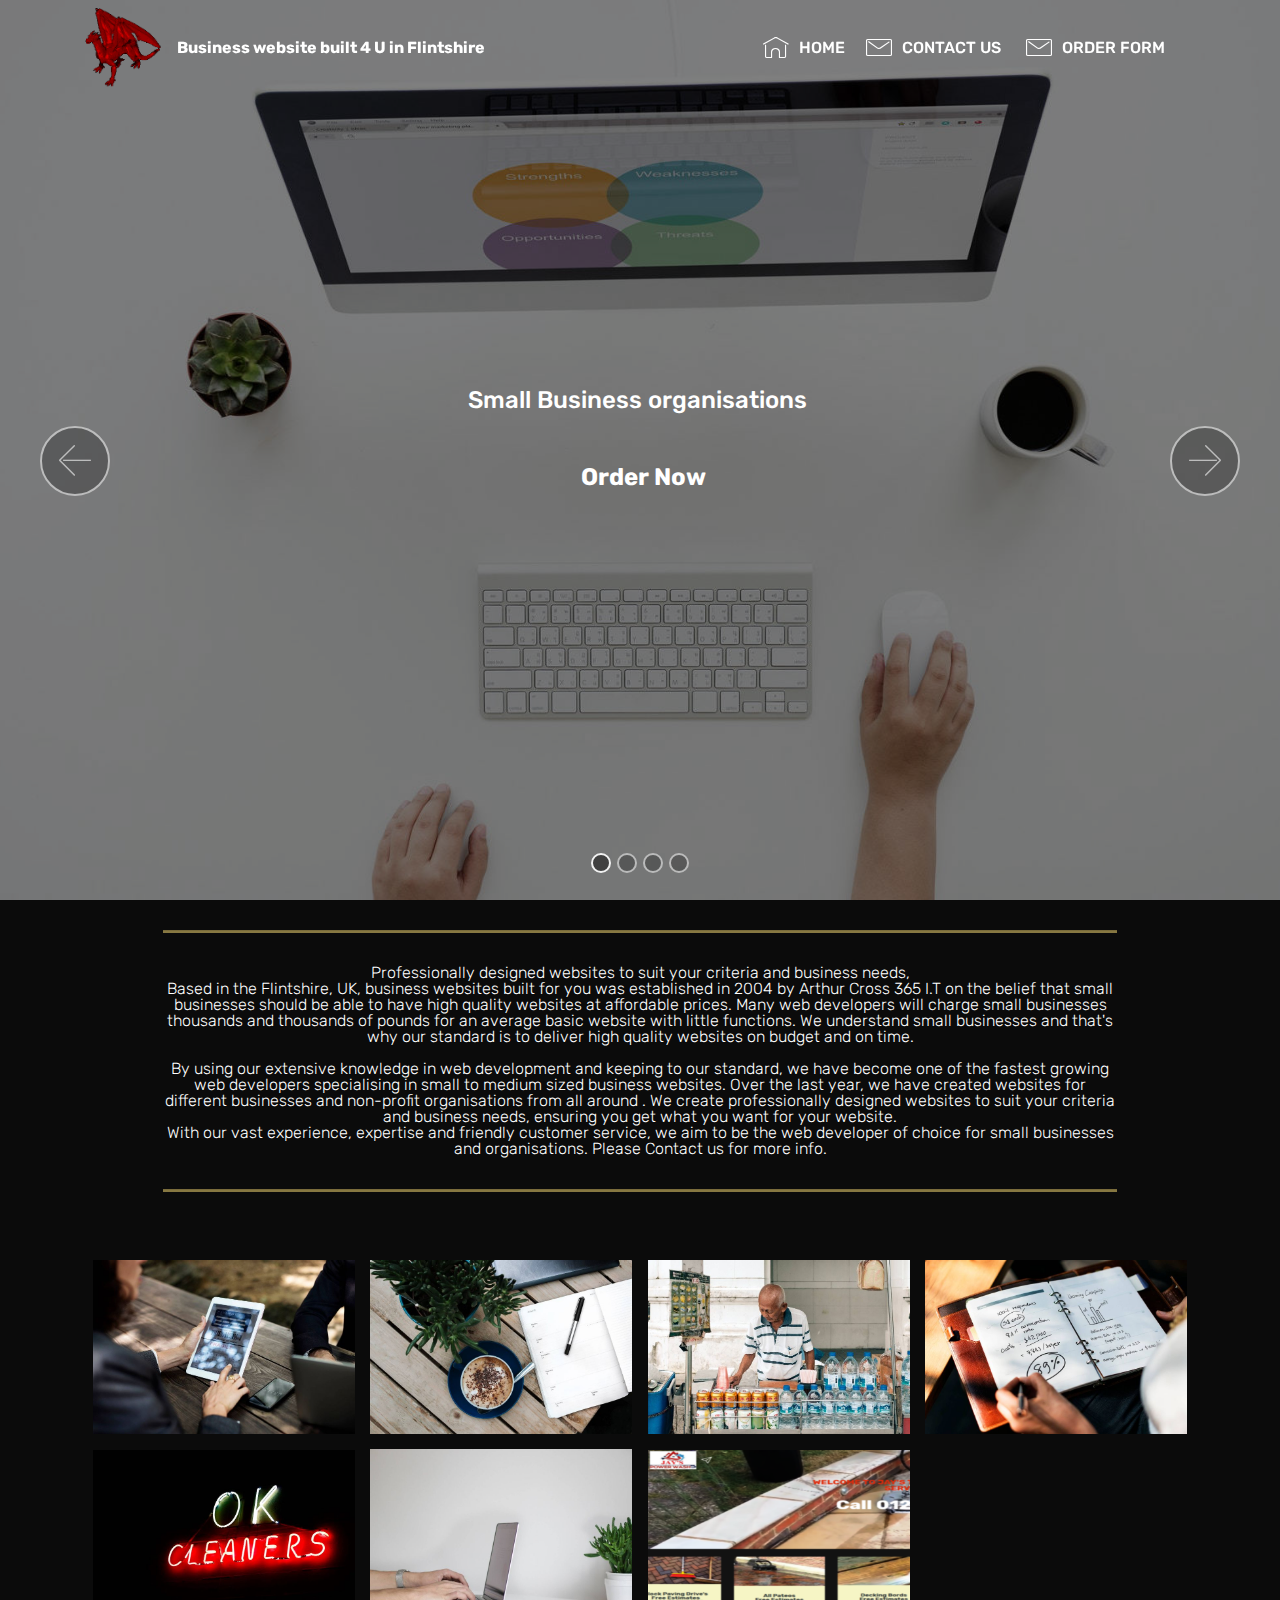
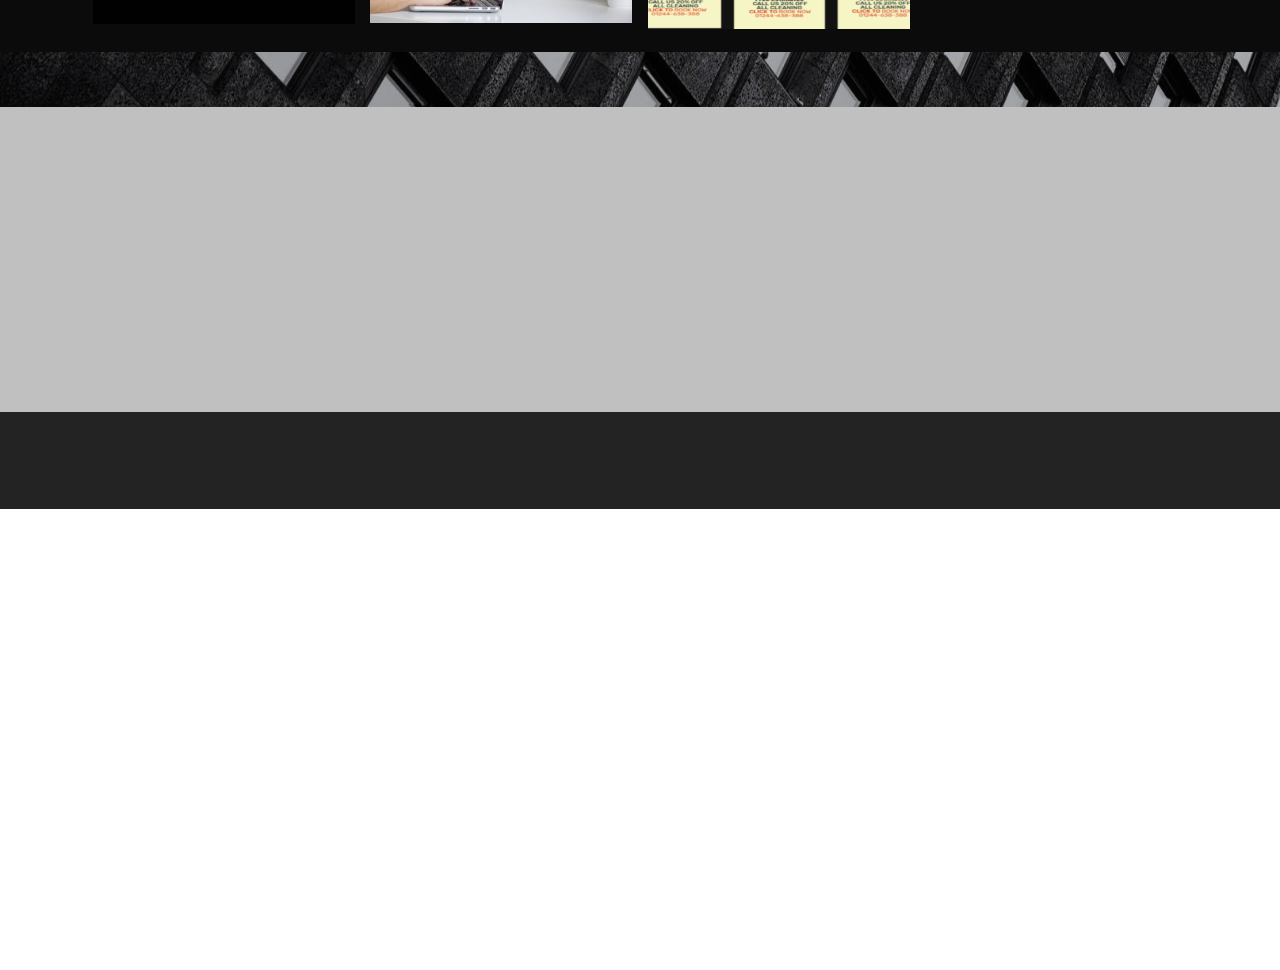
==== index.html @ 66f2d38a "create github pages" ====
<!DOCTYPE html>
<html >
<head>
  <!-- Site made with Mobirise Website Builder v4.6.6, https://mobirise.com -->
  <meta charset="UTF-8">
  <meta http-equiv="X-UA-Compatible" content="IE=edge">
  <meta name="generator" content="Mobirise v4.6.6, mobirise.com">
  <meta name="viewport" content="width=device-width, initial-scale=1, minimum-scale=1">
  <link rel="shortcut icon" href="assets/images/cid-4c3b7a514d474af0a6171daf333aed22fullstop.gif" type="image/x-icon">
  <meta name="description" content="">
  <title>Home</title>
  <link rel="stylesheet" href="assets/web/assets/mobirise-icons/mobirise-icons.css">
  <link rel="stylesheet" href="assets/tether/tether.min.css">
  <link rel="stylesheet" href="assets/soundcloud-plugin/style.css">
  <link rel="stylesheet" href="assets/facebook-plugin/style.css">
  <link rel="stylesheet" href="assets/bootstrap/css/bootstrap.min.css">
  <link rel="stylesheet" href="assets/bootstrap/css/bootstrap-grid.min.css">
  <link rel="stylesheet" href="assets/bootstrap/css/bootstrap-reboot.min.css">
  <link rel="stylesheet" href="assets/socicon/css/styles.css">
  <link rel="stylesheet" href="assets/dropdown/css/style.css">
  <link rel="stylesheet" href="assets/animatecss/animate.min.css">
  <link rel="stylesheet" href="assets/theme/css/style.css">
  <link rel="stylesheet" href="assets/gallery/style.css">
  <link rel="stylesheet" href="assets/mobirise/css/mbr-additional.css" type="text/css">
  
  
  
</head>
<body>

<!-- Google Analytics -->
<!-- Go to www.addthis.com/dashboard to customize your tools --> <script type="text/javascript" src="//s7.addthis.com/js/300/addthis_widget.js#pubid=ra-53bc340716d58937"></script></script><script type="text/javascript">function add_chatinline(){var hccid=37501332;var nt=document.createElement("script");nt.async=true;nt.src="https://mylivechat.com/chatinline.aspx?hccid="+hccid;var ct=document.getElementsByTagName("script")[0];ct.parentNode.insertBefore(nt,ct);}
add_chatinline(); </script>
<!--Add the following script at the bottom of the web page (before </body></html>)-->
<script type="text/javascript">function add_chatwidget(){var hccid=37501332;var nt=document.createElement("script");nt.async=true;nt.src="https://www.mylivechat.com/chatwidget.aspx?hccid="+hccid;var ct=document.getElementsByTagName("script")[0];ct.parentNode.insertBefore(nt,ct);}
add_chatwidget();</script>
<!-- /Google Analytics -->


  <section class="menu cid-qJrD4aPLmv" once="menu" id="menu1-1">

    

    <nav class="navbar navbar-expand beta-menu navbar-dropdown align-items-center navbar-fixed-top navbar-toggleable-sm bg-color transparent">
        <button class="navbar-toggler navbar-toggler-right" type="button" data-toggle="collapse" data-target="#navbarSupportedContent" aria-controls="navbarSupportedContent" aria-expanded="false" aria-label="Toggle navigation">
            <div class="hamburger">
                <span></span>
                <span></span>
                <span></span>
                <span></span>
            </div>
        </button>
        <div class="menu-logo">
            <div class="navbar-brand">
                <span class="navbar-logo">
                    
                         <img src="assets/images/cid-4c3b7a514d474af0a6171daf333aed22fullstop.gif" alt="Mobirise" title="" style="height: 5rem;">
                    
                </span>
                <span class="navbar-caption-wrap"><a class="navbar-caption text-white display-4" href="https://arthur365.github.io/businesswebsites/">Business website built 4 U in Flintshire</a></span>
            </div>
        </div>
        <div class="collapse navbar-collapse" id="navbarSupportedContent">
            <ul class="navbar-nav nav-dropdown nav-right" data-app-modern-menu="true"><li class="nav-item">
                    <a class="nav-link link text-white display-4" href="https://arthur365.github.io/websitesbuilt4u/">
                        <span class="mbri-home mbr-iconfont mbr-iconfont-btn"></span>HOME</a>
                </li>
                <li class="nav-item">
                    <a class="nav-link link text-white display-4" href="https://arthur365.github.io/websitesbuilt4u/contact%20us.html"><span class="mbri-letter mbr-iconfont mbr-iconfont-btn"></span>
                        CONTACT US&nbsp;</a>
                </li><li class="nav-item"><a class="nav-link link text-white display-4" href="https://www.cognitoforms.com/SmallBusinessWebsite1/OrderNow" target="_blank"><span class="mbri-letter mbr-iconfont mbr-iconfont-btn"></span>ORDER FORM&nbsp;</a></li><li class="nav-item"><a class="nav-link link text-white display-4" href="https://arthur365.github.io/businesswebsites/page2.html"></a></li></ul>
            
        </div>
    </nav>
</section>

<section class="engine"><a href="https://mobirise.ws/b">best web site creator</a></section><section class="carousel slide cid-qJu8ymEuXA" data-interval="false" id="slider1-f">

    

    <div class="full-screen"><div class="mbr-slider slide carousel" data-pause="true" data-keyboard="false" data-ride="carousel" data-interval="7000"><ol class="carousel-indicators"><li data-app-prevent-settings="" data-target="#slider1-f" class=" active" data-slide-to="0"></li><li data-app-prevent-settings="" data-target="#slider1-f" data-slide-to="1"></li><li data-app-prevent-settings="" data-target="#slider1-f" data-slide-to="2"></li><li data-app-prevent-settings="" data-target="#slider1-f" data-slide-to="3"></li></ol><div class="carousel-inner" role="listbox"><div class="carousel-item slider-fullscreen-image active" data-bg-video-slide="false" style="background-image: url(assets/images/mbr-1636x1080.jpg);"><div class="container container-slide"><div class="image_wrapper"><div class="mbr-overlay"></div><img src="assets/images/mbr-1636x1080.jpg"><div class="carousel-caption justify-content-center"><div class="col-10 align-center"><h2 class="mbr-fonts-style display-5"><div>Small Business organisations&nbsp;</div></h2><p class="lead mbr-text mbr-fonts-style display-5"><br>&nbsp;<strong>Order Now</strong></p></div></div></div></div></div><div class="carousel-item slider-fullscreen-image" data-bg-video-slide="false" style="background-image: url(assets/images/mbr-9-1620x1080.jpg);"><div class="container container-slide"><div class="image_wrapper"><div class="mbr-overlay"></div><img src="assets/images/mbr-9-1620x1080.jpg"><div class="carousel-caption justify-content-center"><div class="col-10 align-center"><h2 class="mbr-fonts-style display-5">VIDEO IMAGE SLIDE FOR YOUR BUSINESS NEEDS</h2><p class="lead mbr-text mbr-fonts-style display-5"></p></div></div></div></div></div><div class="carousel-item slider-fullscreen-image" data-bg-video-slide="false" style="background-image: url(assets/images/mbr-1618x1080.jpg);"><div class="container container-slide"><div class="image_wrapper"><div class="mbr-overlay" style="opacity: 0.2;"></div><img src="assets/images/mbr-1618x1080.jpg"><div class="carousel-caption justify-content-center"><div class="col-10 align-center"><h2 class="mbr-fonts-style display-5">WWW.YOURBUSINESS.CO.UK<br>A new website? or you’ve had your current website for more than 2 years and you know it needs a refresh and code updating? am here to help you.
<div><br></div></h2><p class="lead mbr-text mbr-fonts-style display-5"><br><br><br><br>&nbsp; &nbsp; &nbsp; &nbsp; &nbsp; &nbsp; &nbsp; &nbsp; &nbsp; &nbsp; &nbsp; &nbsp; &nbsp; &nbsp; &nbsp; &nbsp; &nbsp; &nbsp; &nbsp; &nbsp; &nbsp; &nbsp; &nbsp; &nbsp; &nbsp; &nbsp; &nbsp; &nbsp; &nbsp; &nbsp; &nbsp; &nbsp; &nbsp;&nbsp;&nbsp; &nbsp; &nbsp; &nbsp; &nbsp; &nbsp; &nbsp; &nbsp; &nbsp; &nbsp; &nbsp; &nbsp; &nbsp; &nbsp; &nbsp; &nbsp; &nbsp; &nbsp; &nbsp; &nbsp; &nbsp; &nbsp; &nbsp; &nbsp; &nbsp; &nbsp; &nbsp; &nbsp; &nbsp; &nbsp; &nbsp; &nbsp; &nbsp; &nbsp; &nbsp; &nbsp; &nbsp; &nbsp; &nbsp; &nbsp; &nbsp; &nbsp; &nbsp; &nbsp;<br>&nbsp; &nbsp; &nbsp; &nbsp; &nbsp; &nbsp; &nbsp; &nbsp; &nbsp; &nbsp; &nbsp; &nbsp; &nbsp; &nbsp; &nbsp; &nbsp; &nbsp; &nbsp; &nbsp; &nbsp; &nbsp; &nbsp; &nbsp; &nbsp; &nbsp; &nbsp; &nbsp; &nbsp; &nbsp; &nbsp; &nbsp; &nbsp; &nbsp; &nbsp; &nbsp; &nbsp; &nbsp; &nbsp; &nbsp; &nbsp; &nbsp; &nbsp; &nbsp; &nbsp; &nbsp; &nbsp; &nbsp;&nbsp;<a href="https://www.cognitoforms.com/SmallBusinessWebsite1/OrderNow" target="_blank">ORDER NOW</a></p></div></div></div></div></div><div class="carousel-item slider-fullscreen-image" data-bg-video-slide="false" style="background-image: url(assets/images/mbr-1920x905.jpg);"><div class="container container-slide"><div class="image_wrapper"><div class="mbr-overlay" style="opacity: 0.2;"></div><img src="assets/images/mbr-1920x905.jpg"><div class="carousel-caption justify-content-center"><div class="col-10 align-center"><h2 class="mbr-fonts-style display-5"><div><strong>Built For You 2018</strong><br></div><div><strong>No long term contracts! Just</strong></div><div><strong>pay as you go! No VAT</strong></div></h2><p class="lead mbr-text mbr-fonts-style display-5"><br><br><br>&nbsp; &nbsp; &nbsp; &nbsp; &nbsp; &nbsp; &nbsp; &nbsp; &nbsp; &nbsp; &nbsp; &nbsp; &nbsp; &nbsp; &nbsp; &nbsp; &nbsp; &nbsp; &nbsp; &nbsp; &nbsp; &nbsp; &nbsp; &nbsp; &nbsp; &nbsp; &nbsp; &nbsp; &nbsp; &nbsp; &nbsp; &nbsp; &nbsp;&nbsp;<br>&nbsp; &nbsp; &nbsp; &nbsp; &nbsp; &nbsp; &nbsp; &nbsp; &nbsp; &nbsp; &nbsp; &nbsp; &nbsp; &nbsp; &nbsp; &nbsp; &nbsp; &nbsp; &nbsp; &nbsp; &nbsp; &nbsp; &nbsp; &nbsp; &nbsp; &nbsp; &nbsp; &nbsp; &nbsp; &nbsp; &nbsp; &nbsp; &nbsp; &nbsp; &nbsp; &nbsp; &nbsp; &nbsp; &nbsp; &nbsp; &nbsp; &nbsp; &nbsp; &nbsp;<br>&nbsp; &nbsp; &nbsp; &nbsp; &nbsp; &nbsp; &nbsp; &nbsp; &nbsp; &nbsp; &nbsp; &nbsp; &nbsp; &nbsp; &nbsp; &nbsp; &nbsp; &nbsp; &nbsp; &nbsp; &nbsp; &nbsp; &nbsp; &nbsp; &nbsp; &nbsp; &nbsp; &nbsp; &nbsp; &nbsp; &nbsp; &nbsp; &nbsp; &nbsp; &nbsp; &nbsp; &nbsp; &nbsp; &nbsp; &nbsp; &nbsp; &nbsp; &nbsp; &nbsp; &nbsp; &nbsp; &nbsp;&nbsp;</p></div></div></div></div></div></div><a data-app-prevent-settings="" class="carousel-control carousel-control-prev" role="button" data-slide="prev" href="#slider1-f"><span aria-hidden="true" class="mbri-left mbr-iconfont"></span><span class="sr-only">Previous</span></a><a data-app-prevent-settings="" class="carousel-control carousel-control-next" role="button" data-slide="next" href="#slider1-f"><span aria-hidden="true" class="mbri-right mbr-iconfont"></span><span class="sr-only">Next</span></a></div></div>

</section>

<section class="mbr-section article content10 cid-qJOssl9VMx" id="content10-t">
    
     

    <div class="container">
        <div class="inner-container" style="width: 86%;">
            <hr class="line" style="width: 100%;">
            <div class="section-text align-center mbr-white mbr-fonts-style display-4">Professionally designed websites to suit your criteria and business needs, 
<div>Based in the Flintshire, UK, business websites built for you was established in 2004 by Arthur Cross 365 I.T on the belief that small businesses should be able to have high quality websites at affordable prices. Many web developers will charge small businesses thousands and thousands of pounds for an average basic website with little functions. We understand small businesses and that's why our standard is to deliver high quality websites on budget and on time.</div><br><div> 
</div><div>
</div><div>By using our extensive knowledge in web development and keeping to our standard, we have become one of the fastest growing web developers specialising in small to medium sized business websites. Over the last year, we have created websites for different businesses and non-profit organisations from all around . We create professionally designed websites to suit your criteria and business needs, ensuring you get what you want for your website. 
</div><div>
</div><div>With our vast experience, expertise and friendly customer service, we aim to be the web developer of choice for small businesses and organisations. Please Contact us for more info.</div></div>
            <hr class="line" style="width: 100%;">
        </div>
    </div>
</section>

<section class="mbr-gallery mbr-slider-carousel cid-qJrFKF2glq" id="gallery1-4">

    

    <div class="container">
        <div><!-- Filter --><!-- Gallery --><div class="mbr-gallery-row"><div class="mbr-gallery-layout-default"><div><div><div class="mbr-gallery-item mbr-gallery-item--p1" data-video-url="false" data-tags="Responsive"><div href="#lb-gallery1-4" data-slide-to="0" data-toggle="modal"><img src="assets/images/mbr-1-1618x1080-800x533.jpg" alt=""><span class="icon-focus"></span></div></div><div class="mbr-gallery-item mbr-gallery-item--p1" data-video-url="false" data-tags="Creative"><div href="#lb-gallery1-4" data-slide-to="1" data-toggle="modal"><img src="assets/images/mbr-1623x1080-800x532.jpg" alt=""><span class="icon-focus"></span></div></div><div class="mbr-gallery-item mbr-gallery-item--p1" data-video-url="false" data-tags="Awesome"><div href="#lb-gallery1-4" data-slide-to="2" data-toggle="modal"><img src="assets/images/mbr-2-1620x1080-800x533.jpg" alt=""><span class="icon-focus"></span></div></div><div class="mbr-gallery-item mbr-gallery-item--p1" data-video-url="false" data-tags="Awesome"><div href="#lb-gallery1-4" data-slide-to="3" data-toggle="modal"><img src="assets/images/mbr-2-1618x1080-800x533.jpg" alt=""><span class="icon-focus"></span></div></div><div class="mbr-gallery-item mbr-gallery-item--p1" data-video-url="false" data-tags="Responsive"><div href="#lb-gallery1-4" data-slide-to="4" data-toggle="modal"><img src="assets/images/mbr-3-1620x1080-800x533.jpg" alt=""><span class="icon-focus"></span></div></div><div class="mbr-gallery-item mbr-gallery-item--p1" data-video-url="false" data-tags="Animated"><div href="#lb-gallery1-4" data-slide-to="5" data-toggle="modal"><img src="assets/images/mbr-4-1620x1080-800x533.jpg" alt=""><span class="icon-focus"></span></div></div><div class="mbr-gallery-item mbr-gallery-item--p1" data-video-url="false" data-tags="Awesome"><div href="#lb-gallery1-4" data-slide-to="6" data-toggle="modal"><img src="assets/images/j-clean-1565x781-800x547.png" alt=""><span class="icon-focus"></span></div></div></div></div><div class="clearfix"></div></div></div><!-- Lightbox --><div data-app-prevent-settings="" class="mbr-slider modal fade carousel slide" tabindex="-1" data-keyboard="true" data-interval="false" id="lb-gallery1-4"><div class="modal-dialog"><div class="modal-content"><div class="modal-body"><div class="carousel-inner"><div class="carousel-item"><img src="assets/images/mbr-1-1618x1080.jpg" alt=""></div><div class="carousel-item"><img src="assets/images/mbr-1623x1080.jpg" alt=""></div><div class="carousel-item"><img src="assets/images/mbr-2-1620x1080.jpg" alt=""></div><div class="carousel-item"><img src="assets/images/mbr-2-1618x1080.jpg" alt=""></div><div class="carousel-item"><img src="assets/images/mbr-3-1620x1080.jpg" alt=""></div><div class="carousel-item active"><img src="assets/images/mbr-4-1620x1080.jpg" alt=""></div><div class="carousel-item"><img src="assets/images/j-clean-1565x781.png" alt=""></div></div><a class="carousel-control carousel-control-prev" role="button" data-slide="prev" href="#lb-gallery1-4"><span class="mbri-left mbr-iconfont" aria-hidden="true"></span><span class="sr-only">Previous</span></a><a class="carousel-control carousel-control-next" role="button" data-slide="next" href="#lb-gallery1-4"><span class="mbri-right mbr-iconfont" aria-hidden="true"></span><span class="sr-only">Next</span></a><a class="close" href="#" role="button" data-dismiss="modal"><span class="sr-only">Close</span></a></div></div></div></div></div>
    </div>

</section>

<section class="header14 cid-qJOmgsTweL mbr-parallax-background" id="header14-s">

    

    <div class="mbr-overlay" style="opacity: 0.2; background-color: rgb(11, 11, 11);">
    </div>

    <div class="container">
        <div class="media-container-row">

            <div class="mbr-figure" style="width: 100%;">
                <img src="assets/images/tyui-1334x705.jpg" alt="Mobirise" title="">
            </div>

            <div class="media-content">
                <h1 class="mbr-section-title pb-3 align-left mbr-white mbr-fonts-style display-2">Professionally designed websites</h1>
                
                <div class="mbr-section-text  pb-3 ">
                    
                </div>

                <div class="media-container-column" data-form-type="formoid">
                    <div data-form-alert="" hidden="">From Websites Built For You. 2018
Thanks for filling out the form!  </div>
                    <form class="form-inline" action="https://mobirise.com/" method="post" data-form-title="Mobirise Form">
                        <input type="hidden" value="kXrCX3zaEhHxEl6FYqTACcoMgWBGe/NBR1xBIGguXuUqzA9z3Q/Liyfrh6q2/UzsZ/qHJATa4qr7Fr0qqknlnRP4PomiJ82lNkLNeqToMx4XYkDRgovTEFNV7yiDMRg9" data-form-email="true">
                        <div class="form-group">
                            <input type="email" class="form-control input-sm input-inverse" name="email" required="" data-form-field="Email" placeholder="Email" id="email-header14-s">
                        </div>
                        <div class="buttons-wrap"><button href="" class="btn btn-danger display-4" type="submit" role="button"><span class="mbri-like mbr-iconfont mbr-iconfont-btn"></span>SUBSCRIBE</button></div>
                    </form>
                </div>
            </div>
        </div>
    </div>
</section>

<section class="mbr-section mbr-section__comments" id="facebook-comments-block-h" data-rv-view="53" style="background-color: rgb(35, 35, 35); padding-top: 1.5rem; padding-bottom: 4.5rem;">
         
    <div class="mbr-section__container mbr-section__container--isolated addons-container">
        <div class="addons-row">
            <div class="addons-container-inner"><div class="facebookPlaceholder" data-numposts="20"><h2>FACEBOOK COMMENTS WILL BE SHOWN ONLY WHEN YOUR SITE IS ONLINE</h2> <img src="assets/images/facebook-comments.jpg"></div></div>
            
           
        </div>
    </div>
</section>

<section class="cid-qJrJha2tLT mbr-reveal" id="footer1-5">

    

    

    <div class="container">
        <div class="media-container-row content text-white">
            <div class="col-12 col-md-3">
                <div class="media-wrap">
                    
                        <img src="assets/images/mbr-288x184.jpg" alt="Merry chistmass" title="Merry chistmass">
                    
                </div>
            </div>
            <div class="col-12 col-md-3 mbr-fonts-style display-7">
                <h5 class="pb-3">Address</h5>
                <p class="mbr-text">Flintshire<br>Deeside<br>North Wales</p>
            </div>
            <div class="col-12 col-md-3 mbr-fonts-style display-7">
                <h5 class="pb-3">Contacts</h5>
                <p class="mbr-text">Email: cross-a@hotmail.co.uk<br>Phone: 01244-638-388<br>Fax:&nbsp;</p>
            </div>
            <div class="col-12 col-md-3 mbr-fonts-style display-7">
                <h5 class="pb-3">Links on page</h5>
                <p class="mbr-text"><a href="https://arthur365.github.io/businesswebsites/page1.html" class="text-danger">Contact Us</a><br><a href="https://arthur365.github.io/businesswebsites/" class="text-danger">HOME</a><br><a href="https://www.cognitoforms.com/SmallBusinessWebsite1/OrderNow" target="_blank" class="text-danger">WEBSITE ORDER FORM</a><br><a href="https://arthur365.github.io/businesswebsites/page2.html" class="text-danger">WEBSITE PRICES</a>&nbsp;<a href="https://www.cognitoforms.com/SmallBusinessWebsite1/OrderNow" target="_blank"><br></a><a href="https://arthur365.github.io/businesswebsites/"><br></a><a href="https://arthur365.github.io/businesswebsites/page1.html"><br></a><br><br><br><br></p>
            </div>
        </div>
        <div class="footer-lower">
            <div class="media-container-row">
                <div class="col-sm-12">
                    <hr>
                </div>
            </div>
            <div class="media-container-row mbr-white">
                <div class="col-sm-6 copyright">
                    <p class="mbr-text mbr-fonts-style display-4"><strong><a href="https://arthur365.github.io/websitesbuilt4u/" class="text-danger" target="_blank">I.T Arthur.Cross365</a></strong>&nbsp; Business websites built for you © Copyright 2018 &nbsp;U.K &nbsp;- All Rights Reserved.</p>
                </div>
                <div class="col-md-6">
                    <div class="social-list align-right">
                        <div class="soc-item">
                            <a href="https://twitter.com/" target="_blank">
                                <span class="mbr-iconfont mbr-iconfont-social socicon-twitter socicon" style="color: rgb(85, 180, 212);"></span>
                            </a>
                        </div>
                        <div class="soc-item">
                            <a href="https://www.facebook.com/" target="_blank">
                                <span class="mbr-iconfont mbr-iconfont-social socicon-facebook socicon" style="color: rgb(20, 157, 204);"></span>
                            </a>
                        </div>
                        <div class="soc-item">
                            <a href="https://www.youtube.com/" target="_blank">
                                <span class="mbr-iconfont mbr-iconfont-social socicon-youtube socicon" style="color: rgb(255, 51, 102);"></span>
                            </a>
                        </div>
                        <div class="soc-item">
                            <a href="https://instagram.com/" target="_blank">
                                <span class="mbr-iconfont mbr-iconfont-social socicon-instagram socicon" style="color: rgb(228, 210, 149);"></span>
                            </a>
                        </div>
                        <div class="soc-item">
                            <a href="https://plus.google.com/" target="_blank">
                                <span class="mbr-iconfont mbr-iconfont-social socicon-googleplus socicon" style="color: rgb(196, 188, 59);"></span>
                            </a>
                        </div>
                        <div class="soc-item">
                            <a href="https://www.behance.net/" target="_blank">
                                <span class="mbr-iconfont mbr-iconfont-social socicon-behance socicon"></span>
                            </a>
                        </div>
                    </div>
                </div>
            </div>
        </div>
    </div>
</section>


  <script src="assets/web/assets/jquery/jquery.min.js"></script>
  <script src="assets/popper/popper.min.js"></script>
  <script src="assets/tether/tether.min.js"></script>
  <script src="https://connect.facebook.net/en_US/sdk.js#xfbml=1&version=v2.5"></script>
  <script src="https://apis.google.com/js/plusone.js"></script>
  <script src="assets/facebook-plugin/facebook-script.js"></script>
  <script src="assets/bootstrap/js/bootstrap.min.js"></script>
  <script src="assets/ytplayer/jquery.mb.ytplayer.min.js"></script>
  <script src="assets/vimeoplayer/jquery.mb.vimeo_player.js"></script>
  <script src="assets/smoothscroll/smooth-scroll.js"></script>
  <script src="assets/bootstrapcarouselswipe/bootstrap-carousel-swipe.js"></script>
  <script src="assets/viewportchecker/jquery.viewportchecker.js"></script>
  <script src="assets/masonry/masonry.pkgd.min.js"></script>
  <script src="assets/imagesloaded/imagesloaded.pkgd.min.js"></script>
  <script src="assets/parallax/jarallax.min.js"></script>
  <script src="assets/dropdown/js/script.min.js"></script>
  <script src="assets/touchswipe/jquery.touch-swipe.min.js"></script>
  <script src="assets/theme/js/script.js"></script>
  <script src="assets/gallery/player.min.js"></script>
  <script src="assets/gallery/script.js"></script>
  <script src="assets/slidervideo/script.js"></script>
  <script src="assets/formoid/formoid.min.js"></script>
  
  
 <div id="scrollToTop" class="scrollToTop mbr-arrow-up"><a style="text-align: center;"><i></i></a></div>
    <input name="animation" type="hidden">
  </body>
</html>
---- assets/web/assets/mobirise-icons/mobirise-icons.css ----
@font-face {
  font-family: 'MobiriseIcons';
  src:  url('mobirise-icons.eot?spat4u');
  src:  url('mobirise-icons.eot?spat4u#iefix') format('embedded-opentype'),
    url('mobirise-icons.ttf?spat4u') format('truetype'),
    url('mobirise-icons.woff?spat4u') format('woff'),
    url('mobirise-icons.svg?spat4u#MobiriseIcons') format('svg');
  font-weight: normal;
  font-style: normal;
}

[class^="mbri-"], [class*=" mbri-"] {
  /* use !important to prevent issues with browser extensions that change fonts */
  font-family: MobiriseIcons !important;
  speak: none;
  font-style: normal;
  font-weight: normal;
  font-variant: normal;
  text-transform: none;
  line-height: 1;

  /* Better Font Rendering =========== */
  -webkit-font-smoothing: antialiased;
  -moz-osx-font-smoothing: grayscale;
}

.mbri-add-submenu:before {
  content: "\e900";
}
.mbri-alert:before {
  content: "\e901";
}
.mbri-align-center:before {
  content: "\e902";
}
.mbri-align-justify:before {
  content: "\e903";
}
.mbri-align-left:before {
  content: "\e904";
}
.mbri-align-right:before {
  content: "\e905";
}
.mbri-android:before {
  content: "\e906";
}
.mbri-apple:before {
  content: "\e907";
}
.mbri-arrow-down:before {
  content: "\e908";
}
.mbri-arrow-next:before {
  content: "\e909";
}
.mbri-arrow-prev:before {
  content: "\e90a";
}
.mbri-arrow-up:before {
  content: "\e90b";
}
.mbri-bold:before {
  content: "\e90c";
}
.mbri-bookmark:before {
  content: "\e90d";
}
.mbri-bootstrap:before {
  content: "\e90e";
}
.mbri-briefcase:before {
  content: "\e90f";
}
.mbri-browse:before {
  content: "\e910";
}
.mbri-bulleted-list:before {
  content: "\e911";
}
.mbri-calendar:before {
  content: "\e912";
}
.mbri-camera:before {
  content: "\e913";
}
.mbri-cart-add:before {
  content: "\e914";
}
.mbri-cart-full:before {
  content: "\e915";
}
.mbri-cash:before {
  content: "\e916";
}
.mbri-change-style:before {
  content: "\e917";
}
.mbri-chat:before {
  content: "\e918";
}
.mbri-clock:before {
  content: "\e919";
}
.mbri-close:before {
  content: "\e91a";
}
.mbri-cloud:before {
  content: "\e91b";
}
.mbri-code:before {
  content: "\e91c";
}
.mbri-contact-form:before {
  content: "\e91d";
}
.mbri-credit-card:before {
  content: "\e91e";
}
.mbri-cursor-click:before {
  content: "\e91f";
}
.mbri-cust-feedback:before {
  content: "\e920";
}
.mbri-database:before {
  content: "\e921";
}
.mbri-delivery:before {
  content: "\e922";
}
.mbri-desktop:before {
  content: "\e923";
}
.mbri-devices:before {
  content: "\e924";
}
.mbri-down:before {
  content: "\e925";
}
.mbri-download:before {
  content: "\e989";
}
.mbri-drag-n-drop:before {
  content: "\e927";
}
.mbri-drag-n-drop2:before {
  content: "\e928";
}
.mbri-edit:before {
  content: "\e929";
}
.mbri-edit2:before {
  content: "\e92a";
}
.mbri-error:before {
  content: "\e92b";
}
.mbri-extension:before {
  content: "\e92c";
}
.mbri-features:before {
  content: "\e92d";
}
.mbri-file:before {
  content: "\e92e";
}
.mbri-flag:before {
  content: "\e92f";
}
.mbri-folder:before {
  content: "\e930";
}
.mbri-gift:before {
  content: "\e931";
}
.mbri-github:before {
  content: "\e932";
}
.mbri-globe:before {
  content: "\e933";
}
.mbri-globe-2:before {
  content: "\e934";
}
.mbri-growing-chart:before {
  content: "\e935";
}
.mbri-hearth:before {
  content: "\e936";
}
.mbri-help:before {
  content: "\e937";
}
.mbri-home:before {
  content: "\e938";
}
.mbri-hot-cup:before {
  content: "\e939";
}
.mbri-idea:before {
  content: "\e93a";
}
.mbri-image-gallery:before {
  content: "\e93b";
}
.mbri-image-slider:before {
  content: "\e93c";
}
.mbri-info:before {
  content: "\e93d";
}
.mbri-italic:before {
  content: "\e93e";
}
.mbri-key:before {
  content: "\e93f";
}
.mbri-laptop:before {
  content: "\e940";
}
.mbri-layers:before {
  content: "\e941";
}
.mbri-left-right:before {
  content: "\e942";
}
.mbri-left:before {
  content: "\e943";
}
.mbri-letter:before {
  content: "\e944";
}
.mbri-like:before {
  content: "\e945";
}
.mbri-link:before {
  content: "\e946";
}
.mbri-lock:before {
  content: "\e947";
}
.mbri-login:before {
  content: "\e948";
}
.mbri-logout:before {
  content: "\e949";
}
.mbri-magic-stick:before {
  content: "\e94a";
}
.mbri-map-pin:before {
  content: "\e94b";
}
.mbri-menu:before {
  content: "\e94c";
}
.mbri-mobile:before {
  content: "\e94d";
}
.mbri-mobile2:before {
  content: "\e94e";
}
.mbri-mobirise:before {
  content: "\e94f";
}
.mbri-more-horizontal:before {
  content: "\e950";
}
.mbri-more-vertical:before {
  content: "\e951";
}
.mbri-music:before {
  content: "\e952";
}
.mbri-new-file:before {
  content: "\e953";
}
.mbri-numbered-list:before {
  content: "\e954";
}
.mbri-opened-folder:before {
  content: "\e955";
}
.mbri-pages:before {
  content: "\e956";
}
.mbri-paper-plane:before {
  content: "\e957";
}
.mbri-paperclip:before {
  content: "\e958";
}
.mbri-photo:before {
  content: "\e959";
}
.mbri-photos:before {
  content: "\e95a";
}
.mbri-pin:before {
  content: "\e95b";
}
.mbri-play:before {
  content: "\e95c";
}
.mbri-plus:before {
  content: "\e95d";
}
.mbri-preview:before {
  content: "\e95e";
}
.mbri-print:before {
  content: "\e95f";
}
.mbri-protect:before {
  content: "\e960";
}
.mbri-question:before {
  content: "\e961";
}
.mbri-quote-left:before {
  content: "\e962";
}
.mbri-quote-right:before {
  content: "\e963";
}
.mbri-refresh:before {
  content: "\e964";
}
.mbri-responsive:before {
  content: "\e965";
}
.mbri-right:before {
  content: "\e966";
}
.mbri-rocket:before {
  content: "\e967";
}
.mbri-sad-face:before {
  content: "\e968";
}
.mbri-sale:before {
  content: "\e969";
}
.mbri-save:before {
  content: "\e96a";
}
.mbri-search:before {
  content: "\e96b";
}
.mbri-setting:before {
  content: "\e96c";
}
.mbri-setting2:before {
  content: "\e96d";
}
.mbri-setting3:before {
  content: "\e96e";
}
.mbri-share:before {
  content: "\e96f";
}
.mbri-shopping-bag:before {
  content: "\e970";
}
.mbri-shopping-basket:before {
  content: "\e971";
}
.mbri-shopping-cart:before {
  content: "\e972";
}
.mbri-sites:before {
  content: "\e973";
}
.mbri-smile-face:before {
  content: "\e974";
}
.mbri-speed:before {
  content: "\e975";
}
.mbri-star:before {
  content: "\e976";
}
.mbri-success:before {
  content: "\e977";
}
.mbri-sun:before {
  content: "\e978";
}
.mbri-sun2:before {
  content: "\e979";
}
.mbri-tablet:before {
  content: "\e97a";
}
.mbri-tablet-vertical:before {
  content: "\e97b";
}
.mbri-target:before {
  content: "\e97c";
}
.mbri-timer:before {
  content: "\e97d";
}
.mbri-to-ftp:before {
  content: "\e97e";
}
.mbri-to-local-drive:before {
  content: "\e97f";
}
.mbri-touch-swipe:before {
  content: "\e980";
}
.mbri-touch:before {
  content: "\e981";
}
.mbri-trash:before {
  content: "\e982";
}
.mbri-underline:before {
  content: "\e983";
}
.mbri-unlink:before {
  content: "\e984";
}
.mbri-unlock:before {
  content: "\e985";
}
.mbri-up-down:before {
  content: "\e986";
}
.mbri-up:before {
  content: "\e987";
}
.mbri-update:before {
  content: "\e988";
}
.mbri-upload:before {
 content: "\e926"; 
}
.mbri-user:before {
  content: "\e98a";
}
.mbri-user2:before {
  content: "\e98b";
}
.mbri-users:before {
  content: "\e98c";
}
.mbri-video:before {
  content: "\e98d";
}
.mbri-video-play:before {
  content: "\e98e";
}
.mbri-watch:before {
  content: "\e98f";
}
.mbri-website-theme:before {
  content: "\e990";
}
.mbri-wifi:before {
  content: "\e991";
}
.mbri-windows:before {
  content: "\e992";
}
.mbri-zoom-out:before {
  content: "\e993";
}
.mbri-redo:before {
  content: "\e994";
}
.mbri-undo:before {
  content: "\e995";
}
---- assets/soundcloud-plugin/style.css ----
.addons-container {
  position: relative;
  margin-left: auto;
  margin-right: auto;
  padding-right: 15px;
  padding-left: 15px; }
  @media (min-width: 576px) {
    .addons-container {
      padding-right: 15px;
      padding-left: 15px; } }
  @media (min-width: 768px) {
    .addons-container {
      padding-right: 15px;
      padding-left: 15px; } }
  @media (min-width: 992px) {
    .addons-container {
      padding-right: 15px;
      padding-left: 15px; } }
  @media (min-width: 1200px) {
    .addons-container {
      padding-right: 15px;
      padding-left: 15px; } }
  @media (min-width: 576px) {
    .addons-container {
      width: 540px;
      max-width: 100%; } }
  @media (min-width: 768px) {
    .addons-container {
      width: 720px;
      max-width: 100%; } }
  @media (min-width: 992px) {
    .addons-container {
      width: 960px;
      max-width: 100%; } }
  @media (min-width: 1200px) {
    .addons-container {
      width: 1140px;
      max-width: 100%; } }

.addons-container-inner{
    position: relative;
    width: 100%;
    min-height: 1px;
    padding-right: 15px;
    padding-left: 15px;
}
@media (min-width: 567px) {
    .addons-container-inner{
        -ms-flex: 0 0 66.666667%;
        flex: 0 0 66.666667%;
        max-width: 66.666667%;
    }
}
.addons-row{
    display: flex;
    justify-content:center;
}
---- assets/facebook-plugin/style.css ----
.mbr-section.mbr-section__comments{
    position: relative;
}
.mbr-section__comments{
    background-size: cover;
}
.addons-container {
  position: relative;
  margin-left: auto;
  margin-right: auto;
  padding-right: 15px;
  padding-left: 15px; }
  @media (min-width: 576px) {
    .addons-container {
      padding-right: 15px;
      padding-left: 15px; } }
  @media (min-width: 768px) {
    .addons-container {
      padding-right: 15px;
      padding-left: 15px; } }
  @media (min-width: 992px) {
    .addons-container {
      padding-right: 15px;
      padding-left: 15px; } }
  @media (min-width: 1200px) {
    .addons-container {
      padding-right: 15px;
      padding-left: 15px; } }
  @media (min-width: 576px) {
    .addons-container {
      width: 540px;
      max-width: 100%; } }
  @media (min-width: 768px) {
    .addons-container {
      width: 720px;
      max-width: 100%; } }
  @media (min-width: 992px) {
    .addons-container {
      width: 960px;
      max-width: 100%; } }
  @media (min-width: 1200px) {
    .addons-container {
      width: 1140px;
      max-width: 100%; } }

.addons-container-inner{
    position: relative;
    width: 100%;
    min-height: 1px;
    padding-right: 15px;
    padding-left: 15px;
}
@media (min-width: 567px) {
    .addons-container-inner{
        -ms-flex: 0 0 66.666667%;
        flex: 0 0 66.666667%;
        max-width: 66.666667%;
    }
}
.addons-row{
    display: flex;
    justify-content:center;
}
---- assets/socicon/css/styles.css ----
@charset "UTF-8";

@font-face {
  font-family: "socicon";
  src:url("../fonts/socicon.eot");
  src:url("../fonts/socicon.eot?#iefix") format("embedded-opentype"),
    url("../fonts/socicon.woff") format("woff"),
    url("../fonts/socicon.ttf") format("truetype"),
    url("../fonts/socicon.svg#socicon") format("svg");
  font-weight: normal;
  font-style: normal;

}

[data-icon]:before {
  font-family: "socicon" !important;
  content: attr(data-icon);
  font-style: normal !important;
  font-weight: normal !important;
  font-variant: normal !important;
  text-transform: none !important;
  speak: none;
  line-height: 1;
  -webkit-font-smoothing: antialiased;
  -moz-osx-font-smoothing: grayscale;
}

[class^="socicon-"]:before,
[class*=" socicon-"]:before {
  font-family: "socicon" !important;
  font-style: normal !important;
  font-weight: normal !important;
  font-variant: normal !important;
  text-transform: none !important;
  speak: none;
  line-height: 1;
  -webkit-font-smoothing: antialiased;
  -moz-osx-font-smoothing: grayscale;
}

.socicon-modelmayhem:before {
  content: "\e000";
}
.socicon-mixcloud:before {
  content: "\e001";
}
.socicon-drupal:before {
  content: "\e002";
}
.socicon-swarm:before {
  content: "\e003";
}
.socicon-istock:before {
  content: "\e004";
}
.socicon-yammer:before {
  content: "\e005";
}
.socicon-ello:before {
  content: "\e006";
}
.socicon-stackoverflow:before {
  content: "\e007";
}
.socicon-persona:before {
  content: "\e008";
}
.socicon-triplej:before {
  content: "\e009";
}
.socicon-houzz:before {
  content: "\e00a";
}
.socicon-rss:before {
  content: "\e00b";
}
.socicon-paypal:before {
  content: "\e00c";
}
.socicon-odnoklassniki:before {
  content: "\e00d";
}
.socicon-airbnb:before {
  content: "\e00e";
}
.socicon-periscope:before {
  content: "\e00f";
}
.socicon-outlook:before {
  content: "\e010";
}
.socicon-coderwall:before {
  content: "\e011";
}
.socicon-tripadvisor:before {
  content: "\e012";
}
.socicon-appnet:before {
  content: "\e013";
}
.socicon-goodreads:before {
  content: "\e014";
}
.socicon-tripit:before {
  content: "\e015";
}
.socicon-lanyrd:before {
  content: "\e016";
}
.socicon-slideshare:before {
  content: "\e017";
}
.socicon-buffer:before {
  content: "\e018";
}
.socicon-disqus:before {
  content: "\e019";
}
.socicon-vkontakte:before {
  content: "\e01a";
}
.socicon-whatsapp:before {
  content: "\e01b";
}
.socicon-patreon:before {
  content: "\e01c";
}
.socicon-storehouse:before {
  content: "\e01d";
}
.socicon-pocket:before {
  content: "\e01e";
}
.socicon-mail:before {
  content: "\e01f";
}
.socicon-blogger:before {
  content: "\e020";
}
.socicon-technorati:before {
  content: "\e021";
}
.socicon-reddit:before {
  content: "\e022";
}
.socicon-dribbble:before {
  content: "\e023";
}
.socicon-stumbleupon:before {
  content: "\e024";
}
.socicon-digg:before {
  content: "\e025";
}
.socicon-envato:before {
  content: "\e026";
}
.socicon-behance:before {
  content: "\e027";
}
.socicon-delicious:before {
  content: "\e028";
}
.socicon-deviantart:before {
  content: "\e029";
}
.socicon-forrst:before {
  content: "\e02a";
}
.socicon-play:before {
  content: "\e02b";
}
.socicon-zerply:before {
  content: "\e02c";
}
.socicon-wikipedia:before {
  content: "\e02d";
}
.socicon-apple:before {
  content: "\e02e";
}
.socicon-flattr:before {
  content: "\e02f";
}
.socicon-github:before {
  content: "\e030";
}
.socicon-renren:before {
  content: "\e031";
}
.socicon-friendfeed:before {
  content: "\e032";
}
.socicon-newsvine:before {
  content: "\e033";
}
.socicon-identica:before {
  content: "\e034";
}
.socicon-bebo:before {
  content: "\e035";
}
.socicon-zynga:before {
  content: "\e036";
}
.socicon-steam:before {
  content: "\e037";
}
.socicon-xbox:before {
  content: "\e038";
}
.socicon-windows:before {
  content: "\e039";
}
.socicon-qq:before {
  content: "\e03a";
}
.socicon-douban:before {
  content: "\e03b";
}
.socicon-meetup:before {
  content: "\e03c";
}
.socicon-playstation:before {
  content: "\e03d";
}
.socicon-android:before {
  content: "\e03e";
}
.socicon-snapchat:before {
  content: "\e03f";
}
.socicon-twitter:before {
  content: "\e040";
}
.socicon-facebook:before {
  content: "\e041";
}
.socicon-googleplus:before {
  content: "\e042";
}
.socicon-pinterest:before {
  content: "\e043";
}
.socicon-foursquare:before {
  content: "\e044";
}
.socicon-yahoo:before {
  content: "\e045";
}
.socicon-skype:before {
  content: "\e046";
}
.socicon-yelp:before {
  content: "\e047";
}
.socicon-feedburner:before {
  content: "\e048";
}
.socicon-linkedin:before {
  content: "\e049";
}
.socicon-viadeo:before {
  content: "\e04a";
}
.socicon-xing:before {
  content: "\e04b";
}
.socicon-myspace:before {
  content: "\e04c";
}
.socicon-soundcloud:before {
  content: "\e04d";
}
.socicon-spotify:before {
  content: "\e04e";
}
.socicon-grooveshark:before {
  content: "\e04f";
}
.socicon-lastfm:before {
  content: "\e050";
}
.socicon-youtube:before {
  content: "\e051";
}
.socicon-vimeo:before {
  content: "\e052";
}
.socicon-dailymotion:before {
  content: "\e053";
}
.socicon-vine:before {
  content: "\e054";
}
.socicon-flickr:before {
  content: "\e055";
}
.socicon-500px:before {
  content: "\e056";
}
.socicon-wordpress:before {
  content: "\e058";
}
.socicon-tumblr:before {
  content: "\e059";
}
.socicon-twitch:before {
  content: "\e05a";
}
.socicon-8tracks:before {
  content: "\e05b";
}
.socicon-amazon:before {
  content: "\e05c";
}
.socicon-icq:before {
  content: "\e05d";
}
.socicon-smugmug:before {
  content: "\e05e";
}
.socicon-ravelry:before {
  content: "\e05f";
}
.socicon-weibo:before {
  content: "\e060";
}
.socicon-baidu:before {
  content: "\e061";
}
.socicon-angellist:before {
  content: "\e062";
}
.socicon-ebay:before {
  content: "\e063";
}
.socicon-imdb:before {
  content: "\e064";
}
.socicon-stayfriends:before {
  content: "\e065";
}
.socicon-residentadvisor:before {
  content: "\e066";
}
.socicon-google:before {
  content: "\e067";
}
.socicon-yandex:before {
  content: "\e068";
}
.socicon-sharethis:before {
  content: "\e069";
}
.socicon-bandcamp:before {
  content: "\e06a";
}
.socicon-itunes:before {
  content: "\e06b";
}
.socicon-deezer:before {
  content: "\e06c";
}
.socicon-telegram:before {
  content: "\e06e";
}
.socicon-openid:before {
  content: "\e06f";
}
.socicon-amplement:before {
  content: "\e070";
}
.socicon-viber:before {
  content: "\e071";
}
.socicon-zomato:before {
  content: "\e072";
}
.socicon-draugiem:before {
  content: "\e074";
}
.socicon-endomodo:before {
  content: "\e075";
}
.socicon-filmweb:before {
  content: "\e076";
}
.socicon-stackexchange:before {
  content: "\e077";
}
.socicon-wykop:before {
  content: "\e078";
}
.socicon-teamspeak:before {
  content: "\e079";
}
.socicon-teamviewer:before {
  content: "\e07a";
}
.socicon-ventrilo:before {
  content: "\e07b";
}
.socicon-younow:before {
  content: "\e07c";
}
.socicon-raidcall:before {
  content: "\e07d";
}
.socicon-mumble:before {
  content: "\e07e";
}
.socicon-medium:before {
  content: "\e06d";
}
.socicon-bebee:before {
  content: "\e07f";
}
.socicon-hitbox:before {
  content: "\e080";
}
.socicon-reverbnation:before {
  content: "\e081";
}
.socicon-formulr:before {
  content: "\e082";
}
.socicon-instagram:before {
  content: "\e057";
}
.socicon-battlenet:before {
  content: "\e083";
}
.socicon-chrome:before {
  content: "\e084";
}
.socicon-discord:before {
  content: "\e086";
}
.socicon-issuu:before {
  content: "\e087";
}
.socicon-macos:before {
  content: "\e088";
}
.socicon-firefox:before {
  content: "\e089";
}
.socicon-opera:before {
  content: "\e08d";
}
.socicon-keybase:before {
  content: "\e090";
}
.socicon-alliance:before {
  content: "\e091";
}
.socicon-livejournal:before {
  content: "\e092";
}
.socicon-googlephotos:before {
  content: "\e093";
}
.socicon-horde:before {
  content: "\e094";
}
.socicon-etsy:before {
  content: "\e095";
}
.socicon-zapier:before {
  content: "\e096";
}
.socicon-google-scholar:before {
  content: "\e097";
}
.socicon-researchgate:before {
  content: "\e098";
}
.socicon-wechat:before {
  content: "\e099";
}
.socicon-strava:before {
  content: "\e09a";
}
.socicon-line:before {
  content: "\e09b";
}
.socicon-lyft:before {
  content: "\e09c";
}
.socicon-uber:before {
  content: "\e09d";
}
.socicon-songkick:before {
  content: "\e09e";
}
.socicon-viewbug:before {
  content: "\e09f";
}
.socicon-googlegroups:before {
  content: "\e0a0";
}
.socicon-quora:before {
  content: "\e073";
}
.socicon-diablo:before {
  content: "\e085";
}
.socicon-blizzard:before {
  content: "\e0a1";
}
.socicon-hearthstone:before {
  content: "\e08b";
}
.socicon-heroes:before {
  content: "\e08a";
}
.socicon-overwatch:before {
  content: "\e08c";
}
.socicon-warcraft:before {
  content: "\e08e";
}
.socicon-starcraft:before {
  content: "\e08f";
}
.socicon-beam:before {
  content: "\e0a2";
}
.socicon-curse:before {
  content: "\e0a3";
}
.socicon-player:before {
  content: "\e0a4";
}
.socicon-streamjar:before {
  content: "\e0a5";
}
.socicon-nintendo:before {
  content: "\e0a6";
}
.socicon-hellocoton:before {
  content: "\e0a7";
}
---- assets/dropdown/css/style.css ----
.navbar-dropdown {
  left: 0;
  padding: 0;
  position: absolute;
  right: 0;
  top: 0;
  transition: all 0.45s ease;
  z-index: 1030;
  background: #282828; }
  .navbar-dropdown .navbar-logo {
    margin-right: 0.8rem;
    transition: margin 0.3s ease-in-out;
    vertical-align: middle; }
    .navbar-dropdown .navbar-logo img {
      height: 3.125rem;
      transition: all 0.3s ease-in-out; }
    .navbar-dropdown .navbar-logo.mbr-iconfont {
      font-size: 3.125rem;
      line-height: 3.125rem; }
  .navbar-dropdown .navbar-caption {
    font-weight: 700;
    white-space: normal;
    vertical-align: -4px;
    line-height: 3.125rem !important; }
    .navbar-dropdown .navbar-caption, .navbar-dropdown .navbar-caption:hover {
      color: inherit;
      text-decoration: none; }
  .navbar-dropdown .mbr-iconfont + .navbar-caption {
    vertical-align: -1px; }
  .navbar-dropdown.navbar-fixed-top {
    position: fixed; }
  .navbar-dropdown .navbar-brand span {
    vertical-align: -4px; }
  .navbar-dropdown.bg-color.transparent {
    background: none; }
  .navbar-dropdown.navbar-short .navbar-brand {
    padding: 0.625rem 0; }
    .navbar-dropdown.navbar-short .navbar-brand span {
      vertical-align: -1px; }
  .navbar-dropdown.navbar-short .navbar-caption {
    line-height: 2.375rem !important;
    vertical-align: -2px; }
  .navbar-dropdown.navbar-short .navbar-logo {
    margin-right: 0.5rem; }
    .navbar-dropdown.navbar-short .navbar-logo img {
      height: 2.375rem; }
    .navbar-dropdown.navbar-short .navbar-logo.mbr-iconfont {
      font-size: 2.375rem;
      line-height: 2.375rem; }
  .navbar-dropdown.navbar-short .mbr-table-cell {
    height: 3.625rem; }
  .navbar-dropdown .navbar-close {
    left: 0.6875rem;
    position: fixed;
    top: 0.75rem;
    z-index: 1000; }
  .navbar-dropdown .hamburger-icon {
    content: "";
    display: inline-block;
    vertical-align: middle;
    width: 16px;
    -webkit-box-shadow: 0 -6px 0 1px #282828,0 0 0 1px #282828,0 6px 0 1px #282828;
    -moz-box-shadow: 0 -6px 0 1px #282828,0 0 0 1px #282828,0 6px 0 1px #282828;
    box-shadow: 0 -6px 0 1px #282828,0 0 0 1px #282828,0 6px 0 1px #282828; }

.dropdown-menu .dropdown-toggle[data-toggle="dropdown-submenu"]::after {
  border-bottom: 0.35em solid transparent;
  border-left: 0.35em solid;
  border-right: 0;
  border-top: 0.35em solid transparent;
  margin-left: 0.3rem; }

.dropdown-menu .dropdown-item:focus {
  outline: 0; }

.nav-dropdown {
  font-size: 0.75rem;
  font-weight: 500;
  height: auto !important; }
  .nav-dropdown .nav-btn {
    padding-left: 1rem; }
  .nav-dropdown .link {
    margin: .667em 1.667em;
    font-weight: 500;
    padding: 0;
    transition: color .2s ease-in-out; }
    .nav-dropdown .link.dropdown-toggle {
      margin-right: 2.583em; }
      .nav-dropdown .link.dropdown-toggle::after {
        margin-left: .25rem;
        border-top: 0.35em solid;
        border-right: 0.35em solid transparent;
        border-left: 0.35em solid transparent;
        border-bottom: 0; }
      .nav-dropdown .link.dropdown-toggle[aria-expanded="true"] {
        margin: 0;
        padding: 0.667em 3.263em  0.667em 1.667em; }
  .nav-dropdown .link::after,
  .nav-dropdown .dropdown-item::after {
    color: inherit; }
  .nav-dropdown .btn {
    font-size: 0.75rem;
    font-weight: 700;
    letter-spacing: 0;
    margin-bottom: 0;
    padding-left: 1.25rem;
    padding-right: 1.25rem; }
  .nav-dropdown .dropdown-menu {
    border-radius: 0;
    border: 0;
    left: 0;
    margin: 0;
    padding-bottom: 1.25rem;
    padding-top: 1.25rem;
    position: relative; }
  .nav-dropdown .dropdown-submenu {
    margin-left: 0.125rem;
    top: 0; }
  .nav-dropdown .dropdown-item {
    font-weight: 500;
    line-height: 2;
    padding: 0.3846em 4.615em 0.3846em 1.5385em;
    position: relative;
    transition: color .2s ease-in-out, background-color .2s ease-in-out; }
    .nav-dropdown .dropdown-item::after {
      margin-top: -0.3077em;
      position: absolute;
      right: 1.1538em;
      top: 50%; }
    .nav-dropdown .dropdown-item:focus, .nav-dropdown .dropdown-item:hover {
      background: none; }

@media (max-width: 767px) {
  .nav-dropdown.navbar-toggleable-sm {
    bottom: 0;
    display: none;
    left: 0;
    overflow-x: hidden;
    position: fixed;
    top: 0;
    transform: translateX(-100%);
    -ms-transform: translateX(-100%);
    -webkit-transform: translateX(-100%);
    width: 18.75rem;
    z-index: 999; } }
.nav-dropdown.navbar-toggleable-xl {
  bottom: 0;
  display: none;
  left: 0;
  overflow-x: hidden;
  position: fixed;
  top: 0;
  transform: translateX(-100%);
  -ms-transform: translateX(-100%);
  -webkit-transform: translateX(-100%);
  width: 18.75rem;
  z-index: 999; }

.nav-dropdown-sm {
  display: block !important;
  overflow-x: hidden;
  overflow: auto;
  padding-top: 3.875rem; }
  .nav-dropdown-sm::after {
    content: "";
    display: block;
    height: 3rem;
    width: 100%; }
  .nav-dropdown-sm.collapse.in ~ .navbar-close {
    display: block !important; }
  .nav-dropdown-sm.collapsing, .nav-dropdown-sm.collapse.in {
    transform: translateX(0);
    -ms-transform: translateX(0);
    -webkit-transform: translateX(0);
    transition: all 0.25s ease-out;
    -webkit-transition: all 0.25s ease-out;
    background: #282828; }
  .nav-dropdown-sm.collapsing[aria-expanded="false"] {
    transform: translateX(-100%);
    -ms-transform: translateX(-100%);
    -webkit-transform: translateX(-100%); }
  .nav-dropdown-sm .nav-item {
    display: block;
    margin-left: 0 !important;
    padding-left: 0; }
  .nav-dropdown-sm .link,
  .nav-dropdown-sm .dropdown-item {
    border-top: 1px dotted rgba(255, 255, 255, 0.1);
    font-size: 0.8125rem;
    line-height: 1.6;
    margin: 0 !important;
    padding: 0.875rem 2.4rem 0.875rem 1.5625rem !important;
    position: relative;
    white-space: normal; }
    .nav-dropdown-sm .link:focus, .nav-dropdown-sm .link:hover,
    .nav-dropdown-sm .dropdown-item:focus,
    .nav-dropdown-sm .dropdown-item:hover {
      background: rgba(0, 0, 0, 0.2) !important;
      color: #c0a375; }
  .nav-dropdown-sm .nav-btn {
    position: relative;
    padding: 1.5625rem 1.5625rem 0 1.5625rem; }
    .nav-dropdown-sm .nav-btn::before {
      border-top: 1px dotted rgba(255, 255, 255, 0.1);
      content: "";
      left: 0;
      position: absolute;
      top: 0;
      width: 100%; }
    .nav-dropdown-sm .nav-btn + .nav-btn {
      padding-top: 0.625rem; }
      .nav-dropdown-sm .nav-btn + .nav-btn::before {
        display: none; }
  .nav-dropdown-sm .btn {
    padding: 0.625rem 0; }
  .nav-dropdown-sm .dropdown-toggle[data-toggle="dropdown-submenu"]::after {
    margin-left: .25rem;
    border-top: 0.35em solid;
    border-right: 0.35em solid transparent;
    border-left: 0.35em solid transparent;
    border-bottom: 0; }
  .nav-dropdown-sm .dropdown-toggle[data-toggle="dropdown-submenu"][aria-expanded="true"]::after {
    border-top: 0;
    border-right: 0.35em solid transparent;
    border-left: 0.35em solid transparent;
    border-bottom: 0.35em solid; }
  .nav-dropdown-sm .dropdown-menu {
    margin: 0;
    padding: 0;
    position: relative;
    top: 0;
    left: 0;
    width: 100%;
    border: 0;
    float: none;
    border-radius: 0;
    background: none; }
  .nav-dropdown-sm .dropdown-submenu {
    left: 100%;
    margin-left: 0.125rem;
    margin-top: -1.25rem;
    top: 0; }

.navbar-toggleable-sm .nav-dropdown .dropdown-menu {
  position: absolute; }

.navbar-toggleable-sm .nav-dropdown .dropdown-submenu {
  left: 100%;
  margin-left: 0.125rem;
  margin-top: -1.25rem;
  top: 0; }

.navbar-toggleable-sm.opened .nav-dropdown .dropdown-menu {
  position: relative; }

.navbar-toggleable-sm.opened .nav-dropdown .dropdown-submenu {
  left: 0;
  margin-left: 00rem;
  margin-top: 0rem;
  top: 0; }

.is-builder .nav-dropdown.collapsing {
  transition: none !important; }

/*# sourceMappingURL=style.css.map */
---- assets/theme/css/style.css ----
/*!
 * Mobirise v4 theme (https://mobirise.com/)
 * Copyright 2017 Mobirise
 */
section {
  background-color: #eeeeee; }

section,
.container,
.container-fluid {
  position: relative;
  word-wrap: break-word; }

a.mbr-iconfont:hover {
  text-decoration: none; }

.article .lead p, .article .lead ul, .article .lead ol, .article .lead pre, .article .lead blockquote {
  margin-bottom: 0; }

a {
  font-style: normal;
  font-weight: 400;
  cursor: pointer; }
  a, a:hover {
    text-decoration: none; }

figure {
  margin-bottom: 0; }

body {
  color: #232323; }

h1, h2, h3, h4, h5, h6,
.h1, .h2, .h3, .h4, .h5, .h6,
.display-1, .display-2, .display-3, .display-4 {
  line-height: 1;
  word-break: break-word;
  word-wrap: break-word; }

b, strong {
  font-weight: bold; }

blockquote {
  padding: 10px 0 10px 20px;
  position: relative;
  border-left: 2px solid;
  border-color: #ff3366; }

input:-webkit-autofill, input:-webkit-autofill:hover, input:-webkit-autofill:focus, input:-webkit-autofill:active {
  transition-delay: 9999s;
  transition-property: background-color, color; }

textarea[type="hidden"] {
  display: none; }

body {
  position: relative; }

section {
  background-position: 50% 50%;
  background-repeat: no-repeat;
  background-size: cover; }
  section .mbr-background-video,
  section .mbr-background-video-preview {
    position: absolute;
    bottom: 0;
    left: 0;
    right: 0;
    top: 0; }

.hidden {
  visibility: hidden; }

.mbr-z-index20 {
  z-index: 20; }

/*! Base colors */
.mbr-white {
  color: #ffffff; }

.mbr-black {
  color: #000000; }

.mbr-bg-white {
  background-color: #ffffff; }

.mbr-bg-black {
  background-color: #000000; }

/*! Text-aligns */
.align-left {
  text-align: left; }

.align-center {
  text-align: center; }

.align-right {
  text-align: right; }

@media (max-width: 767px) {
  .align-left, .align-center, .align-right, .mbr-section-btn, .mbr-section-title {
    text-align: center; } }
/*! Font-weight  */
.mbr-light {
  font-weight: 300; }

.mbr-regular {
  font-weight: 400; }

.mbr-semibold {
  font-weight: 500; }

.mbr-bold {
  font-weight: 700; }

/*! Media  */
.media-size-item {
  -webkit-flex: 1 1 auto;
  -moz-flex: 1 1 auto;
  -ms-flex: 1 1 auto;
  -o-flex: 1 1 auto;
  flex: 1 1 auto; }

.media-content {
  -webkit-flex-basis: 100%;
  flex-basis: 100%; }

.media-container-row {
  display: -ms-flexbox;
  display: -webkit-flex;
  display: flex;
  -webkit-flex-direction: row;
  -ms-flex-direction: row;
  flex-direction: row;
  -webkit-flex-wrap: wrap;
  -ms-flex-wrap: wrap;
  flex-wrap: wrap;
  -webkit-justify-content: center;
  -ms-flex-pack: center;
  justify-content: center;
  -webkit-align-content: center;
  -ms-flex-line-pack: center;
  align-content: center;
  -webkit-align-items: start;
  -ms-flex-align: start;
  align-items: start; }
  .media-container-row .media-size-item {
    width: 400px; }

.media-container-column {
  display: -ms-flexbox;
  display: -webkit-flex;
  display: flex;
  -webkit-flex-direction: column;
  -ms-flex-direction: column;
  flex-direction: column;
  -webkit-flex-wrap: wrap;
  -ms-flex-wrap: wrap;
  flex-wrap: wrap;
  -webkit-justify-content: center;
  -ms-flex-pack: center;
  justify-content: center;
  -webkit-align-content: center;
  -ms-flex-line-pack: center;
  align-content: center;
  -webkit-align-items: stretch;
  -ms-flex-align: stretch;
  align-items: stretch; }
  .media-container-column > * {
    width: 100%; }

@media (min-width: 992px) {
  .media-container-row {
    -webkit-flex-wrap: nowrap;
    -ms-flex-wrap: nowrap;
    flex-wrap: nowrap; } }
figure {
  overflow: hidden; }

figure[mbr-media-size] {
  transition: width 0.1s; }

.mbr-figure img, .mbr-figure iframe {
  display: block;
  width: 100%; }

.card {
  background-color: transparent;
  border: none; }

.card-img {
  text-align: center;
  flex-shrink: 0; }

.media {
  max-width: 100%;
  margin: 0 auto; }

.mbr-figure {
  -ms-flex-item-align: center;
  -ms-grid-row-align: center;
  -webkit-align-self: center;
  align-self: center; }

.media-container > div {
  max-width: 100%; }

.mbr-figure img, .card-img img {
  width: 100%; }

@media (max-width: 991px) {
  .media-size-item {
    width: auto !important; }

  .media {
    width: auto; }

  .mbr-figure {
    width: 100% !important; } }
/*! Buttons */
.mbr-section-btn {
  margin-left: -.25rem;
  margin-right: -.25rem;
  font-size: 0; }

nav .mbr-section-btn {
  margin-left: 0rem;
  margin-right: 0rem; }

/*! Btn icon margin */
.btn .mbr-iconfont, .btn.btn-sm .mbr-iconfont {
  cursor: pointer;
  margin-right: 0.5rem; }

.btn.btn-md .mbr-iconfont, .btn.btn-md .mbr-iconfont {
  margin-right: 0.8rem; }

.mbr-regular {
  font-weight: 400; }

.mbr-semibold {
  font-weight: 500; }

.mbr-bold {
  font-weight: 700; }

[type="submit"] {
  -webkit-appearance: none; }

/*! Full-screen */
.mbr-fullscreen .mbr-overlay {
  min-height: 100vh; }

.mbr-fullscreen {
  display: flex;
  display: -webkit-flex;
  display: -moz-flex;
  display: -ms-flex;
  display: -o-flex;
  align-items: center;
  -webkit-align-items: center;
  min-height: 100vh;
  padding-top: 3rem;
  padding-bottom: 3rem; }

/*! Map */
.map {
  height: 25rem;
  position: relative; }
  .map iframe {
    width: 100%;
    height: 100%; }

/* Form */
.form-asterisk {
  font-family: initial;
  position: absolute;
  top: -2px;
  font-weight: normal; }

/*! Scroll to top arrow */
.mbr-arrow-up {
  bottom: 25px;
  right: 90px;
  position: fixed;
  text-align: right;
  z-index: 5000;
  color: #ffffff;
  font-size: 32px;
  transform: rotate(180deg);
  -webkit-transform: rotate(180deg); }

.mbr-arrow-up a {
  background: rgba(0, 0, 0, 0.2);
  border-radius: 3px;
  color: #fff;
  display: inline-block;
  height: 60px;
  width: 60px;
  outline-style: none !important;
  position: relative;
  text-decoration: none;
  transition: all .3s ease-in-out;
  cursor: pointer;
  text-align: center; }
  .mbr-arrow-up a:hover {
    background-color: rgba(0, 0, 0, 0.4); }
  .mbr-arrow-up a i {
    line-height: 60px; }

.mbr-arrow-up-icon {
  display: block;
  color: #fff; }

.mbr-arrow-up-icon::before {
  content: "\203a";
  display: inline-block;
  font-family: serif;
  font-size: 32px;
  line-height: 1;
  font-style: normal;
  position: relative;
  top: 6px;
  left: -4px;
  -webkit-transform: rotate(-90deg);
  transform: rotate(-90deg); }

/*! Arrow Down */
.mbr-arrow {
  position: absolute;
  bottom: 45px;
  left: 50%;
  width: 60px;
  height: 60px;
  cursor: pointer;
  background-color: rgba(80, 80, 80, 0.5);
  border-radius: 50%;
  -webkit-transform: translateX(-50%);
  transform: translateX(-50%); }
  .mbr-arrow > a {
    display: inline-block;
    text-decoration: none;
    outline-style: none;
    -webkit-animation: arrowdown 1.7s ease-in-out infinite;
    animation: arrowdown 1.7s ease-in-out infinite; }
    .mbr-arrow > a > i {
      position: absolute;
      top: -2px;
      left: 15px;
      font-size: 2rem; }

@keyframes arrowdown {
  0% {
    transform: translateY(0px);
    -webkit-transform: translateY(0px); }
  50% {
    transform: translateY(-5px);
    -webkit-transform: translateY(-5px); }
  100% {
    transform: translateY(0px);
    -webkit-transform: translateY(0px); } }
@-webkit-keyframes arrowdown {
  0% {
    transform: translateY(0px);
    -webkit-transform: translateY(0px); }
  50% {
    transform: translateY(-5px);
    -webkit-transform: translateY(-5px); }
  100% {
    transform: translateY(0px);
    -webkit-transform: translateY(0px); } }
@media (max-width: 500px) {
  .mbr-arrow-up {
    left: 50%;
    right: auto;
    transform: translateX(-50%) rotate(180deg);
    -webkit-transform: translateX(-50%) rotate(180deg); } }
/*Gradients animation*/
@keyframes gradient-animation {
  from {
    background-position: 0% 100%;
    animation-timing-function: ease-in-out; }
  to {
    background-position: 100% 0%;
    animation-timing-function: ease-in-out; } }
@-webkit-keyframes gradient-animation {
  from {
    background-position: 0% 100%;
    animation-timing-function: ease-in-out; }
  to {
    background-position: 100% 0%;
    animation-timing-function: ease-in-out; } }
.bg-gradient {
  background-size: 200% 200%;
  animation: gradient-animation 5s infinite alternate;
  -webkit-animation: gradient-animation 5s infinite alternate; }

.menu .navbar-brand {
  display: -webkit-flex; }
  .menu .navbar-brand span {
    display: flex;
    display: -webkit-flex; }
  .menu .navbar-brand .navbar-caption-wrap {
    display: -webkit-flex; }
  .menu .navbar-brand .navbar-logo img {
    display: -webkit-flex; }
@media (min-width: 768px) and (max-width: 991px) {
  .menu .navbar-toggleable-sm .navbar-nav {
    display: -webkit-box;
    display: -webkit-flex;
    display: -ms-flexbox; } }
@media (min-width: 992px) {
  .menu .navbar-nav.nav-dropdown {
    display: -webkit-flex; }
  .menu .navbar-toggleable-sm .navbar-collapse {
    display: -webkit-flex !important; } }

/*# sourceMappingURL=style.css.map */
.engine {
	position: absolute;
	text-indent: -2400px;
	text-align: center;
	padding: 0;
	top: 0;
	left: -2400px;
}
---- assets/gallery/style.css ----
/*-------

   Gallery

-------*/
.mbr-gallery .mbr-gallery-item {
  position: relative;
  display: inline-block;
  width: 25%;
  cursor: pointer; }

@media (max-width: 768px) {
  .mbr-gallery .mbr-gallery-item {
    width: 50%; } }
@media (max-width: 400px) {
  .mbr-gallery .mbr-gallery-item {
    width: 100%; } }
.mbr-gallery .icon-focus,
.mbr-gallery .icon-video {
  position: absolute;
  top: calc(50% - 32px);
  left: calc(50% - 24px);
  font-family: 'MobiriseIcons' !important;
  font-size: 3rem !important;
  color: #fff;
  opacity: 0;
  transition: .2s opacity ease-in-out;
  z-index: 5; }

.mbr-gallery .icon-focus::before {
  content: '\e96b'; }

.mbr-gallery .icon-video::before {
  content: '\e95c'; }

.mbr-gallery .mbr-gallery-item > div:hover .icon-focus,
.mbr-gallery .mbr-gallery-item > div:hover .icon-video {
  opacity: 1; }

.mbr-gallery .mbr-gallery-item img {
  width: 100%;
  opacity: 1;
  -webkit-transition: .2s opacity ease-in-out;
  transition: .2s opacity ease-in-out; }

.mbr-gallery .mbr-gallery-item > div:hover img {
  opacity: 1; }

.mbr-gallery .mbr-gallery-item > div {
  background: #fff;
  display: block;
  outline: none;
  position: relative; }

.mbr-gallery .mbr-gallery-item .icon {
  -webkit-transform: translateX(-50%) translateY(-50%);
  -webkit-transition: .2s opacity ease-in-out;
  color: #000;
  font-size: 30px;
  height: 69px;
  left: 50%;
  opacity: 0;
  position: absolute;
  top: 50%;
  transform: translateX(-50%) translateY(-50%);
  transition: .2s opacity ease-in-out;
  width: 69px; }

.mbr-gallery .mbr-gallery-item .icon::after,
.mbr-gallery .mbr-gallery-item .icon::before {
  content: '';
  display: block;
  position: absolute;
  height: 69px;
  width: 1px;
  margin-left: 34.5px;
  background-color: #fff; }

.mbr-gallery .mbr-gallery-item .icon::after {
  width: 69px;
  height: 1px;
  margin-left: 0;
  margin-top: 34.5px; }

.mbr-gallery .mbr-gallery-item > div:hover .icon {
  opacity: 1; }

.mbr-gallery .mbr-gallery-item > div:hover::before {
  opacity: .9; }

.mbr-gallery .mbr-gallery-item > div:hover .mbr-gallery-title {
  background: transparent !important; }

/* remove spacing */
.mbr-gallery .mbr-gallery-row.no-gutter {
  margin: 0; }

.mbr-gallery .mbr-gallery-row.no-gutter .mbr-gallery-item {
  padding: 0; }

/* container */
.mbr-gallery .container.mbr-gallery-layout-default {
  padding: 93px 0; }

/* fix horizontal scrollbar */
.mbr-gallery .mbr-gallery-layout-article,
.mbr-gallery .mbr-gallery-layout-default {
  overflow: hidden; }

/* lightbox */
.mbr-gallery .modal {
  position: fixed;
  overflow: hidden;
  padding-right: 0 !important; }

.mbr-gallery .modal-content {
  border-radius: 0;
  border: none;
  background: transparent; }

.mbr-gallery .modal-body {
  padding: 0; }

.mbr-gallery .modal-body img {
  width: 100%; }

.mbr-gallery .modal .close {
  position: fixed;
  background: #1b1b1b;
  opacity: .5;
  font-size: 35px;
  font-weight: 300;
  width: 70px;
  height: 70px;
  border-radius: 50%;
  color: #fff;
  top: 2.5rem;
  right: 2.5rem;
  line-height: 70px;
  border: none;
  text-align: center;
  text-shadow: none;
  z-index: 5;
  -webkit-transition: opacity .3s ease;
  -moz-transition: opacity .3s ease;
  -o-transition: opacity .3s ease;
  transition: opacity .3s ease;
  font-family: 'MobiriseIcons'; }
  .mbr-gallery .modal .close::before {
    content: '\e91a'; }

.mbr-gallery .modal .close:hover {
  opacity: 1;
  background: #000;
  color: #fff; }

.mbr-gallery .modal-dialog {
  max-width: 100% !important; }

.mbr-gallery .modal.in .modal-dialog {
  margin: 0 auto; }

/* modal back color opacity */
.modal-backdrop.in {
  opacity: .8;
  filter: alpha(opacity=80); }

@media (max-width: 768px) {
  .mbr-gallery .carousel-control,
  .mbr-gallery .carousel-indicators,
  .mbr-gallery .modal .close {
    position: fixed; } }
/* fix fade in effect */
.mbr-gallery .modal.fade .modal-dialog {
  -webkit-transition: margin-top .3s ease-out;
  -moz-transition: margin-top .3s ease-out;
  -o-transition: margin-top .3s ease-out;
  transition: margin-top .3s ease-out; }

.mbr-gallery .modal.fade .modal-dialog,
.mbr-gallery .modal.in .modal-dialog {
  -webkit-transform: none;
  -ms-transform: none;
  -o-transform: none;
  transform: none; }

/*-------

   Slider

-------*/
.mbr-slider .carousel-inner > .active,
.mbr-slider .carousel-inner > .next,
.mbr-slider .carousel-inner > .prev {
  display: table; }

.mbr-slider .carousel-control {
  position: absolute;
  width: 70px;
  height: 70px;
  top: 50%;
  margin-top: -35px;
  line-height: 70px;
  border-radius: 50%;
  font-size: 35px;
  border: 0;
  opacity: .5;
  text-shadow: none;
  z-index: 5;
  color: #fff;
  -webkit-transition: all .2s ease-in-out 0s;
  -o-transition: all .2s ease-in-out 0s;
  transition: all .2s ease-in-out 0s; }

.mbr-gallery .mbr-slider .carousel-control {
  position: fixed; }

@media (max-width: 991px) {
  .mbr-gallery .mbr-slider .carousel-control {
    bottom: 2.5rem;
    margin-top: 0;
    top: auto;
    z-index: 17; } }
.mbr-gallery .mbr-slider .carousel-inner > .active {
  display: block; }

.mbr-slider .carousel-control.left {
  left: 0;
  margin-left: 2.5rem; }

.mbr-slider .carousel-control.right {
  right: 0;
  margin-right: 2.5rem; }

.mbr-slider .carousel-control .icon-next,
.mbr-slider .carousel-control .icon-prev {
  margin-top: -18px;
  font-size: 40px;
  line-height: 27px; }

.mbr-slider .carousel-control:hover {
  background: #1b1b1b;
  color: #fff;
  opacity: 1; }

.mbr-slider .carousel-indicators {
  position: absolute;
  bottom: 0;
  margin-bottom: 1.5rem !important; }

@media (max-width: 543px) {
  .mbr-slider .carousel-indicators {
    display: none; } }
.carousel-indicators .active,
.carousel-indicators li {
  width: 15px;
  height: 15px;
  margin: 3px;
  background: #1b1b1b;
  border: 0;
  opacity: .5; }

.carousel-indicators .active {
  border: 4px solid #1b1b1b;
  background: #fff; }

.carousel-indicators li {
  max-width: 15px;
  max-height: 15px;
  margin: 3px;
  background: #1b1b1b;
  border: 0;
  border-radius: 50%;
  opacity: .5; }

.carousel-indicators li.active {
  border: 4px solid #1b1b1b;
  background: #fff; }

.container .carousel-indicators {
  margin-bottom: 3px; }

.mbr-gallery .mbr-slider .carousel-indicators {
  position: fixed;
  margin-bottom: 2.5rem !important; }

@media (max-width: 991px) {
  .mbr-gallery .mbr-slider .carousel-indicators {
    margin-bottom: 3.625rem !important;
    padding-left: 2.5rem;
    padding-right: 2.5rem; } }
.mbr-slider .carousel-indicators .active,
.mbr-slider .carousel-indicators li {
  width: 20px;
  height: 20px;
  margin: 3px;
  background: #1b1b1b;
  border: 0;
  opacity: .5; }

.mbr-slider .carousel-indicators .active {
  border: 4px solid #1b1b1b;
  background: #fff; }

@media (max-width: 767px) {
  .mbr-slider .carousel-control {
    top: auto;
    bottom: 20px; }

  .mbr-slider > .container .carousel-control {
    margin-bottom: 0; } }
/* boxed slider */
.mbr-slider > .boxed-slider {
  position: relative;
  padding: 93px 0; }

.mbr-slider > .boxed-slider > div {
  position: relative; }

.mbr-slider > .container img {
  width: 100%; }

.mbr-slider > .container img + .row {
  position: absolute;
  top: 50%;
  left: 0;
  right: 0;
  -webkit-transform: translateY(-50%);
  -moz-transform: translateY(-50%);
  transform: translateY(-50%);
  z-index: 2; }

.mbr-slider .mbr-section {
  padding: 0;
  background-attachment: scroll; }

.mbr-slider .mbr-table-cell {
  padding: 0; }

.mbr-slider > .container .carousel-indicators {
  margin-bottom: 3px; }

/* article slider */
.mbr-slider > .article-slider .mbr-section,
.mbr-slider > .article-slider .mbr-section .mbr-table-cell {
  padding-top: 0;
  padding-bottom: 0; }

.modal-backdrop.show {
  opacity: .7; }

.video-container .mbr-background-video iframe {
  width: 100%;
  height: 100%; }

.mbr-gallery-item__hided {
  position: absolute !important;
  left: 0 !important;
  width: 0 !important;
  height: 0;
  padding: 0 !important; }

.mbr-gallery-item__hided img {
  display: none !important; }

.mbr-gallery-item__hided span {
  display: none !important; }

.mbr-gallery-filter {
  padding-top: 30px;
  padding-bottom: 30px;
  text-align: center; }
  .mbr-gallery-filter li {
    display: inline-block;
    padding: 5px 0;
    transition: all .3s ease-out; }
    .mbr-gallery-filter li .btn {
      cursor: pointer; }
  .mbr-gallery-filter.gallery-filter__bg li {
    color: #fff; }
  .mbr-gallery-filter.gallery-filter__bg .active {
    color: #000;
    background-color: #fff; }
  .mbr-gallery-filter ul {
    display: inline-block;
    width: 100%;
    padding-left: 0;
    margin-bottom: 0;
    list-style: none; }

.mbr-gallery-item > div {
  position: relative; }

.mbr-gallery-item--p1 {
  padding: 0.5rem; }

.mbr-gallery-item--p2 {
  padding: 1rem; }

.mbr-gallery-item--p3 {
  padding: 1.5rem; }

.mbr-gallery-item--p4 {
  padding: 2rem; }

.mbr-gallery-item--p5 {
  padding: 2.5rem; }

.mbr-gallery-item--p6 {
  padding: 3rem; }

.mbr-gallery .mbr-gallery-item--p4 {
  width: 33.333%; }

.mbr-gallery .mbr-gallery-item--p6, .mbr-gallery .mbr-gallery-item--p5 {
  width: 50%; }

@media (max-width: 992px) {
  .mbr-gallery-item--p1 {
    padding: 0.5rem; }

  .mbr-gallery-item--p2 {
    padding: 0.8rem; }

  .mbr-gallery-item--p3 {
    padding: 1rem; }

  .mbr-gallery-item--p4 {
    padding: 1.5rem; }

  .mbr-gallery-item--p5 {
    padding: 1.8rem; }

  .mbr-gallery-item--p6 {
    padding: 2rem; }

  .mbr-gallery .mbr-gallery-item--p2,
  .mbr-gallery .mbr-gallery-item--p3 {
    width: 50%; }

  .mbr-gallery .mbr-gallery-item--p6,
  .mbr-gallery .mbr-gallery-item--p5,
  .mbr-gallery .mbr-gallery-item--p4 {
    width: 100%; } }
@media (max-width: 400px) {
  .mbr-gallery .mbr-gallery-item--p3,
  .mbr-gallery .mbr-gallery-item--p2,
  .mbr-gallery .mbr-gallery-item--p1 {
    width: 100%; } }

/*# sourceMappingURL=style.css.map */
---- assets/mobirise/css/mbr-additional.css ----
@import url(https://fonts.googleapis.com/css?family=Rubik:300,300i,400,400i,500,500i,700,700i,900,900i);
@import url(https://fonts.googleapis.com/css?family=Pacifico:400);





body {
  font-style: normal;
  line-height: 1.5;
}
.mbr-section-title {
  font-style: normal;
  line-height: 1.2;
}
.mbr-section-subtitle {
  line-height: 1.3;
}
.mbr-text {
  font-style: normal;
  line-height: 1.6;
}
.display-1 {
  font-family: 'Rubik', sans-serif;
  font-size: 4.25rem;
}
.display-1 > .mbr-iconfont {
  font-size: 6.8rem;
}
.display-2 {
  font-family: 'Pacifico', handwriting;
  font-size: 3rem;
}
.display-2 > .mbr-iconfont {
  font-size: 4.8rem;
}
.display-4 {
  font-family: 'Rubik', sans-serif;
  font-size: 1rem;
}
.display-4 > .mbr-iconfont {
  font-size: 1.6rem;
}
.display-5 {
  font-family: 'Rubik', sans-serif;
  font-size: 1.5rem;
}
.display-5 > .mbr-iconfont {
  font-size: 2.4rem;
}
.display-7 {
  font-family: 'Rubik', sans-serif;
  font-size: 1rem;
}
.display-7 > .mbr-iconfont {
  font-size: 1.6rem;
}
/* ---- Fluid typography for mobile devices ---- */
/* 1.4 - font scale ratio ( bootstrap == 1.42857 ) */
/* 100vw - current viewport width */
/* (48 - 20)  48 == 48rem == 768px, 20 == 20rem == 320px(minimal supported viewport) */
/* 0.65 - min scale variable, may vary */
@media (max-width: 768px) {
  .display-1 {
    font-size: 3.4rem;
    font-size: calc( 2.1374999999999997rem + (4.25 - 2.1374999999999997) * ((100vw - 20rem) / (48 - 20)));
    line-height: calc( 1.4 * (2.1374999999999997rem + (4.25 - 2.1374999999999997) * ((100vw - 20rem) / (48 - 20))));
  }
  .display-2 {
    font-size: 2.4rem;
    font-size: calc( 1.7rem + (3 - 1.7) * ((100vw - 20rem) / (48 - 20)));
    line-height: calc( 1.4 * (1.7rem + (3 - 1.7) * ((100vw - 20rem) / (48 - 20))));
  }
  .display-4 {
    font-size: 0.8rem;
    font-size: calc( 1rem + (1 - 1) * ((100vw - 20rem) / (48 - 20)));
    line-height: calc( 1.4 * (1rem + (1 - 1) * ((100vw - 20rem) / (48 - 20))));
  }
  .display-5 {
    font-size: 1.2rem;
    font-size: calc( 1.175rem + (1.5 - 1.175) * ((100vw - 20rem) / (48 - 20)));
    line-height: calc( 1.4 * (1.175rem + (1.5 - 1.175) * ((100vw - 20rem) / (48 - 20))));
  }
}
/* Buttons */
.btn {
  font-weight: 500;
  border-width: 2px;
  font-style: normal;
  letter-spacing: 1px;
  margin: .4rem .8rem;
  white-space: normal;
  -webkit-transition: all 0.3s ease-in-out;
  -moz-transition: all 0.3s ease-in-out;
  transition: all 0.3s ease-in-out;
  padding: 1rem 3rem;
  border-radius: 3px;
  display: inline-flex;
  align-items: center;
  justify-content: center;
  word-break: break-word;
}
.btn-sm {
  font-weight: 500;
  letter-spacing: 1px;
  -webkit-transition: all 0.3s ease-in-out;
  -moz-transition: all 0.3s ease-in-out;
  transition: all 0.3s ease-in-out;
  padding: 0.6rem 1.5rem;
  border-radius: 3px;
}
.btn-md {
  font-weight: 500;
  letter-spacing: 1px;
  margin: .4rem .8rem !important;
  -webkit-transition: all 0.3s ease-in-out;
  -moz-transition: all 0.3s ease-in-out;
  transition: all 0.3s ease-in-out;
  padding: 1rem 3rem;
  border-radius: 3px;
}
.btn-lg {
  font-weight: 500;
  letter-spacing: 1px;
  margin: .4rem .8rem !important;
  -webkit-transition: all 0.3s ease-in-out;
  -moz-transition: all 0.3s ease-in-out;
  transition: all 0.3s ease-in-out;
  padding: 1.2rem 3.2rem;
  border-radius: 3px;
}
.bg-primary {
  background-color: #7f1933 !important;
}
.bg-success {
  background-color: #f7ed4a !important;
}
.bg-info {
  background-color: #82786e !important;
}
.bg-warning {
  background-color: #879a9f !important;
}
.bg-danger {
  background-color: #b1a374 !important;
}
.btn-primary,
.btn-primary:active {
  background-color: #7f1933 !important;
  border-color: #7f1933 !important;
  color: #ffffff !important;
}
.btn-primary:hover,
.btn-primary:focus,
.btn-primary.focus,
.btn-primary.active {
  color: #ffffff !important;
  background-color: #3f0c19 !important;
  border-color: #3f0c19 !important;
}
.btn-primary.disabled,
.btn-primary:disabled {
  color: #ffffff !important;
  background-color: #3f0c19 !important;
  border-color: #3f0c19 !important;
}
.btn-secondary,
.btn-secondary:active {
  background-color: #ff3366 !important;
  border-color: #ff3366 !important;
  color: #ffffff !important;
}
.btn-secondary:hover,
.btn-secondary:focus,
.btn-secondary.focus,
.btn-secondary.active {
  color: #ffffff !important;
  background-color: #e50039 !important;
  border-color: #e50039 !important;
}
.btn-secondary.disabled,
.btn-secondary:disabled {
  color: #ffffff !important;
  background-color: #e50039 !important;
  border-color: #e50039 !important;
}
.btn-info,
.btn-info:active {
  background-color: #82786e !important;
  border-color: #82786e !important;
  color: #ffffff !important;
}
.btn-info:hover,
.btn-info:focus,
.btn-info.focus,
.btn-info.active {
  color: #ffffff !important;
  background-color: #59524b !important;
  border-color: #59524b !important;
}
.btn-info.disabled,
.btn-info:disabled {
  color: #ffffff !important;
  background-color: #59524b !important;
  border-color: #59524b !important;
}
.btn-success,
.btn-success:active {
  background-color: #f7ed4a !important;
  border-color: #f7ed4a !important;
  color: #3f3c03 !important;
}
.btn-success:hover,
.btn-success:focus,
.btn-success.focus,
.btn-success.active {
  color: #3f3c03 !important;
  background-color: #eadd0a !important;
  border-color: #eadd0a !important;
}
.btn-success.disabled,
.btn-success:disabled {
  color: #3f3c03 !important;
  background-color: #eadd0a !important;
  border-color: #eadd0a !important;
}
.btn-warning,
.btn-warning:active {
  background-color: #879a9f !important;
  border-color: #879a9f !important;
  color: #ffffff !important;
}
.btn-warning:hover,
.btn-warning:focus,
.btn-warning.focus,
.btn-warning.active {
  color: #ffffff !important;
  background-color: #617479 !important;
  border-color: #617479 !important;
}
.btn-warning.disabled,
.btn-warning:disabled {
  color: #ffffff !important;
  background-color: #617479 !important;
  border-color: #617479 !important;
}
.btn-danger,
.btn-danger:active {
  background-color: #b1a374 !important;
  border-color: #b1a374 !important;
  color: #ffffff !important;
}
.btn-danger:hover,
.btn-danger:focus,
.btn-danger.focus,
.btn-danger.active {
  color: #ffffff !important;
  background-color: #8b7d4e !important;
  border-color: #8b7d4e !important;
}
.btn-danger.disabled,
.btn-danger:disabled {
  color: #ffffff !important;
  background-color: #8b7d4e !important;
  border-color: #8b7d4e !important;
}
.btn-white {
  color: #333333 !important;
}
.btn-white,
.btn-white:active {
  background-color: #ffffff !important;
  border-color: #ffffff !important;
  color: #808080 !important;
}
.btn-white:hover,
.btn-white:focus,
.btn-white.focus,
.btn-white.active {
  color: #808080 !important;
  background-color: #d9d9d9 !important;
  border-color: #d9d9d9 !important;
}
.btn-white.disabled,
.btn-white:disabled {
  color: #808080 !important;
  background-color: #d9d9d9 !important;
  border-color: #d9d9d9 !important;
}
.btn-black,
.btn-black:active {
  background-color: #333333 !important;
  border-color: #333333 !important;
  color: #ffffff !important;
}
.btn-black:hover,
.btn-black:focus,
.btn-black.focus,
.btn-black.active {
  color: #ffffff !important;
  background-color: #0d0d0d !important;
  border-color: #0d0d0d !important;
}
.btn-black.disabled,
.btn-black:disabled {
  color: #ffffff !important;
  background-color: #0d0d0d !important;
  border-color: #0d0d0d !important;
}
.btn-primary-outline,
.btn-primary-outline:active {
  background: none;
  border-color: #2a0811;
  color: #2a0811;
}
.btn-primary-outline:hover,
.btn-primary-outline:focus,
.btn-primary-outline.focus,
.btn-primary-outline.active {
  color: #ffffff;
  background-color: #7f1933;
  border-color: #7f1933;
}
.btn-primary-outline.disabled,
.btn-primary-outline:disabled {
  color: #ffffff !important;
  background-color: #7f1933 !important;
  border-color: #7f1933 !important;
}
.btn-secondary-outline,
.btn-secondary-outline:active {
  background: none;
  border-color: #cc0033;
  color: #cc0033;
}
.btn-secondary-outline:hover,
.btn-secondary-outline:focus,
.btn-secondary-outline.focus,
.btn-secondary-outline.active {
  color: #ffffff;
  background-color: #ff3366;
  border-color: #ff3366;
}
.btn-secondary-outline.disabled,
.btn-secondary-outline:disabled {
  color: #ffffff !important;
  background-color: #ff3366 !important;
  border-color: #ff3366 !important;
}
.btn-info-outline,
.btn-info-outline:active {
  background: none;
  border-color: #4b453f;
  color: #4b453f;
}
.btn-info-outline:hover,
.btn-info-outline:focus,
.btn-info-outline.focus,
.btn-info-outline.active {
  color: #ffffff;
  background-color: #82786e;
  border-color: #82786e;
}
.btn-info-outline.disabled,
.btn-info-outline:disabled {
  color: #ffffff !important;
  background-color: #82786e !important;
  border-color: #82786e !important;
}
.btn-success-outline,
.btn-success-outline:active {
  background: none;
  border-color: #d2c609;
  color: #d2c609;
}
.btn-success-outline:hover,
.btn-success-outline:focus,
.btn-success-outline.focus,
.btn-success-outline.active {
  color: #3f3c03;
  background-color: #f7ed4a;
  border-color: #f7ed4a;
}
.btn-success-outline.disabled,
.btn-success-outline:disabled {
  color: #3f3c03 !important;
  background-color: #f7ed4a !important;
  border-color: #f7ed4a !important;
}
.btn-warning-outline,
.btn-warning-outline:active {
  background: none;
  border-color: #55666b;
  color: #55666b;
}
.btn-warning-outline:hover,
.btn-warning-outline:focus,
.btn-warning-outline.focus,
.btn-warning-outline.active {
  color: #ffffff;
  background-color: #879a9f;
  border-color: #879a9f;
}
.btn-warning-outline.disabled,
.btn-warning-outline:disabled {
  color: #ffffff !important;
  background-color: #879a9f !important;
  border-color: #879a9f !important;
}
.btn-danger-outline,
.btn-danger-outline:active {
  background: none;
  border-color: #7a6e45;
  color: #7a6e45;
}
.btn-danger-outline:hover,
.btn-danger-outline:focus,
.btn-danger-outline.focus,
.btn-danger-outline.active {
  color: #ffffff;
  background-color: #b1a374;
  border-color: #b1a374;
}
.btn-danger-outline.disabled,
.btn-danger-outline:disabled {
  color: #ffffff !important;
  background-color: #b1a374 !important;
  border-color: #b1a374 !important;
}
.btn-black-outline,
.btn-black-outline:active {
  background: none;
  border-color: #000000;
  color: #000000;
}
.btn-black-outline:hover,
.btn-black-outline:focus,
.btn-black-outline.focus,
.btn-black-outline.active {
  color: #ffffff;
  background-color: #333333;
  border-color: #333333;
}
.btn-black-outline.disabled,
.btn-black-outline:disabled {
  color: #ffffff !important;
  background-color: #333333 !important;
  border-color: #333333 !important;
}
.btn-white-outline,
.btn-white-outline:active,
.btn-white-outline.active {
  background: none;
  border-color: #ffffff;
  color: #ffffff;
}
.btn-white-outline:hover,
.btn-white-outline:focus,
.btn-white-outline.focus {
  color: #333333;
  background-color: #ffffff;
  border-color: #ffffff;
}
.text-primary {
  color: #7f1933 !important;
}
.text-secondary {
  color: #ff3366 !important;
}
.text-success {
  color: #f7ed4a !important;
}
.text-info {
  color: #82786e !important;
}
.text-warning {
  color: #879a9f !important;
}
.text-danger {
  color: #b1a374 !important;
}
.text-white {
  color: #ffffff !important;
}
.text-black {
  color: #000000 !important;
}
a.text-primary:hover,
a.text-primary:focus {
  color: #2a0811 !important;
}
a.text-secondary:hover,
a.text-secondary:focus {
  color: #cc0033 !important;
}
a.text-success:hover,
a.text-success:focus {
  color: #d2c609 !important;
}
a.text-info:hover,
a.text-info:focus {
  color: #4b453f !important;
}
a.text-warning:hover,
a.text-warning:focus {
  color: #55666b !important;
}
a.text-danger:hover,
a.text-danger:focus {
  color: #7a6e45 !important;
}
a.text-white:hover,
a.text-white:focus {
  color: #b3b3b3 !important;
}
a.text-black:hover,
a.text-black:focus {
  color: #4d4d4d !important;
}
.alert-success {
  background-color: #70c770;
}
.alert-info {
  background-color: #82786e;
}
.alert-warning {
  background-color: #879a9f;
}
.alert-danger {
  background-color: #b1a374;
}
.mbr-section-btn a.btn:not(.btn-form) {
  border-radius: 100px;
}
.mbr-section-btn a.btn:not(.btn-form):hover,
.mbr-section-btn a.btn:not(.btn-form):focus {
  box-shadow: none !important;
}
.mbr-section-btn a.btn:not(.btn-form):hover,
.mbr-section-btn a.btn:not(.btn-form):focus {
  box-shadow: 0 10px 40px 0 rgba(0, 0, 0, 0.2) !important;
  -webkit-box-shadow: 0 10px 40px 0 rgba(0, 0, 0, 0.2) !important;
}
.mbr-gallery-filter li a {
  border-radius: 100px !important;
}
.mbr-gallery-filter li.active .btn {
  background-color: #7f1933;
  border-color: #7f1933;
  color: #ffffff;
}
.mbr-gallery-filter li.active .btn:focus {
  box-shadow: none;
}
.nav-tabs .nav-link {
  border-radius: 100px !important;
}
.btn-form {
  border-radius: 0;
}
.btn-form:hover {
  cursor: pointer;
}
a,
a:hover {
  color: #7f1933;
}
.mbr-plan-header.bg-primary .mbr-plan-subtitle,
.mbr-plan-header.bg-primary .mbr-plan-price-desc {
  color: #d93e66;
}
.mbr-plan-header.bg-success .mbr-plan-subtitle,
.mbr-plan-header.bg-success .mbr-plan-price-desc {
  color: #ffffff;
}
.mbr-plan-header.bg-info .mbr-plan-subtitle,
.mbr-plan-header.bg-info .mbr-plan-price-desc {
  color: #beb8b2;
}
.mbr-plan-header.bg-warning .mbr-plan-subtitle,
.mbr-plan-header.bg-warning .mbr-plan-price-desc {
  color: #ced6d8;
}
.mbr-plan-header.bg-danger .mbr-plan-subtitle,
.mbr-plan-header.bg-danger .mbr-plan-price-desc {
  color: #dfd9c6;
}
/* Scroll to top button*/
#scrollToTop a {
  border-radius: 100px;
}
#scrollToTop a i:before {
  content: '';
  position: absolute;
  height: 40%;
  top: 25%;
  background: #fff;
  width: 2px;
  left: calc(50% - 1px);
}
#scrollToTop a i:after {
  content: '';
  position: absolute;
  display: block;
  border-top: 2px solid #fff;
  border-right: 2px solid #fff;
  width: 40%;
  height: 40%;
  left: 30%;
  bottom: 30%;
  transform: rotate(135deg);
}
/* Others*/
.note-check a[data-value=Rubik] {
  font-style: normal;
}
.mbr-arrow a {
  color: #ffffff;
}
@media (max-width: 767px) {
  .mbr-arrow {
    display: none;
  }
}
.form-control-label {
  position: relative;
  cursor: pointer;
  margin-bottom: .357em;
  padding: 0;
}
.alert {
  color: #ffffff;
  border-radius: 0;
  border: 0;
  font-size: .875rem;
  line-height: 1.5;
  margin-bottom: 1.875rem;
  padding: 1.25rem;
  position: relative;
}
.alert.alert-form::after {
  background-color: inherit;
  bottom: -7px;
  content: "";
  display: block;
  height: 14px;
  left: 50%;
  margin-left: -7px;
  position: absolute;
  transform: rotate(45deg);
  width: 14px;
}
.form-control {
  background-color: #f5f5f5;
  box-shadow: none;
  color: #565656;
  font-family: 'Rubik', sans-serif;
  font-size: 1rem;
  line-height: 1.43;
  min-height: 3.5em;
  padding: 1.07em .5em;
}
.form-control > .mbr-iconfont {
  font-size: 1.6rem;
}
.form-control,
.form-control:focus {
  border: 1px solid #e8e8e8;
}
.form-active .form-control:invalid {
  border-color: red;
}
.mbr-overlay {
  background-color: #000;
  bottom: 0;
  left: 0;
  opacity: .5;
  position: absolute;
  right: 0;
  top: 0;
  z-index: 0;
}
blockquote {
  font-style: italic;
  padding: 10px 0 10px 20px;
  font-size: 1.09rem;
  position: relative;
  border-color: #7f1933;
  border-width: 3px;
}
ul,
ol,
pre,
blockquote {
  margin-bottom: 2.3125rem;
}
pre {
  background: #f4f4f4;
  padding: 10px 24px;
  white-space: pre-wrap;
}
.inactive {
  -webkit-user-select: none;
  -moz-user-select: none;
  -ms-user-select: none;
  user-select: none;
  pointer-events: none;
  -webkit-user-drag: none;
  user-drag: none;
}
.mbr-section__comments .row {
  justify-content: center;
}
/* Forms */
.mbr-form .btn {
  margin: .4rem 0;
}
.mbr-form .input-group-btn a.btn {
  border-radius: 100px !important;
}
.mbr-form .input-group-btn a.btn:hover {
  box-shadow: 0 10px 40px 0 rgba(0, 0, 0, 0.2);
}
.mbr-form .input-group-btn button[type="submit"] {
  border-radius: 100px !important;
  padding: 1rem 3rem;
}
.mbr-form .input-group-btn button[type="submit"]:hover {
  box-shadow: 0 10px 40px 0 rgba(0, 0, 0, 0.2);
}
.form2 .form-control {
  border-top-left-radius: 100px;
  border-bottom-left-radius: 100px;
}
.form2 .input-group-btn a.btn {
  border-top-left-radius: 0 !important;
  border-bottom-left-radius: 0 !important;
}
.form2 .input-group-btn button[type="submit"] {
  border-top-left-radius: 0 !important;
  border-bottom-left-radius: 0 !important;
}
.form3 input[type="email"] {
  border-radius: 100px !important;
}
@media (max-width: 349px) {
  .form2 input[type="email"] {
    border-radius: 100px !important;
  }
  .form2 .input-group-btn a.btn {
    border-radius: 100px !important;
  }
  .form2 .input-group-btn button[type="submit"] {
    border-radius: 100px !important;
  }
}
@media (max-width: 767px) {
  .btn {
    font-size: .75rem !important;
  }
  .btn .mbr-iconfont {
    font-size: 1rem !important;
  }
}
/* Social block */
.btn-social {
  font-size: 20px;
  border-radius: 50%;
  padding: 0;
  width: 44px;
  height: 44px;
  line-height: 44px;
  text-align: center;
  position: relative;
  border: 2px solid #c0a375;
  border-color: #7f1933;
  color: #232323;
  cursor: pointer;
}
.btn-social i {
  top: 0;
  line-height: 44px;
  width: 44px;
}
.btn-social:hover {
  color: #fff;
  background: #7f1933;
}
.btn-social + .btn {
  margin-left: .1rem;
}
/* Footer */
.mbr-footer-content li::before,
.mbr-footer .mbr-contacts li::before {
  background: #7f1933;
}
.mbr-footer-content li a:hover,
.mbr-footer .mbr-contacts li a:hover {
  color: #7f1933;
}
.footer3 input[type="email"],
.footer4 input[type="email"] {
  border-radius: 100px !important;
}
.footer3 .input-group-btn a.btn,
.footer4 .input-group-btn a.btn {
  border-radius: 100px !important;
}
.footer3 .input-group-btn button[type="submit"],
.footer4 .input-group-btn button[type="submit"] {
  border-radius: 100px !important;
}
/* Headers*/
.header13 .form-inline input[type="email"],
.header14 .form-inline input[type="email"] {
  border-radius: 100px;
}
.header13 .form-inline input[type="text"],
.header14 .form-inline input[type="text"] {
  border-radius: 100px;
}
.header13 .form-inline input[type="tel"],
.header14 .form-inline input[type="tel"] {
  border-radius: 100px;
}
.header13 .form-inline a.btn,
.header14 .form-inline a.btn {
  border-radius: 100px;
}
.header13 .form-inline button,
.header14 .form-inline button {
  border-radius: 100px !important;
}
.offset-1 {
  margin-left: 8.33333%;
}
.offset-2 {
  margin-left: 16.66667%;
}
.offset-3 {
  margin-left: 25%;
}
.offset-4 {
  margin-left: 33.33333%;
}
.offset-5 {
  margin-left: 41.66667%;
}
.offset-6 {
  margin-left: 50%;
}
.offset-7 {
  margin-left: 58.33333%;
}
.offset-8 {
  margin-left: 66.66667%;
}
.offset-9 {
  margin-left: 75%;
}
.offset-10 {
  margin-left: 83.33333%;
}
.offset-11 {
  margin-left: 91.66667%;
}
@media (min-width: 576px) {
  .offset-sm-0 {
    margin-left: 0%;
  }
  .offset-sm-1 {
    margin-left: 8.33333%;
  }
  .offset-sm-2 {
    margin-left: 16.66667%;
  }
  .offset-sm-3 {
    margin-left: 25%;
  }
  .offset-sm-4 {
    margin-left: 33.33333%;
  }
  .offset-sm-5 {
    margin-left: 41.66667%;
  }
  .offset-sm-6 {
    margin-left: 50%;
  }
  .offset-sm-7 {
    margin-left: 58.33333%;
  }
  .offset-sm-8 {
    margin-left: 66.66667%;
  }
  .offset-sm-9 {
    margin-left: 75%;
  }
  .offset-sm-10 {
    margin-left: 83.33333%;
  }
  .offset-sm-11 {
    margin-left: 91.66667%;
  }
}
@media (min-width: 768px) {
  .offset-md-0 {
    margin-left: 0%;
  }
  .offset-md-1 {
    margin-left: 8.33333%;
  }
  .offset-md-2 {
    margin-left: 16.66667%;
  }
  .offset-md-3 {
    margin-left: 25%;
  }
  .offset-md-4 {
    margin-left: 33.33333%;
  }
  .offset-md-5 {
    margin-left: 41.66667%;
  }
  .offset-md-6 {
    margin-left: 50%;
  }
  .offset-md-7 {
    margin-left: 58.33333%;
  }
  .offset-md-8 {
    margin-left: 66.66667%;
  }
  .offset-md-9 {
    margin-left: 75%;
  }
  .offset-md-10 {
    margin-left: 83.33333%;
  }
  .offset-md-11 {
    margin-left: 91.66667%;
  }
}
@media (min-width: 992px) {
  .offset-lg-0 {
    margin-left: 0%;
  }
  .offset-lg-1 {
    margin-left: 8.33333%;
  }
  .offset-lg-2 {
    margin-left: 16.66667%;
  }
  .offset-lg-3 {
    margin-left: 25%;
  }
  .offset-lg-4 {
    margin-left: 33.33333%;
  }
  .offset-lg-5 {
    margin-left: 41.66667%;
  }
  .offset-lg-6 {
    margin-left: 50%;
  }
  .offset-lg-7 {
    margin-left: 58.33333%;
  }
  .offset-lg-8 {
    margin-left: 66.66667%;
  }
  .offset-lg-9 {
    margin-left: 75%;
  }
  .offset-lg-10 {
    margin-left: 83.33333%;
  }
  .offset-lg-11 {
    margin-left: 91.66667%;
  }
}
@media (min-width: 1200px) {
  .offset-xl-0 {
    margin-left: 0%;
  }
  .offset-xl-1 {
    margin-left: 8.33333%;
  }
  .offset-xl-2 {
    margin-left: 16.66667%;
  }
  .offset-xl-3 {
    margin-left: 25%;
  }
  .offset-xl-4 {
    margin-left: 33.33333%;
  }
  .offset-xl-5 {
    margin-left: 41.66667%;
  }
  .offset-xl-6 {
    margin-left: 50%;
  }
  .offset-xl-7 {
    margin-left: 58.33333%;
  }
  .offset-xl-8 {
    margin-left: 66.66667%;
  }
  .offset-xl-9 {
    margin-left: 75%;
  }
  .offset-xl-10 {
    margin-left: 83.33333%;
  }
  .offset-xl-11 {
    margin-left: 91.66667%;
  }
}
.navbar-toggler {
  -webkit-align-self: flex-start;
  -ms-flex-item-align: start;
  align-self: flex-start;
  padding: 0.25rem 0.75rem;
  font-size: 1.25rem;
  line-height: 1;
  background: transparent;
  border: 1px solid transparent;
  -webkit-border-radius: 0.25rem;
  border-radius: 0.25rem;
}
.navbar-toggler:focus,
.navbar-toggler:hover {
  text-decoration: none;
}
.navbar-toggler-icon {
  display: inline-block;
  width: 1.5em;
  height: 1.5em;
  vertical-align: middle;
  content: "";
  background: no-repeat center center;
  -webkit-background-size: 100% 100%;
  -o-background-size: 100% 100%;
  background-size: 100% 100%;
}
.navbar-toggler-left {
  position: absolute;
  left: 1rem;
}
.navbar-toggler-right {
  position: absolute;
  right: 1rem;
}
@media (max-width: 575px) {
  .navbar-toggleable .navbar-nav .dropdown-menu {
    position: static;
    float: none;
  }
  .navbar-toggleable > .container {
    padding-right: 0;
    padding-left: 0;
  }
}
@media (min-width: 576px) {
  .navbar-toggleable {
    -webkit-box-orient: horizontal;
    -webkit-box-direction: normal;
    -webkit-flex-direction: row;
    -ms-flex-direction: row;
    flex-direction: row;
    -webkit-flex-wrap: nowrap;
    -ms-flex-wrap: nowrap;
    flex-wrap: nowrap;
    -webkit-box-align: center;
    -webkit-align-items: center;
    -ms-flex-align: center;
    align-items: center;
  }
  .navbar-toggleable .navbar-nav {
    -webkit-box-orient: horizontal;
    -webkit-box-direction: normal;
    -webkit-flex-direction: row;
    -ms-flex-direction: row;
    flex-direction: row;
  }
  .navbar-toggleable .navbar-nav .nav-link {
    padding-right: .5rem;
    padding-left: .5rem;
  }
  .navbar-toggleable > .container {
    display: -webkit-box;
    display: -webkit-flex;
    display: -ms-flexbox;
    display: flex;
    -webkit-flex-wrap: nowrap;
    -ms-flex-wrap: nowrap;
    flex-wrap: nowrap;
    -webkit-box-align: center;
    -webkit-align-items: center;
    -ms-flex-align: center;
    align-items: center;
  }
  .navbar-toggleable .navbar-collapse {
    display: -webkit-box !important;
    display: -webkit-flex !important;
    display: -ms-flexbox !important;
    display: flex !important;
    width: 100%;
  }
  .navbar-toggleable .navbar-toggler {
    display: none;
  }
}
@media (max-width: 767px) {
  .navbar-toggleable-sm .navbar-nav .dropdown-menu {
    position: static;
    float: none;
  }
  .navbar-toggleable-sm > .container {
    padding-right: 0;
    padding-left: 0;
  }
}
@media (min-width: 768px) {
  .navbar-toggleable-sm {
    -webkit-box-orient: horizontal;
    -webkit-box-direction: normal;
    -webkit-flex-direction: row;
    -ms-flex-direction: row;
    flex-direction: row;
    -webkit-flex-wrap: nowrap;
    -ms-flex-wrap: nowrap;
    flex-wrap: nowrap;
    -webkit-box-align: center;
    -webkit-align-items: center;
    -ms-flex-align: center;
    align-items: center;
  }
  .navbar-toggleable-sm .navbar-nav {
    -webkit-box-orient: horizontal;
    -webkit-box-direction: normal;
    -webkit-flex-direction: row;
    -ms-flex-direction: row;
    flex-direction: row;
  }
  .navbar-toggleable-sm .navbar-nav .nav-link {
    padding-right: .5rem;
    padding-left: .5rem;
  }
  .navbar-toggleable-sm > .container {
    display: -webkit-box;
    display: -webkit-flex;
    display: -ms-flexbox;
    display: flex;
    -webkit-flex-wrap: nowrap;
    -ms-flex-wrap: nowrap;
    flex-wrap: nowrap;
    -webkit-box-align: center;
    -webkit-align-items: center;
    -ms-flex-align: center;
    align-items: center;
  }
  .navbar-toggleable-sm .navbar-collapse {
    display: -webkit-box !important;
    display: -webkit-flex !important;
    display: -ms-flexbox !important;
    display: flex !important;
    width: 100%;
  }
  .navbar-toggleable-sm .navbar-toggler {
    display: none;
  }
}
@media (max-width: 991px) {
  .navbar-toggleable-md .navbar-nav .dropdown-menu {
    position: static;
    float: none;
  }
  .navbar-toggleable-md > .container {
    padding-right: 0;
    padding-left: 0;
  }
}
@media (min-width: 992px) {
  .navbar-toggleable-md {
    -webkit-box-orient: horizontal;
    -webkit-box-direction: normal;
    -webkit-flex-direction: row;
    -ms-flex-direction: row;
    flex-direction: row;
    -webkit-flex-wrap: nowrap;
    -ms-flex-wrap: nowrap;
    flex-wrap: nowrap;
    -webkit-box-align: center;
    -webkit-align-items: center;
    -ms-flex-align: center;
    align-items: center;
  }
  .navbar-toggleable-md .navbar-nav {
    -webkit-box-orient: horizontal;
    -webkit-box-direction: normal;
    -webkit-flex-direction: row;
    -ms-flex-direction: row;
    flex-direction: row;
  }
  .navbar-toggleable-md .navbar-nav .nav-link {
    padding-right: .5rem;
    padding-left: .5rem;
  }
  .navbar-toggleable-md > .container {
    display: -webkit-box;
    display: -webkit-flex;
    display: -ms-flexbox;
    display: flex;
    -webkit-flex-wrap: nowrap;
    -ms-flex-wrap: nowrap;
    flex-wrap: nowrap;
    -webkit-box-align: center;
    -webkit-align-items: center;
    -ms-flex-align: center;
    align-items: center;
  }
  .navbar-toggleable-md .navbar-collapse {
    display: -webkit-box !important;
    display: -webkit-flex !important;
    display: -ms-flexbox !important;
    display: flex !important;
    width: 100%;
  }
  .navbar-toggleable-md .navbar-toggler {
    display: none;
  }
}
@media (max-width: 1199px) {
  .navbar-toggleable-lg .navbar-nav .dropdown-menu {
    position: static;
    float: none;
  }
  .navbar-toggleable-lg > .container {
    padding-right: 0;
    padding-left: 0;
  }
}
@media (min-width: 1200px) {
  .navbar-toggleable-lg {
    -webkit-box-orient: horizontal;
    -webkit-box-direction: normal;
    -webkit-flex-direction: row;
    -ms-flex-direction: row;
    flex-direction: row;
    -webkit-flex-wrap: nowrap;
    -ms-flex-wrap: nowrap;
    flex-wrap: nowrap;
    -webkit-box-align: center;
    -webkit-align-items: center;
    -ms-flex-align: center;
    align-items: center;
  }
  .navbar-toggleable-lg .navbar-nav {
    -webkit-box-orient: horizontal;
    -webkit-box-direction: normal;
    -webkit-flex-direction: row;
    -ms-flex-direction: row;
    flex-direction: row;
  }
  .navbar-toggleable-lg .navbar-nav .nav-link {
    padding-right: .5rem;
    padding-left: .5rem;
  }
  .navbar-toggleable-lg > .container {
    display: -webkit-box;
    display: -webkit-flex;
    display: -ms-flexbox;
    display: flex;
    -webkit-flex-wrap: nowrap;
    -ms-flex-wrap: nowrap;
    flex-wrap: nowrap;
    -webkit-box-align: center;
    -webkit-align-items: center;
    -ms-flex-align: center;
    align-items: center;
  }
  .navbar-toggleable-lg .navbar-collapse {
    display: -webkit-box !important;
    display: -webkit-flex !important;
    display: -ms-flexbox !important;
    display: flex !important;
    width: 100%;
  }
  .navbar-toggleable-lg .navbar-toggler {
    display: none;
  }
}
.navbar-toggleable-xl {
  -webkit-box-orient: horizontal;
  -webkit-box-direction: normal;
  -webkit-flex-direction: row;
  -ms-flex-direction: row;
  flex-direction: row;
  -webkit-flex-wrap: nowrap;
  -ms-flex-wrap: nowrap;
  flex-wrap: nowrap;
  -webkit-box-align: center;
  -webkit-align-items: center;
  -ms-flex-align: center;
  align-items: center;
}
.navbar-toggleable-xl .navbar-nav .dropdown-menu {
  position: static;
  float: none;
}
.navbar-toggleable-xl > .container {
  padding-right: 0;
  padding-left: 0;
}
.navbar-toggleable-xl .navbar-nav {
  -webkit-box-orient: horizontal;
  -webkit-box-direction: normal;
  -webkit-flex-direction: row;
  -ms-flex-direction: row;
  flex-direction: row;
}
.navbar-toggleable-xl .navbar-nav .nav-link {
  padding-right: .5rem;
  padding-left: .5rem;
}
.navbar-toggleable-xl > .container {
  display: -webkit-box;
  display: -webkit-flex;
  display: -ms-flexbox;
  display: flex;
  -webkit-flex-wrap: nowrap;
  -ms-flex-wrap: nowrap;
  flex-wrap: nowrap;
  -webkit-box-align: center;
  -webkit-align-items: center;
  -ms-flex-align: center;
  align-items: center;
}
.navbar-toggleable-xl .navbar-collapse {
  display: -webkit-box !important;
  display: -webkit-flex !important;
  display: -ms-flexbox !important;
  display: flex !important;
  width: 100%;
}
.navbar-toggleable-xl .navbar-toggler {
  display: none;
}
.card-img {
  width: auto;
}
.menu .navbar.collapsed:not(.beta-menu) {
  flex-direction: column;
}
.carousel-item.active,
.carousel-item-next,
.carousel-item-prev {
  display: -webkit-box;
  display: -webkit-flex;
  display: -ms-flexbox;
  display: flex;
}
.note-air-layout .dropup .dropdown-menu,
.note-air-layout .navbar-fixed-bottom .dropdown .dropdown-menu {
  bottom: initial !important;
}
html,
body {
  height: auto;
  min-height: 100vh;
}
.dropup .dropdown-toggle::after {
  display: none;
}
.cid-qJu8ymEuXA .modal-body .close {
  background: #1b1b1b;
}
.cid-qJu8ymEuXA .modal-body .close span {
  font-style: normal;
}
.cid-qJu8ymEuXA .carousel-inner > .active,
.cid-qJu8ymEuXA .carousel-inner > .next,
.cid-qJu8ymEuXA .carousel-inner > .prev {
  display: table;
}
.cid-qJu8ymEuXA .carousel-control .icon-next,
.cid-qJu8ymEuXA .carousel-control .icon-prev {
  margin-top: -18px;
  font-size: 40px;
  line-height: 27px;
}
.cid-qJu8ymEuXA .carousel-control:hover {
  background: #1b1b1b;
  color: #fff;
  opacity: 1;
}
@media (max-width: 767px) {
  .cid-qJu8ymEuXA .container .carousel-control {
    margin-bottom: 0;
  }
}
.cid-qJu8ymEuXA .boxed-slider {
  position: relative;
  padding: 93px 0;
}
.cid-qJu8ymEuXA .boxed-slider > div {
  position: relative;
}
.cid-qJu8ymEuXA .container img {
  width: 100%;
}
.cid-qJu8ymEuXA .container img + .row {
  position: absolute;
  top: 50%;
  left: 0;
  right: 0;
  -webkit-transform: translateY(-50%);
  -moz-transform: translateY(-50%);
  transform: translateY(-50%);
  z-index: 2;
}
.cid-qJu8ymEuXA .mbr-section {
  padding: 0;
  background-attachment: scroll;
}
.cid-qJu8ymEuXA .mbr-table-cell {
  padding: 0;
}
.cid-qJu8ymEuXA .container .carousel-indicators {
  margin-bottom: 3px;
}
.cid-qJu8ymEuXA .carousel-caption {
  top: 50%;
  right: 0;
  bottom: auto;
  left: 0;
  display: flex;
  align-items: center;
  -webkit-transform: translateY(-50%);
  transform: translateY(-50%);
}
.cid-qJu8ymEuXA .mbr-overlay {
  z-index: 1;
}
.cid-qJu8ymEuXA .container-slide.container {
  min-width: 100%;
  min-height: 100vh;
  padding: 0;
}
.cid-qJu8ymEuXA .carousel-item {
  background-position: 50% 50%;
  background-repeat: no-repeat;
  background-size: cover;
  -o-transition: -o-transform 0.6s ease-in-out;
  -webkit-transition: -webkit-transform 0.6s ease-in-out;
  transition: transform 0.6s ease-in-out, -webkit-transform 0.6s ease-in-out, -o-transform 0.6s ease-in-out;
  -webkit-backface-visibility: hidden;
  backface-visibility: hidden;
  -webkit-perspective: 1000px;
  perspective: 1000px;
}
@media (max-width: 576px) {
  .cid-qJu8ymEuXA .carousel-item .container {
    width: 100%;
  }
}
.cid-qJu8ymEuXA .carousel-item-next.carousel-item-left,
.cid-qJu8ymEuXA .carousel-item-prev.carousel-item-right {
  -webkit-transform: translate3d(0, 0, 0);
  transform: translate3d(0, 0, 0);
}
.cid-qJu8ymEuXA .active.carousel-item-right,
.cid-qJu8ymEuXA .carousel-item-next {
  -webkit-transform: translate3d(100%, 0, 0);
  transform: translate3d(100%, 0, 0);
}
.cid-qJu8ymEuXA .active.carousel-item-left,
.cid-qJu8ymEuXA .carousel-item-prev {
  -webkit-transform: translate3d(-100%, 0, 0);
  transform: translate3d(-100%, 0, 0);
}
.cid-qJu8ymEuXA .mbr-slider .carousel-control {
  top: 50%;
  width: 70px;
  height: 70px;
  margin-top: -1.5rem;
  font-size: 35px;
  background-color: rgba(0, 0, 0, 0.5);
  border: 2px solid #fff;
  border-radius: 50%;
  transition: all .3s;
}
.cid-qJu8ymEuXA .mbr-slider .carousel-control.carousel-control-prev {
  left: 0;
  margin-left: 2.5rem;
}
.cid-qJu8ymEuXA .mbr-slider .carousel-control.carousel-control-next {
  right: 0;
  margin-right: 2.5rem;
}
.cid-qJu8ymEuXA .mbr-slider .carousel-control .mbr-iconfont {
  font-size: 2rem;
}
@media (max-width: 767px) {
  .cid-qJu8ymEuXA .mbr-slider .carousel-control {
    top: auto;
    bottom: 1rem;
  }
}
.cid-qJu8ymEuXA .mbr-slider .carousel-indicators {
  position: absolute;
  bottom: 0;
  margin-bottom: 1.5rem !important;
}
.cid-qJu8ymEuXA .mbr-slider .carousel-indicators li {
  max-width: 20px;
  width: 20px;
  height: 20px;
  max-height: 20px;
  margin: 3px;
  background-color: rgba(0, 0, 0, 0.5);
  border: 2px solid #fff;
  border-radius: 50%;
  opacity: .5;
  transition: all .3s;
}
.cid-qJu8ymEuXA .mbr-slider .carousel-indicators li.active,
.cid-qJu8ymEuXA .mbr-slider .carousel-indicators li:hover {
  opacity: .9;
}
.cid-qJu8ymEuXA .mbr-slider .carousel-indicators li::after,
.cid-qJu8ymEuXA .mbr-slider .carousel-indicators li::before {
  content: none;
}
.cid-qJu8ymEuXA .mbr-slider .carousel-indicators.ie-fix {
  left: 50%;
  display: block;
  width: 60%;
  margin-left: -30%;
  text-align: center;
}
@media (max-width: 576px) {
  .cid-qJu8ymEuXA .mbr-slider .carousel-indicators {
    display: none !important;
  }
}
.cid-qJu8ymEuXA .mbr-slider > .container img {
  width: 100%;
}
.cid-qJu8ymEuXA .mbr-slider > .container img + .row {
  position: absolute;
  top: 50%;
  right: 0;
  left: 0;
  z-index: 2;
  -moz-transform: translateY(-50%);
  -webkit-transform: translateY(-50%);
  transform: translateY(-50%);
}
.cid-qJu8ymEuXA .mbr-slider > .container .carousel-indicators {
  margin-bottom: 3px;
}
@media (max-width: 576px) {
  .cid-qJu8ymEuXA .mbr-slider > .container .carousel-control {
    margin-bottom: 0;
  }
}
.cid-qJu8ymEuXA .mbr-slider .mbr-section {
  padding: 0;
  background-attachment: scroll;
}
.cid-qJu8ymEuXA .mbr-slider .mbr-table-cell {
  padding: 0;
}
.cid-qJu8ymEuXA .carousel-item .container.container-slide {
  position: initial;
  width: auto;
  min-height: 0;
}
.cid-qJu8ymEuXA .full-screen .slider-fullscreen-image {
  min-height: 100vh;
  background-repeat: no-repeat;
  background-position: 50% 50%;
  background-size: cover;
}
.cid-qJu8ymEuXA .full-screen .slider-fullscreen-image.active {
  display: -o-flex;
}
.cid-qJu8ymEuXA .full-screen .container {
  width: auto;
  padding-right: 0;
  padding-left: 0;
}
.cid-qJu8ymEuXA .full-screen .carousel-item .container.container-slide {
  width: 100%;
  min-height: 100vh;
  padding: 0;
}
.cid-qJu8ymEuXA .full-screen .carousel-item .container.container-slide img {
  display: none;
}
.cid-qJu8ymEuXA .mbr-background-video-preview {
  position: absolute;
  top: 0;
  right: 0;
  bottom: 0;
  left: 0;
}
.cid-qJu8ymEuXA .mbr-overlay ~ .container-slide {
  z-index: auto;
}
.cid-qJu8ymEuXA P {
  text-align: center;
}
.cid-qJu8ymEuXA H2 {
  text-align: center;
  color: #0b0b0b;
}
.cid-qJu8ymEuXA DIV {
  color: #ffffff;
}
.cid-qJOssl9VMx {
  padding-top: 30px;
  padding-bottom: 30px;
  background-color: #0b0b0b;
}
.cid-qJOssl9VMx .line {
  background-color: #877842;
  color: #877842;
  align: center;
  height: 2px;
  margin: 0 auto;
}
.cid-qJOssl9VMx .section-text {
  padding: 2rem 0;
}
.cid-qJOssl9VMx .inner-container {
  margin: 0 auto;
}
@media (max-width: 768px) {
  .cid-qJOssl9VMx .inner-container {
    width: 100% !important;
  }
}
.cid-qJrFKF2glq {
  padding-top: 30px;
  padding-bottom: 15px;
  background-color: #0b0b0b;
}
.cid-qJrFKF2glq .mbr-slider .carousel-control {
  background: #1b1b1b;
}
.cid-qJrFKF2glq .mbr-slider .carousel-control-prev {
  left: 0;
  margin-left: 2.5rem;
}
.cid-qJrFKF2glq .mbr-slider .carousel-control-next {
  right: 0;
  margin-right: 2.5rem;
}
.cid-qJrFKF2glq .mbr-slider .modal-body .close {
  background: #1b1b1b;
}
.cid-qJrFKF2glq .mbr-gallery-item > div::before {
  content: '';
  position: absolute;
  left: 0;
  top: 0;
  width: 100%;
  height: 100%;
  background: #554346;
  background: linear-gradient(to left, #554346, #e4d295) !important;
  opacity: 0;
  -webkit-transition: 0.2s opacity ease-in-out;
  transition: 0.2s opacity ease-in-out;
}
.cid-qJrFKF2glq .mbr-gallery-item > div:hover .mbr-gallery-title::before {
  background: transparent !important;
}
.cid-qJrFKF2glq .mbr-gallery-item > div:hover:before {
  opacity: 0.7 !important;
}
.cid-qJrFKF2glq .mbr-gallery-title {
  font-size: .9em;
  position: absolute;
  display: block;
  width: 100%;
  bottom: 0;
  padding: 1rem;
  color: #fff;
  z-index: 2;
}
.cid-qJrFKF2glq .mbr-gallery-title:before {
  content: " ";
  width: 100%;
  height: 100%;
  top: 0;
  left: 0;
  z-index: -1;
  position: absolute;
  background: #554346 !important;
  background: linear-gradient(to left, #554346, #e4d295) !important;
  opacity: 0.7;
  -webkit-transition: 0.2s background ease-in-out;
  transition: 0.2s background ease-in-out;
}
.cid-qJrFKF2glq .mbr-gallery-item > div > span I {
  color: #7f1933;
}
.cid-qJrD4aPLmv .navbar {
  padding: .5rem 0;
  background: #232323;
  transition: none;
  min-height: 77px;
}
.cid-qJrD4aPLmv .navbar-dropdown.bg-color.transparent.opened {
  background: #232323;
}
.cid-qJrD4aPLmv a {
  font-style: normal;
}
.cid-qJrD4aPLmv .nav-item span {
  padding-right: 0.4em;
  line-height: 0.5em;
  vertical-align: text-bottom;
  position: relative;
  text-decoration: none;
}
.cid-qJrD4aPLmv .nav-item a {
  display: flex;
  align-items: center;
  justify-content: center;
  padding: 0.7rem 0 !important;
  margin: 0rem .65rem !important;
}
.cid-qJrD4aPLmv .nav-item:focus,
.cid-qJrD4aPLmv .nav-link:focus {
  outline: none;
}
.cid-qJrD4aPLmv .btn {
  padding: 0.4rem 1.5rem;
  display: inline-flex;
  align-items: center;
}
.cid-qJrD4aPLmv .btn .mbr-iconfont {
  font-size: 1.6rem;
}
.cid-qJrD4aPLmv .menu-logo {
  margin-right: auto;
}
.cid-qJrD4aPLmv .menu-logo .navbar-brand {
  display: flex;
  margin-left: 5rem;
  padding: 0;
  transition: padding .2s;
  min-height: 3.8rem;
  align-items: center;
}
.cid-qJrD4aPLmv .menu-logo .navbar-brand .navbar-caption-wrap {
  display: -webkit-flex;
  -webkit-align-items: center;
  align-items: center;
  word-break: break-word;
  min-width: 7rem;
  margin: .3rem 0;
}
.cid-qJrD4aPLmv .menu-logo .navbar-brand .navbar-caption-wrap .navbar-caption {
  line-height: 1.2rem !important;
  padding-right: 2rem;
}
.cid-qJrD4aPLmv .menu-logo .navbar-brand .navbar-logo {
  font-size: 4rem;
  transition: font-size 0.25s;
}
.cid-qJrD4aPLmv .menu-logo .navbar-brand .navbar-logo img {
  display: flex;
}
.cid-qJrD4aPLmv .menu-logo .navbar-brand .navbar-logo .mbr-iconfont {
  transition: font-size 0.25s;
}
.cid-qJrD4aPLmv .navbar-toggleable-sm .navbar-collapse {
  justify-content: flex-end;
  -webkit-justify-content: flex-end;
  padding-right: 5rem;
  width: auto;
}
.cid-qJrD4aPLmv .navbar-toggleable-sm .navbar-collapse .navbar-nav {
  flex-wrap: wrap;
  -webkit-flex-wrap: wrap;
  padding-left: 0;
}
.cid-qJrD4aPLmv .navbar-toggleable-sm .navbar-collapse .navbar-nav .nav-item {
  -webkit-align-self: center;
  align-self: center;
}
.cid-qJrD4aPLmv .navbar-toggleable-sm .navbar-collapse .navbar-buttons {
  padding-left: 0;
  padding-bottom: 0;
}
.cid-qJrD4aPLmv .dropdown .dropdown-menu {
  background: #232323;
  display: none;
  position: absolute;
  min-width: 5rem;
  padding-top: 1.4rem;
  padding-bottom: 1.4rem;
  text-align: left;
}
.cid-qJrD4aPLmv .dropdown .dropdown-menu .dropdown-item {
  width: auto;
  padding: 0.235em 1.5385em 0.235em 1.5385em !important;
}
.cid-qJrD4aPLmv .dropdown .dropdown-menu .dropdown-item::after {
  right: 0.5rem;
}
.cid-qJrD4aPLmv .dropdown .dropdown-menu .dropdown-submenu {
  margin: 0;
}
.cid-qJrD4aPLmv .dropdown.open > .dropdown-menu {
  display: block;
}
.cid-qJrD4aPLmv .navbar-toggleable-sm.opened:after {
  position: absolute;
  width: 100vw;
  height: 100vh;
  content: '';
  background-color: rgba(0, 0, 0, 0.1);
  left: 0;
  bottom: 0;
  transform: translateY(100%);
  -webkit-transform: translateY(100%);
  z-index: 1000;
}
.cid-qJrD4aPLmv .navbar.navbar-short {
  min-height: 60px;
  transition: all .2s;
}
.cid-qJrD4aPLmv .navbar.navbar-short .navbar-toggler-right {
  top: 20px;
}
.cid-qJrD4aPLmv .navbar.navbar-short .navbar-logo a {
  font-size: 2.5rem !important;
  line-height: 2.5rem;
  transition: font-size 0.25s;
}
.cid-qJrD4aPLmv .navbar.navbar-short .navbar-logo a .mbr-iconfont {
  font-size: 2.5rem !important;
}
.cid-qJrD4aPLmv .navbar.navbar-short .navbar-logo a img {
  height: 3rem !important;
}
.cid-qJrD4aPLmv .navbar.navbar-short .navbar-brand {
  min-height: 3rem;
}
.cid-qJrD4aPLmv button.navbar-toggler {
  width: 31px;
  height: 18px;
  cursor: pointer;
  transition: all .2s;
  top: 1.5rem;
  right: 1rem;
}
.cid-qJrD4aPLmv button.navbar-toggler:focus {
  outline: none;
}
.cid-qJrD4aPLmv button.navbar-toggler .hamburger span {
  position: absolute;
  right: 0;
  width: 30px;
  height: 2px;
  border-right: 5px;
  background-color: #ffffff;
}
.cid-qJrD4aPLmv button.navbar-toggler .hamburger span:nth-child(1) {
  top: 0;
  transition: all .2s;
}
.cid-qJrD4aPLmv button.navbar-toggler .hamburger span:nth-child(2) {
  top: 8px;
  transition: all .15s;
}
.cid-qJrD4aPLmv button.navbar-toggler .hamburger span:nth-child(3) {
  top: 8px;
  transition: all .15s;
}
.cid-qJrD4aPLmv button.navbar-toggler .hamburger span:nth-child(4) {
  top: 16px;
  transition: all .2s;
}
.cid-qJrD4aPLmv nav.opened .hamburger span:nth-child(1) {
  top: 8px;
  width: 0;
  opacity: 0;
  right: 50%;
  transition: all .2s;
}
.cid-qJrD4aPLmv nav.opened .hamburger span:nth-child(2) {
  -webkit-transform: rotate(45deg);
  transform: rotate(45deg);
  transition: all .25s;
}
.cid-qJrD4aPLmv nav.opened .hamburger span:nth-child(3) {
  -webkit-transform: rotate(-45deg);
  transform: rotate(-45deg);
  transition: all .25s;
}
.cid-qJrD4aPLmv nav.opened .hamburger span:nth-child(4) {
  top: 8px;
  width: 0;
  opacity: 0;
  right: 50%;
  transition: all .2s;
}
.cid-qJrD4aPLmv .collapsed.navbar-expand {
  flex-direction: column;
}
.cid-qJrD4aPLmv .collapsed .btn {
  display: flex;
}
.cid-qJrD4aPLmv .collapsed .navbar-collapse {
  display: none !important;
  padding-right: 0 !important;
}
.cid-qJrD4aPLmv .collapsed .navbar-collapse.collapsing,
.cid-qJrD4aPLmv .collapsed .navbar-collapse.show {
  display: block !important;
}
.cid-qJrD4aPLmv .collapsed .navbar-collapse.collapsing .navbar-nav,
.cid-qJrD4aPLmv .collapsed .navbar-collapse.show .navbar-nav {
  display: block;
  text-align: center;
}
.cid-qJrD4aPLmv .collapsed .navbar-collapse.collapsing .navbar-nav .nav-item,
.cid-qJrD4aPLmv .collapsed .navbar-collapse.show .navbar-nav .nav-item {
  clear: both;
}
.cid-qJrD4aPLmv .collapsed .navbar-collapse.collapsing .navbar-nav .nav-item:last-child,
.cid-qJrD4aPLmv .collapsed .navbar-collapse.show .navbar-nav .nav-item:last-child {
  margin-bottom: 1rem;
}
.cid-qJrD4aPLmv .collapsed .navbar-collapse.collapsing .navbar-buttons,
.cid-qJrD4aPLmv .collapsed .navbar-collapse.show .navbar-buttons {
  text-align: center;
}
.cid-qJrD4aPLmv .collapsed .navbar-collapse.collapsing .navbar-buttons:last-child,
.cid-qJrD4aPLmv .collapsed .navbar-collapse.show .navbar-buttons:last-child {
  margin-bottom: 1rem;
}
.cid-qJrD4aPLmv .collapsed button.navbar-toggler {
  display: block;
}
.cid-qJrD4aPLmv .collapsed .navbar-brand {
  margin-left: 1rem !important;
}
.cid-qJrD4aPLmv .collapsed .navbar-toggleable-sm {
  flex-direction: column;
  -webkit-flex-direction: column;
}
.cid-qJrD4aPLmv .collapsed .dropdown .dropdown-menu {
  width: 100%;
  text-align: center;
  position: relative;
  opacity: 0;
  display: block;
  height: 0;
  visibility: hidden;
  padding: 0;
  transition-duration: .5s;
  transition-property: opacity,padding,height;
}
.cid-qJrD4aPLmv .collapsed .dropdown.open > .dropdown-menu {
  position: relative;
  opacity: 1;
  height: auto;
  padding: 1.4rem 0;
  visibility: visible;
}
.cid-qJrD4aPLmv .collapsed .dropdown .dropdown-submenu {
  left: 0;
  text-align: center;
  width: 100%;
}
.cid-qJrD4aPLmv .collapsed .dropdown .dropdown-toggle[data-toggle="dropdown-submenu"]::after {
  margin-top: 0;
  position: inherit;
  right: 0;
  top: 50%;
  display: inline-block;
  width: 0;
  height: 0;
  margin-left: .3em;
  vertical-align: middle;
  content: "";
  border-top: .30em solid;
  border-right: .30em solid transparent;
  border-left: .30em solid transparent;
}
@media (max-width: 991px) {
  .cid-qJrD4aPLmv .navbar-expand {
    flex-direction: column;
  }
  .cid-qJrD4aPLmv img {
    height: 3.8rem !important;
  }
  .cid-qJrD4aPLmv .btn {
    display: flex;
  }
  .cid-qJrD4aPLmv button.navbar-toggler {
    display: block;
  }
  .cid-qJrD4aPLmv .navbar-brand {
    margin-left: 1rem !important;
  }
  .cid-qJrD4aPLmv .navbar-toggleable-sm {
    flex-direction: column;
    -webkit-flex-direction: column;
  }
  .cid-qJrD4aPLmv .navbar-collapse {
    display: none !important;
    padding-right: 0 !important;
  }
  .cid-qJrD4aPLmv .navbar-collapse.collapsing,
  .cid-qJrD4aPLmv .navbar-collapse.show {
    display: block !important;
  }
  .cid-qJrD4aPLmv .navbar-collapse.collapsing .navbar-nav,
  .cid-qJrD4aPLmv .navbar-collapse.show .navbar-nav {
    display: block;
    text-align: center;
  }
  .cid-qJrD4aPLmv .navbar-collapse.collapsing .navbar-nav .nav-item,
  .cid-qJrD4aPLmv .navbar-collapse.show .navbar-nav .nav-item {
    clear: both;
  }
  .cid-qJrD4aPLmv .navbar-collapse.collapsing .navbar-nav .nav-item:last-child,
  .cid-qJrD4aPLmv .navbar-collapse.show .navbar-nav .nav-item:last-child {
    margin-bottom: 1rem;
  }
  .cid-qJrD4aPLmv .navbar-collapse.collapsing .navbar-buttons,
  .cid-qJrD4aPLmv .navbar-collapse.show .navbar-buttons {
    text-align: center;
  }
  .cid-qJrD4aPLmv .navbar-collapse.collapsing .navbar-buttons:last-child,
  .cid-qJrD4aPLmv .navbar-collapse.show .navbar-buttons:last-child {
    margin-bottom: 1rem;
  }
  .cid-qJrD4aPLmv .dropdown .dropdown-menu {
    width: 100%;
    text-align: center;
    position: relative;
    opacity: 0;
    display: block;
    height: 0;
    visibility: hidden;
    padding: 0;
    transition-duration: .5s;
    transition-property: opacity,padding,height;
  }
  .cid-qJrD4aPLmv .dropdown.open > .dropdown-menu {
    position: relative;
    opacity: 1;
    height: auto;
    padding: 1.4rem 0;
    visibility: visible;
  }
  .cid-qJrD4aPLmv .dropdown .dropdown-submenu {
    left: 0;
    text-align: center;
    width: 100%;
  }
  .cid-qJrD4aPLmv .dropdown .dropdown-toggle[data-toggle="dropdown-submenu"]::after {
    margin-top: 0;
    position: inherit;
    right: 0;
    top: 50%;
    display: inline-block;
    width: 0;
    height: 0;
    margin-left: .3em;
    vertical-align: middle;
    content: "";
    border-top: .30em solid;
    border-right: .30em solid transparent;
    border-left: .30em solid transparent;
  }
}
@media (min-width: 767px) {
  .cid-qJrD4aPLmv .menu-logo {
    flex-shrink: 0;
  }
}
.cid-qJrD4aPLmv .navbar-collapse {
  flex-basis: auto;
}
.cid-qJrD4aPLmv .nav-link:hover,
.cid-qJrD4aPLmv .dropdown-item:hover {
  color: #ff3366 !important;
}
.cid-qJOmgsTweL {
  padding-top: 45px;
  padding-bottom: 15px;
  background-image: url("../../../assets/images/mbr-1615x1080.jpg");
}
.cid-qJOmgsTweL .media-content {
  word-wrap: break-word;
}
.cid-qJOmgsTweL .form-inline {
  display: block;
}
.cid-qJOmgsTweL .form-inline .form-group {
  padding: 0.5rem;
  display: inline-block;
}
.cid-qJOmgsTweL .form-inline .buttons-wrap {
  display: inline-block;
}
.cid-qJOmgsTweL .form-inline input {
  text-align: center;
}
.cid-qJOmgsTweL .mbr-figure {
  padding-bottom: 2rem;
}
@media (min-width: 992px) {
  .cid-qJOmgsTweL .mbr-figure {
    padding-right: 4rem;
  }
}
@media (max-width: 992px) {
  .cid-qJOmgsTweL .mbr-text {
    text-align: center;
  }
  .cid-qJOmgsTweL .form-inline {
    text-align: center;
  }
}
@media (max-width: 768px) {
  .cid-qJOmgsTweL .form-inline input {
    font-size: .85rem;
  }
}
.cid-qJOmgsTweL .mbr-text,
.cid-qJOmgsTweL .mbr-section-btn,
.cid-qJOmgsTweL .form-inline {
  text-align: left;
  color: #ffffff;
}
.cid-qJOmgsTweL H1 {
  text-align: center;
  color: #cc2952;
}
.cid-qJrJha2tLT {
  padding-top: 30px;
  padding-bottom: 15px;
  background-color: #232323;
}
@media (max-width: 767px) {
  .cid-qJrJha2tLT .content {
    text-align: center;
  }
  .cid-qJrJha2tLT .content > div:not(:last-child) {
    margin-bottom: 2rem;
  }
}
@media (max-width: 767px) {
  .cid-qJrJha2tLT .media-wrap {
    margin-bottom: 1rem;
  }
}
.cid-qJrJha2tLT .media-wrap .mbr-iconfont-logo {
  font-size: 7.5rem;
  color: #f36;
}
.cid-qJrJha2tLT .media-wrap img {
  height: 6rem;
}
@media (max-width: 767px) {
  .cid-qJrJha2tLT .footer-lower .copyright {
    margin-bottom: 1rem;
    text-align: center;
  }
}
.cid-qJrJha2tLT .footer-lower hr {
  margin: 1rem 0;
  border-color: #fff;
  opacity: .05;
}
.cid-qJrJha2tLT .footer-lower .social-list {
  padding-left: 0;
  margin-bottom: 0;
  list-style: none;
  display: flex;
  flex-wrap: wrap;
  justify-content: flex-end;
  -webkit-justify-content: flex-end;
}
.cid-qJrJha2tLT .footer-lower .social-list .mbr-iconfont-social {
  font-size: 1.3rem;
  color: #fff;
}
.cid-qJrJha2tLT .footer-lower .social-list .soc-item {
  margin: 0 .5rem;
}
.cid-qJrJha2tLT .footer-lower .social-list a {
  margin: 0;
  opacity: .5;
  -webkit-transition: .2s linear;
  transition: .2s linear;
}
.cid-qJrJha2tLT .footer-lower .social-list a:hover {
  opacity: 1;
}
@media (max-width: 767px) {
  .cid-qJrJha2tLT .footer-lower .social-list {
    justify-content: center;
    -webkit-justify-content: center;
  }
}
.cid-qJrJha2tLT P {
  color: #ffffff;
}
.cid-qJrJha2tLT .copyright > p {
  text-align: center;
}
.cid-qJrD4aPLmv .navbar {
  padding: .5rem 0;
  background: #232323;
  transition: none;
  min-height: 77px;
}
.cid-qJrD4aPLmv .navbar-dropdown.bg-color.transparent.opened {
  background: #232323;
}
.cid-qJrD4aPLmv a {
  font-style: normal;
}
.cid-qJrD4aPLmv .nav-item span {
  padding-right: 0.4em;
  line-height: 0.5em;
  vertical-align: text-bottom;
  position: relative;
  text-decoration: none;
}
.cid-qJrD4aPLmv .nav-item a {
  display: flex;
  align-items: center;
  justify-content: center;
  padding: 0.7rem 0 !important;
  margin: 0rem .65rem !important;
}
.cid-qJrD4aPLmv .nav-item:focus,
.cid-qJrD4aPLmv .nav-link:focus {
  outline: none;
}
.cid-qJrD4aPLmv .btn {
  padding: 0.4rem 1.5rem;
  display: inline-flex;
  align-items: center;
}
.cid-qJrD4aPLmv .btn .mbr-iconfont {
  font-size: 1.6rem;
}
.cid-qJrD4aPLmv .menu-logo {
  margin-right: auto;
}
.cid-qJrD4aPLmv .menu-logo .navbar-brand {
  display: flex;
  margin-left: 5rem;
  padding: 0;
  transition: padding .2s;
  min-height: 3.8rem;
  align-items: center;
}
.cid-qJrD4aPLmv .menu-logo .navbar-brand .navbar-caption-wrap {
  display: -webkit-flex;
  -webkit-align-items: center;
  align-items: center;
  word-break: break-word;
  min-width: 7rem;
  margin: .3rem 0;
}
.cid-qJrD4aPLmv .menu-logo .navbar-brand .navbar-caption-wrap .navbar-caption {
  line-height: 1.2rem !important;
  padding-right: 2rem;
}
.cid-qJrD4aPLmv .menu-logo .navbar-brand .navbar-logo {
  font-size: 4rem;
  transition: font-size 0.25s;
}
.cid-qJrD4aPLmv .menu-logo .navbar-brand .navbar-logo img {
  display: flex;
}
.cid-qJrD4aPLmv .menu-logo .navbar-brand .navbar-logo .mbr-iconfont {
  transition: font-size 0.25s;
}
.cid-qJrD4aPLmv .navbar-toggleable-sm .navbar-collapse {
  justify-content: flex-end;
  -webkit-justify-content: flex-end;
  padding-right: 5rem;
  width: auto;
}
.cid-qJrD4aPLmv .navbar-toggleable-sm .navbar-collapse .navbar-nav {
  flex-wrap: wrap;
  -webkit-flex-wrap: wrap;
  padding-left: 0;
}
.cid-qJrD4aPLmv .navbar-toggleable-sm .navbar-collapse .navbar-nav .nav-item {
  -webkit-align-self: center;
  align-self: center;
}
.cid-qJrD4aPLmv .navbar-toggleable-sm .navbar-collapse .navbar-buttons {
  padding-left: 0;
  padding-bottom: 0;
}
.cid-qJrD4aPLmv .dropdown .dropdown-menu {
  background: #232323;
  display: none;
  position: absolute;
  min-width: 5rem;
  padding-top: 1.4rem;
  padding-bottom: 1.4rem;
  text-align: left;
}
.cid-qJrD4aPLmv .dropdown .dropdown-menu .dropdown-item {
  width: auto;
  padding: 0.235em 1.5385em 0.235em 1.5385em !important;
}
.cid-qJrD4aPLmv .dropdown .dropdown-menu .dropdown-item::after {
  right: 0.5rem;
}
.cid-qJrD4aPLmv .dropdown .dropdown-menu .dropdown-submenu {
  margin: 0;
}
.cid-qJrD4aPLmv .dropdown.open > .dropdown-menu {
  display: block;
}
.cid-qJrD4aPLmv .navbar-toggleable-sm.opened:after {
  position: absolute;
  width: 100vw;
  height: 100vh;
  content: '';
  background-color: rgba(0, 0, 0, 0.1);
  left: 0;
  bottom: 0;
  transform: translateY(100%);
  -webkit-transform: translateY(100%);
  z-index: 1000;
}
.cid-qJrD4aPLmv .navbar.navbar-short {
  min-height: 60px;
  transition: all .2s;
}
.cid-qJrD4aPLmv .navbar.navbar-short .navbar-toggler-right {
  top: 20px;
}
.cid-qJrD4aPLmv .navbar.navbar-short .navbar-logo a {
  font-size: 2.5rem !important;
  line-height: 2.5rem;
  transition: font-size 0.25s;
}
.cid-qJrD4aPLmv .navbar.navbar-short .navbar-logo a .mbr-iconfont {
  font-size: 2.5rem !important;
}
.cid-qJrD4aPLmv .navbar.navbar-short .navbar-logo a img {
  height: 3rem !important;
}
.cid-qJrD4aPLmv .navbar.navbar-short .navbar-brand {
  min-height: 3rem;
}
.cid-qJrD4aPLmv button.navbar-toggler {
  width: 31px;
  height: 18px;
  cursor: pointer;
  transition: all .2s;
  top: 1.5rem;
  right: 1rem;
}
.cid-qJrD4aPLmv button.navbar-toggler:focus {
  outline: none;
}
.cid-qJrD4aPLmv button.navbar-toggler .hamburger span {
  position: absolute;
  right: 0;
  width: 30px;
  height: 2px;
  border-right: 5px;
  background-color: #ffffff;
}
.cid-qJrD4aPLmv button.navbar-toggler .hamburger span:nth-child(1) {
  top: 0;
  transition: all .2s;
}
.cid-qJrD4aPLmv button.navbar-toggler .hamburger span:nth-child(2) {
  top: 8px;
  transition: all .15s;
}
.cid-qJrD4aPLmv button.navbar-toggler .hamburger span:nth-child(3) {
  top: 8px;
  transition: all .15s;
}
.cid-qJrD4aPLmv button.navbar-toggler .hamburger span:nth-child(4) {
  top: 16px;
  transition: all .2s;
}
.cid-qJrD4aPLmv nav.opened .hamburger span:nth-child(1) {
  top: 8px;
  width: 0;
  opacity: 0;
  right: 50%;
  transition: all .2s;
}
.cid-qJrD4aPLmv nav.opened .hamburger span:nth-child(2) {
  -webkit-transform: rotate(45deg);
  transform: rotate(45deg);
  transition: all .25s;
}
.cid-qJrD4aPLmv nav.opened .hamburger span:nth-child(3) {
  -webkit-transform: rotate(-45deg);
  transform: rotate(-45deg);
  transition: all .25s;
}
.cid-qJrD4aPLmv nav.opened .hamburger span:nth-child(4) {
  top: 8px;
  width: 0;
  opacity: 0;
  right: 50%;
  transition: all .2s;
}
.cid-qJrD4aPLmv .collapsed.navbar-expand {
  flex-direction: column;
}
.cid-qJrD4aPLmv .collapsed .btn {
  display: flex;
}
.cid-qJrD4aPLmv .collapsed .navbar-collapse {
  display: none !important;
  padding-right: 0 !important;
}
.cid-qJrD4aPLmv .collapsed .navbar-collapse.collapsing,
.cid-qJrD4aPLmv .collapsed .navbar-collapse.show {
  display: block !important;
}
.cid-qJrD4aPLmv .collapsed .navbar-collapse.collapsing .navbar-nav,
.cid-qJrD4aPLmv .collapsed .navbar-collapse.show .navbar-nav {
  display: block;
  text-align: center;
}
.cid-qJrD4aPLmv .collapsed .navbar-collapse.collapsing .navbar-nav .nav-item,
.cid-qJrD4aPLmv .collapsed .navbar-collapse.show .navbar-nav .nav-item {
  clear: both;
}
.cid-qJrD4aPLmv .collapsed .navbar-collapse.collapsing .navbar-nav .nav-item:last-child,
.cid-qJrD4aPLmv .collapsed .navbar-collapse.show .navbar-nav .nav-item:last-child {
  margin-bottom: 1rem;
}
.cid-qJrD4aPLmv .collapsed .navbar-collapse.collapsing .navbar-buttons,
.cid-qJrD4aPLmv .collapsed .navbar-collapse.show .navbar-buttons {
  text-align: center;
}
.cid-qJrD4aPLmv .collapsed .navbar-collapse.collapsing .navbar-buttons:last-child,
.cid-qJrD4aPLmv .collapsed .navbar-collapse.show .navbar-buttons:last-child {
  margin-bottom: 1rem;
}
.cid-qJrD4aPLmv .collapsed button.navbar-toggler {
  display: block;
}
.cid-qJrD4aPLmv .collapsed .navbar-brand {
  margin-left: 1rem !important;
}
.cid-qJrD4aPLmv .collapsed .navbar-toggleable-sm {
  flex-direction: column;
  -webkit-flex-direction: column;
}
.cid-qJrD4aPLmv .collapsed .dropdown .dropdown-menu {
  width: 100%;
  text-align: center;
  position: relative;
  opacity: 0;
  display: block;
  height: 0;
  visibility: hidden;
  padding: 0;
  transition-duration: .5s;
  transition-property: opacity,padding,height;
}
.cid-qJrD4aPLmv .collapsed .dropdown.open > .dropdown-menu {
  position: relative;
  opacity: 1;
  height: auto;
  padding: 1.4rem 0;
  visibility: visible;
}
.cid-qJrD4aPLmv .collapsed .dropdown .dropdown-submenu {
  left: 0;
  text-align: center;
  width: 100%;
}
.cid-qJrD4aPLmv .collapsed .dropdown .dropdown-toggle[data-toggle="dropdown-submenu"]::after {
  margin-top: 0;
  position: inherit;
  right: 0;
  top: 50%;
  display: inline-block;
  width: 0;
  height: 0;
  margin-left: .3em;
  vertical-align: middle;
  content: "";
  border-top: .30em solid;
  border-right: .30em solid transparent;
  border-left: .30em solid transparent;
}
@media (max-width: 991px) {
  .cid-qJrD4aPLmv .navbar-expand {
    flex-direction: column;
  }
  .cid-qJrD4aPLmv img {
    height: 3.8rem !important;
  }
  .cid-qJrD4aPLmv .btn {
    display: flex;
  }
  .cid-qJrD4aPLmv button.navbar-toggler {
    display: block;
  }
  .cid-qJrD4aPLmv .navbar-brand {
    margin-left: 1rem !important;
  }
  .cid-qJrD4aPLmv .navbar-toggleable-sm {
    flex-direction: column;
    -webkit-flex-direction: column;
  }
  .cid-qJrD4aPLmv .navbar-collapse {
    display: none !important;
    padding-right: 0 !important;
  }
  .cid-qJrD4aPLmv .navbar-collapse.collapsing,
  .cid-qJrD4aPLmv .navbar-collapse.show {
    display: block !important;
  }
  .cid-qJrD4aPLmv .navbar-collapse.collapsing .navbar-nav,
  .cid-qJrD4aPLmv .navbar-collapse.show .navbar-nav {
    display: block;
    text-align: center;
  }
  .cid-qJrD4aPLmv .navbar-collapse.collapsing .navbar-nav .nav-item,
  .cid-qJrD4aPLmv .navbar-collapse.show .navbar-nav .nav-item {
    clear: both;
  }
  .cid-qJrD4aPLmv .navbar-collapse.collapsing .navbar-nav .nav-item:last-child,
  .cid-qJrD4aPLmv .navbar-collapse.show .navbar-nav .nav-item:last-child {
    margin-bottom: 1rem;
  }
  .cid-qJrD4aPLmv .navbar-collapse.collapsing .navbar-buttons,
  .cid-qJrD4aPLmv .navbar-collapse.show .navbar-buttons {
    text-align: center;
  }
  .cid-qJrD4aPLmv .navbar-collapse.collapsing .navbar-buttons:last-child,
  .cid-qJrD4aPLmv .navbar-collapse.show .navbar-buttons:last-child {
    margin-bottom: 1rem;
  }
  .cid-qJrD4aPLmv .dropdown .dropdown-menu {
    width: 100%;
    text-align: center;
    position: relative;
    opacity: 0;
    display: block;
    height: 0;
    visibility: hidden;
    padding: 0;
    transition-duration: .5s;
    transition-property: opacity,padding,height;
  }
  .cid-qJrD4aPLmv .dropdown.open > .dropdown-menu {
    position: relative;
    opacity: 1;
    height: auto;
    padding: 1.4rem 0;
    visibility: visible;
  }
  .cid-qJrD4aPLmv .dropdown .dropdown-submenu {
    left: 0;
    text-align: center;
    width: 100%;
  }
  .cid-qJrD4aPLmv .dropdown .dropdown-toggle[data-toggle="dropdown-submenu"]::after {
    margin-top: 0;
    position: inherit;
    right: 0;
    top: 50%;
    display: inline-block;
    width: 0;
    height: 0;
    margin-left: .3em;
    vertical-align: middle;
    content: "";
    border-top: .30em solid;
    border-right: .30em solid transparent;
    border-left: .30em solid transparent;
  }
}
@media (min-width: 767px) {
  .cid-qJrD4aPLmv .menu-logo {
    flex-shrink: 0;
  }
}
.cid-qJrD4aPLmv .navbar-collapse {
  flex-basis: auto;
}
.cid-qJrD4aPLmv .nav-link:hover,
.cid-qJrD4aPLmv .dropdown-item:hover {
  color: #ff3366 !important;
}
.cid-qJrXUbL9s4 {
  padding-top: 90px;
  padding-bottom: 90px;
  background-image: url("../../../assets/images/background2.jpg");
}
.cid-qJrXUbL9s4 .title {
  margin-bottom: 2rem;
}
.cid-qJrXUbL9s4 .mbr-section-subtitle {
  color: #ffffff;
}
.cid-qJrXUbL9s4 a:not([href]):not([tabindex]) {
  color: #fff;
  border-radius: 3px;
}
.cid-qJrXUbL9s4 a.btn-white:not([href]):not([tabindex]) {
  color: #333;
}
.cid-qJrXUbL9s4 .multi-horizontal {
  flex-grow: 1;
  -webkit-flex-grow: 1;
  max-width: 100%;
}
.cid-qJrXUbL9s4 .input-group-btn {
  display: block;
  text-align: center;
}
.cid-qJrXUbL9s4 B {
  color: #7f1933;
}
.cid-qJrD4aPLmv .navbar {
  padding: .5rem 0;
  background: #232323;
  transition: none;
  min-height: 77px;
}
.cid-qJrD4aPLmv .navbar-dropdown.bg-color.transparent.opened {
  background: #232323;
}
.cid-qJrD4aPLmv a {
  font-style: normal;
}
.cid-qJrD4aPLmv .nav-item span {
  padding-right: 0.4em;
  line-height: 0.5em;
  vertical-align: text-bottom;
  position: relative;
  text-decoration: none;
}
.cid-qJrD4aPLmv .nav-item a {
  display: flex;
  align-items: center;
  justify-content: center;
  padding: 0.7rem 0 !important;
  margin: 0rem .65rem !important;
}
.cid-qJrD4aPLmv .nav-item:focus,
.cid-qJrD4aPLmv .nav-link:focus {
  outline: none;
}
.cid-qJrD4aPLmv .btn {
  padding: 0.4rem 1.5rem;
  display: inline-flex;
  align-items: center;
}
.cid-qJrD4aPLmv .btn .mbr-iconfont {
  font-size: 1.6rem;
}
.cid-qJrD4aPLmv .menu-logo {
  margin-right: auto;
}
.cid-qJrD4aPLmv .menu-logo .navbar-brand {
  display: flex;
  margin-left: 5rem;
  padding: 0;
  transition: padding .2s;
  min-height: 3.8rem;
  align-items: center;
}
.cid-qJrD4aPLmv .menu-logo .navbar-brand .navbar-caption-wrap {
  display: -webkit-flex;
  -webkit-align-items: center;
  align-items: center;
  word-break: break-word;
  min-width: 7rem;
  margin: .3rem 0;
}
.cid-qJrD4aPLmv .menu-logo .navbar-brand .navbar-caption-wrap .navbar-caption {
  line-height: 1.2rem !important;
  padding-right: 2rem;
}
.cid-qJrD4aPLmv .menu-logo .navbar-brand .navbar-logo {
  font-size: 4rem;
  transition: font-size 0.25s;
}
.cid-qJrD4aPLmv .menu-logo .navbar-brand .navbar-logo img {
  display: flex;
}
.cid-qJrD4aPLmv .menu-logo .navbar-brand .navbar-logo .mbr-iconfont {
  transition: font-size 0.25s;
}
.cid-qJrD4aPLmv .navbar-toggleable-sm .navbar-collapse {
  justify-content: flex-end;
  -webkit-justify-content: flex-end;
  padding-right: 5rem;
  width: auto;
}
.cid-qJrD4aPLmv .navbar-toggleable-sm .navbar-collapse .navbar-nav {
  flex-wrap: wrap;
  -webkit-flex-wrap: wrap;
  padding-left: 0;
}
.cid-qJrD4aPLmv .navbar-toggleable-sm .navbar-collapse .navbar-nav .nav-item {
  -webkit-align-self: center;
  align-self: center;
}
.cid-qJrD4aPLmv .navbar-toggleable-sm .navbar-collapse .navbar-buttons {
  padding-left: 0;
  padding-bottom: 0;
}
.cid-qJrD4aPLmv .dropdown .dropdown-menu {
  background: #232323;
  display: none;
  position: absolute;
  min-width: 5rem;
  padding-top: 1.4rem;
  padding-bottom: 1.4rem;
  text-align: left;
}
.cid-qJrD4aPLmv .dropdown .dropdown-menu .dropdown-item {
  width: auto;
  padding: 0.235em 1.5385em 0.235em 1.5385em !important;
}
.cid-qJrD4aPLmv .dropdown .dropdown-menu .dropdown-item::after {
  right: 0.5rem;
}
.cid-qJrD4aPLmv .dropdown .dropdown-menu .dropdown-submenu {
  margin: 0;
}
.cid-qJrD4aPLmv .dropdown.open > .dropdown-menu {
  display: block;
}
.cid-qJrD4aPLmv .navbar-toggleable-sm.opened:after {
  position: absolute;
  width: 100vw;
  height: 100vh;
  content: '';
  background-color: rgba(0, 0, 0, 0.1);
  left: 0;
  bottom: 0;
  transform: translateY(100%);
  -webkit-transform: translateY(100%);
  z-index: 1000;
}
.cid-qJrD4aPLmv .navbar.navbar-short {
  min-height: 60px;
  transition: all .2s;
}
.cid-qJrD4aPLmv .navbar.navbar-short .navbar-toggler-right {
  top: 20px;
}
.cid-qJrD4aPLmv .navbar.navbar-short .navbar-logo a {
  font-size: 2.5rem !important;
  line-height: 2.5rem;
  transition: font-size 0.25s;
}
.cid-qJrD4aPLmv .navbar.navbar-short .navbar-logo a .mbr-iconfont {
  font-size: 2.5rem !important;
}
.cid-qJrD4aPLmv .navbar.navbar-short .navbar-logo a img {
  height: 3rem !important;
}
.cid-qJrD4aPLmv .navbar.navbar-short .navbar-brand {
  min-height: 3rem;
}
.cid-qJrD4aPLmv button.navbar-toggler {
  width: 31px;
  height: 18px;
  cursor: pointer;
  transition: all .2s;
  top: 1.5rem;
  right: 1rem;
}
.cid-qJrD4aPLmv button.navbar-toggler:focus {
  outline: none;
}
.cid-qJrD4aPLmv button.navbar-toggler .hamburger span {
  position: absolute;
  right: 0;
  width: 30px;
  height: 2px;
  border-right: 5px;
  background-color: #ffffff;
}
.cid-qJrD4aPLmv button.navbar-toggler .hamburger span:nth-child(1) {
  top: 0;
  transition: all .2s;
}
.cid-qJrD4aPLmv button.navbar-toggler .hamburger span:nth-child(2) {
  top: 8px;
  transition: all .15s;
}
.cid-qJrD4aPLmv button.navbar-toggler .hamburger span:nth-child(3) {
  top: 8px;
  transition: all .15s;
}
.cid-qJrD4aPLmv button.navbar-toggler .hamburger span:nth-child(4) {
  top: 16px;
  transition: all .2s;
}
.cid-qJrD4aPLmv nav.opened .hamburger span:nth-child(1) {
  top: 8px;
  width: 0;
  opacity: 0;
  right: 50%;
  transition: all .2s;
}
.cid-qJrD4aPLmv nav.opened .hamburger span:nth-child(2) {
  -webkit-transform: rotate(45deg);
  transform: rotate(45deg);
  transition: all .25s;
}
.cid-qJrD4aPLmv nav.opened .hamburger span:nth-child(3) {
  -webkit-transform: rotate(-45deg);
  transform: rotate(-45deg);
  transition: all .25s;
}
.cid-qJrD4aPLmv nav.opened .hamburger span:nth-child(4) {
  top: 8px;
  width: 0;
  opacity: 0;
  right: 50%;
  transition: all .2s;
}
.cid-qJrD4aPLmv .collapsed.navbar-expand {
  flex-direction: column;
}
.cid-qJrD4aPLmv .collapsed .btn {
  display: flex;
}
.cid-qJrD4aPLmv .collapsed .navbar-collapse {
  display: none !important;
  padding-right: 0 !important;
}
.cid-qJrD4aPLmv .collapsed .navbar-collapse.collapsing,
.cid-qJrD4aPLmv .collapsed .navbar-collapse.show {
  display: block !important;
}
.cid-qJrD4aPLmv .collapsed .navbar-collapse.collapsing .navbar-nav,
.cid-qJrD4aPLmv .collapsed .navbar-collapse.show .navbar-nav {
  display: block;
  text-align: center;
}
.cid-qJrD4aPLmv .collapsed .navbar-collapse.collapsing .navbar-nav .nav-item,
.cid-qJrD4aPLmv .collapsed .navbar-collapse.show .navbar-nav .nav-item {
  clear: both;
}
.cid-qJrD4aPLmv .collapsed .navbar-collapse.collapsing .navbar-nav .nav-item:last-child,
.cid-qJrD4aPLmv .collapsed .navbar-collapse.show .navbar-nav .nav-item:last-child {
  margin-bottom: 1rem;
}
.cid-qJrD4aPLmv .collapsed .navbar-collapse.collapsing .navbar-buttons,
.cid-qJrD4aPLmv .collapsed .navbar-collapse.show .navbar-buttons {
  text-align: center;
}
.cid-qJrD4aPLmv .collapsed .navbar-collapse.collapsing .navbar-buttons:last-child,
.cid-qJrD4aPLmv .collapsed .navbar-collapse.show .navbar-buttons:last-child {
  margin-bottom: 1rem;
}
.cid-qJrD4aPLmv .collapsed button.navbar-toggler {
  display: block;
}
.cid-qJrD4aPLmv .collapsed .navbar-brand {
  margin-left: 1rem !important;
}
.cid-qJrD4aPLmv .collapsed .navbar-toggleable-sm {
  flex-direction: column;
  -webkit-flex-direction: column;
}
.cid-qJrD4aPLmv .collapsed .dropdown .dropdown-menu {
  width: 100%;
  text-align: center;
  position: relative;
  opacity: 0;
  display: block;
  height: 0;
  visibility: hidden;
  padding: 0;
  transition-duration: .5s;
  transition-property: opacity,padding,height;
}
.cid-qJrD4aPLmv .collapsed .dropdown.open > .dropdown-menu {
  position: relative;
  opacity: 1;
  height: auto;
  padding: 1.4rem 0;
  visibility: visible;
}
.cid-qJrD4aPLmv .collapsed .dropdown .dropdown-submenu {
  left: 0;
  text-align: center;
  width: 100%;
}
.cid-qJrD4aPLmv .collapsed .dropdown .dropdown-toggle[data-toggle="dropdown-submenu"]::after {
  margin-top: 0;
  position: inherit;
  right: 0;
  top: 50%;
  display: inline-block;
  width: 0;
  height: 0;
  margin-left: .3em;
  vertical-align: middle;
  content: "";
  border-top: .30em solid;
  border-right: .30em solid transparent;
  border-left: .30em solid transparent;
}
@media (max-width: 991px) {
  .cid-qJrD4aPLmv .navbar-expand {
    flex-direction: column;
  }
  .cid-qJrD4aPLmv img {
    height: 3.8rem !important;
  }
  .cid-qJrD4aPLmv .btn {
    display: flex;
  }
  .cid-qJrD4aPLmv button.navbar-toggler {
    display: block;
  }
  .cid-qJrD4aPLmv .navbar-brand {
    margin-left: 1rem !important;
  }
  .cid-qJrD4aPLmv .navbar-toggleable-sm {
    flex-direction: column;
    -webkit-flex-direction: column;
  }
  .cid-qJrD4aPLmv .navbar-collapse {
    display: none !important;
    padding-right: 0 !important;
  }
  .cid-qJrD4aPLmv .navbar-collapse.collapsing,
  .cid-qJrD4aPLmv .navbar-collapse.show {
    display: block !important;
  }
  .cid-qJrD4aPLmv .navbar-collapse.collapsing .navbar-nav,
  .cid-qJrD4aPLmv .navbar-collapse.show .navbar-nav {
    display: block;
    text-align: center;
  }
  .cid-qJrD4aPLmv .navbar-collapse.collapsing .navbar-nav .nav-item,
  .cid-qJrD4aPLmv .navbar-collapse.show .navbar-nav .nav-item {
    clear: both;
  }
  .cid-qJrD4aPLmv .navbar-collapse.collapsing .navbar-nav .nav-item:last-child,
  .cid-qJrD4aPLmv .navbar-collapse.show .navbar-nav .nav-item:last-child {
    margin-bottom: 1rem;
  }
  .cid-qJrD4aPLmv .navbar-collapse.collapsing .navbar-buttons,
  .cid-qJrD4aPLmv .navbar-collapse.show .navbar-buttons {
    text-align: center;
  }
  .cid-qJrD4aPLmv .navbar-collapse.collapsing .navbar-buttons:last-child,
  .cid-qJrD4aPLmv .navbar-collapse.show .navbar-buttons:last-child {
    margin-bottom: 1rem;
  }
  .cid-qJrD4aPLmv .dropdown .dropdown-menu {
    width: 100%;
    text-align: center;
    position: relative;
    opacity: 0;
    display: block;
    height: 0;
    visibility: hidden;
    padding: 0;
    transition-duration: .5s;
    transition-property: opacity,padding,height;
  }
  .cid-qJrD4aPLmv .dropdown.open > .dropdown-menu {
    position: relative;
    opacity: 1;
    height: auto;
    padding: 1.4rem 0;
    visibility: visible;
  }
  .cid-qJrD4aPLmv .dropdown .dropdown-submenu {
    left: 0;
    text-align: center;
    width: 100%;
  }
  .cid-qJrD4aPLmv .dropdown .dropdown-toggle[data-toggle="dropdown-submenu"]::after {
    margin-top: 0;
    position: inherit;
    right: 0;
    top: 50%;
    display: inline-block;
    width: 0;
    height: 0;
    margin-left: .3em;
    vertical-align: middle;
    content: "";
    border-top: .30em solid;
    border-right: .30em solid transparent;
    border-left: .30em solid transparent;
  }
}
@media (min-width: 767px) {
  .cid-qJrD4aPLmv .menu-logo {
    flex-shrink: 0;
  }
}
.cid-qJrD4aPLmv .navbar-collapse {
  flex-basis: auto;
}
.cid-qJrD4aPLmv .nav-link:hover,
.cid-qJrD4aPLmv .dropdown-item:hover {
  color: #ff3366 !important;
}
.cid-qJyx5Y1XCT {
  padding-top: 120px;
  padding-bottom: 15px;
  background-image: url("../../../assets/images/mbr-1440x1080.jpg");
}
.cid-qJyDElI14a {
  padding-top: 90px;
  padding-bottom: 90px;
  background: linear-gradient(45deg, #26000a, #767676);
}
.cid-qJyDElI14a .list-group-item {
  padding: .75rem 3.25rem;
}
.cid-qJyDElI14a .plan {
  word-break: break-word;
  position: relative;
  max-width: 300px;
  padding-right: 0;
  padding-left: 0;
  color: #767676;
}
.cid-qJyDElI14a .plan .list-group-item {
  position: relative;
  -webkit-justify-content: center;
  justify-content: center;
  border: 0;
}
.cid-qJyDElI14a .plan .list-group-item::after {
  position: absolute;
  bottom: 0;
  left: 20%;
  width: 60%;
  height: 2px;
  content: "";
  background-color: #eaeaea;
}
.cid-qJyDElI14a .plan .list-group-item:last-child::after {
  display: none;
}
.cid-qJyDElI14a .plan-header {
  padding-left: 1rem;
  padding-right: 1rem;
}
.cid-qJyDElI14a .plan-header,
.cid-qJyDElI14a .plan-body {
  background-color: #fff;
}
.cid-qJyDElI14a .price-figure {
  font-weight: 700;
  color: #232323;
}
.cid-qJyDElI14a .price-value {
  font-weight: 700;
  vertical-align: top;
}
@media (max-width: 550px) {
  .cid-qJyDElI14a .price-figure {
    font-size: 4.25rem;
  }
}
.cid-qJyDElI14a UL {
  text-align: center;
}
.cid-qJyyN1NsIT {
  padding-top: 30px;
  padding-bottom: 30px;
  background-color: #767676;
}
.cid-qJyyN1NsIT .counter-container {
  color: #767676;
}
.cid-qJyyN1NsIT .counter-container ol {
  margin-bottom: 0;
  counter-reset: myCounter;
}
.cid-qJyyN1NsIT .counter-container ol li {
  margin-bottom: 1rem;
}
.cid-qJyyN1NsIT .counter-container ol li {
  list-style: none;
  padding-left: .5rem;
}
.cid-qJyyN1NsIT .counter-container ol li:before {
  position: absolute;
  left: 0px;
  margin-top: -10px;
  counter-increment: myCounter;
  content: counter(myCounter);
  display: inline-block;
  text-align: center;
  margin: 5px 10px;
  line-height: 40px;
  transition: all .2s;
  color: #ffffff;
  background: #0f7699;
  width: 40px;
  height: 40px;
  border-radius: 50%;
}
.cid-qJyyN1NsIT .mbr-text LI {
  color: #232323;
}
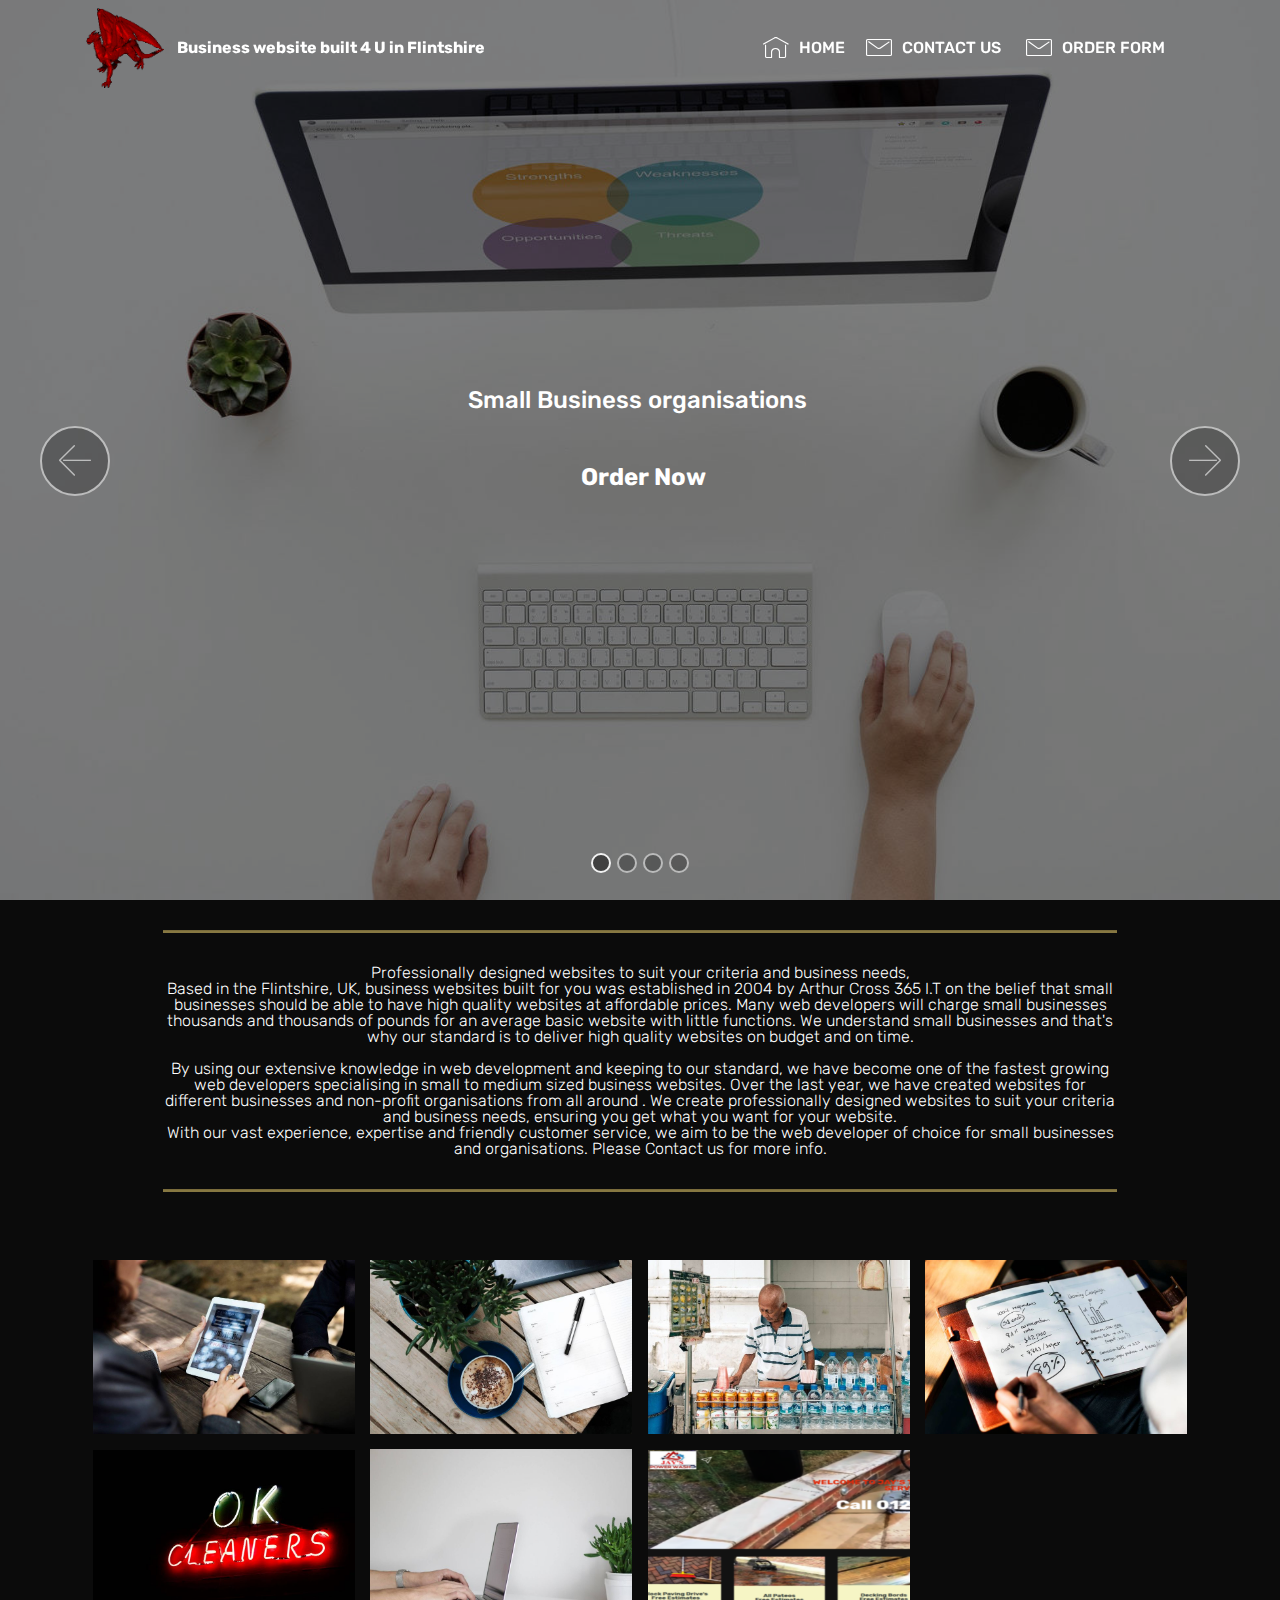
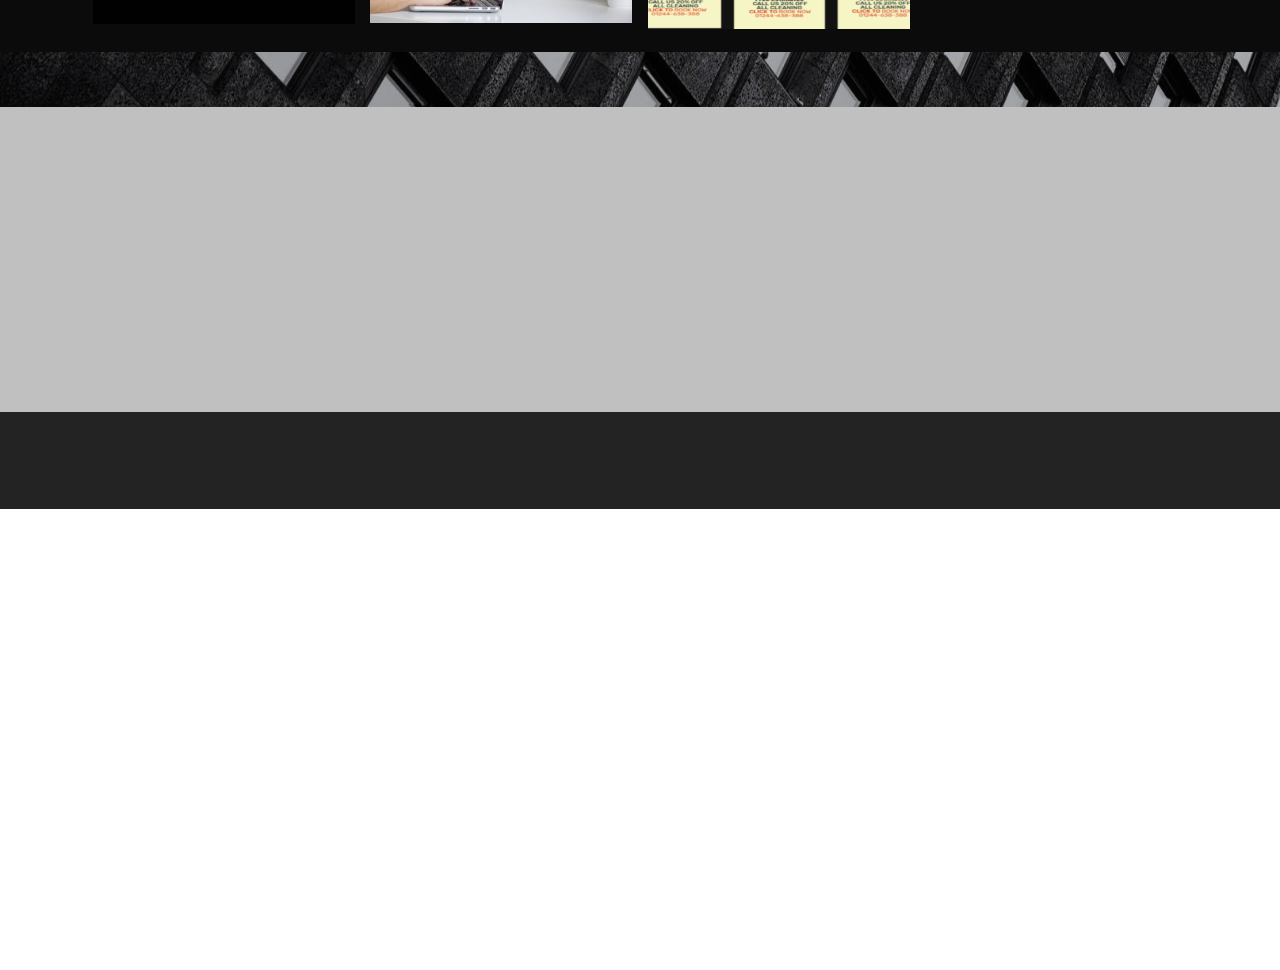
==== commit 9cbd5033: "create github pages" ====
--- a/index.html
+++ b/index.html
@@ -74,7 +74,7 @@
     </nav>
 </section>
 
-<section class="engine"><a href="https://mobirise.ws/b">best web site creator</a></section><section class="carousel slide cid-qJu8ymEuXA" data-interval="false" id="slider1-f">
+<section class="engine"><a href="https://mobirise.ws/h">make free website</a></section><section class="carousel slide cid-qJu8ymEuXA" data-interval="false" id="slider1-f">
 
     
 
@@ -136,7 +136,7 @@
                     <div data-form-alert="" hidden="">From Websites Built For You. 2018
 Thanks for filling out the form!  </div>
                     <form class="form-inline" action="https://mobirise.com/" method="post" data-form-title="Mobirise Form">
-                        <input type="hidden" value="kXrCX3zaEhHxEl6FYqTACcoMgWBGe/NBR1xBIGguXuUqzA9z3Q/Liyfrh6q2/UzsZ/qHJATa4qr7Fr0qqknlnRP4PomiJ82lNkLNeqToMx4XYkDRgovTEFNV7yiDMRg9" data-form-email="true">
+                        <input type="hidden" value="yH4jhsQEmVW1XRDG6VqINfduBUm3nRBnnCWJa2rYUiQGIjXzhfE83j0JS4Bsmf8jNBqdrvMPkNOsyX7SQ9ECw1LNdNc2c0l+cROQm7xrlJwEgPD+MAHQNw3eEQTiRjF2" data-form-email="true">
                         <div class="form-group">
                             <input type="email" class="form-control input-sm input-inverse" name="email" required="" data-form-field="Email" placeholder="Email" id="email-header14-s">
                         </div>
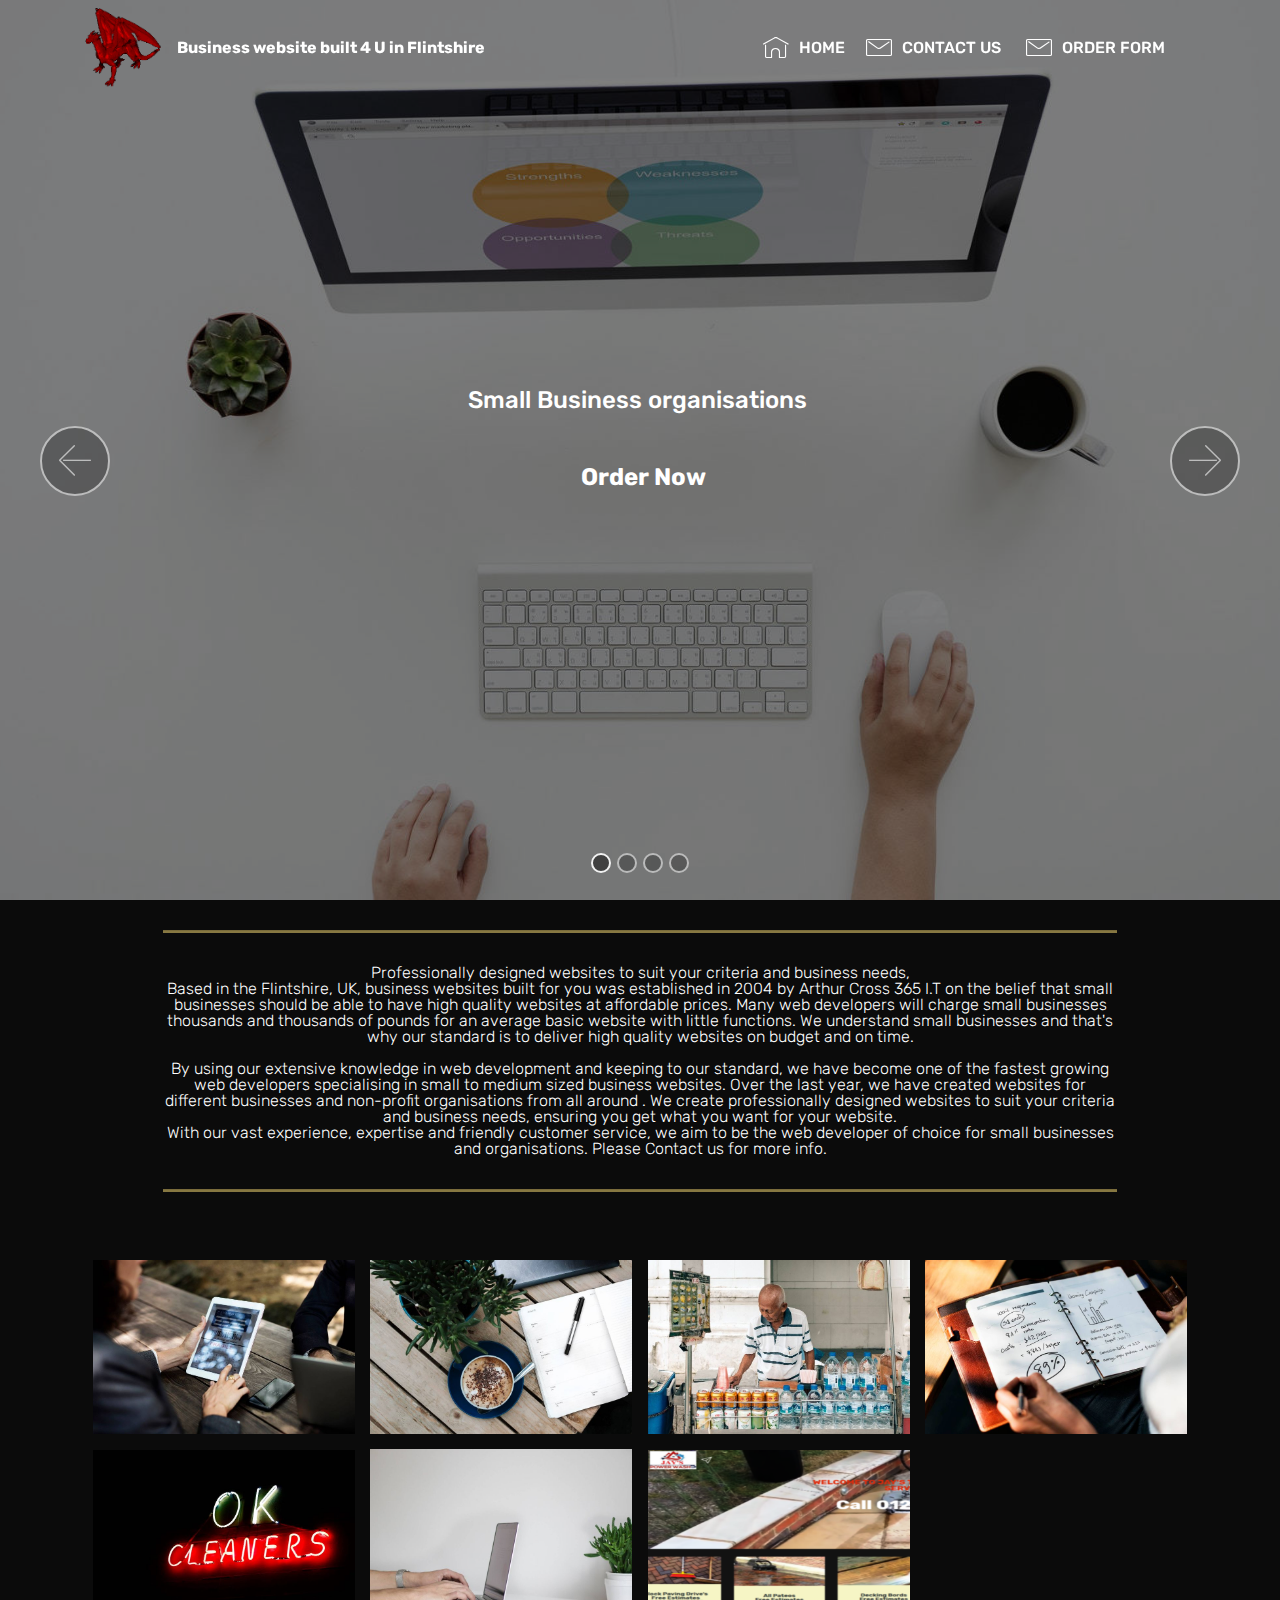
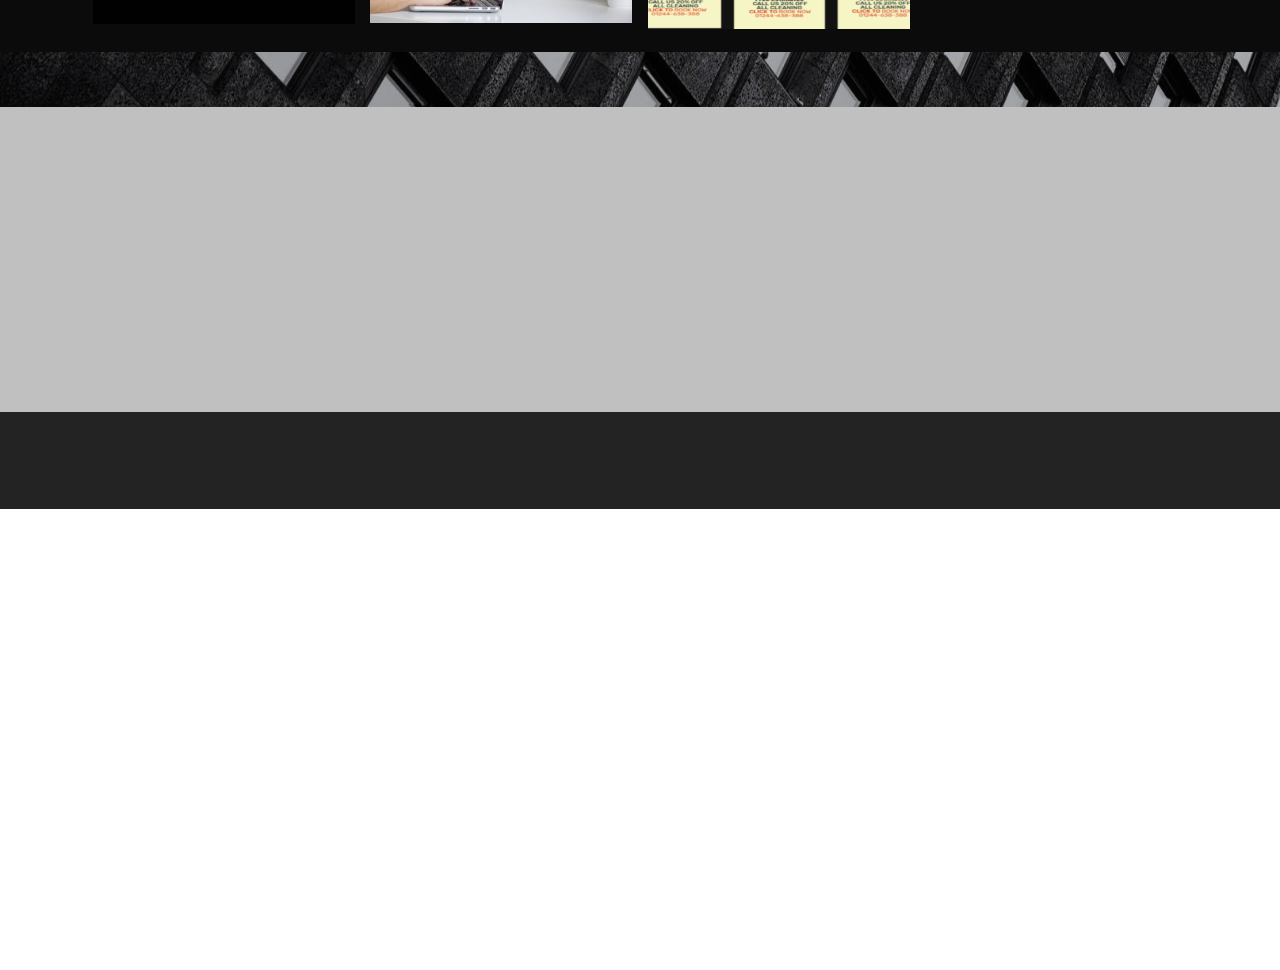
==== commit b5a89d7f: "create github pages" ====
--- a/index.html
+++ b/index.html
@@ -74,7 +74,7 @@
     </nav>
 </section>
 
-<section class="engine"><a href="https://mobirise.ws/h">make free website</a></section><section class="carousel slide cid-qJu8ymEuXA" data-interval="false" id="slider1-f">
+<section class="engine"><a href="https://mobirise.ws/c">best web site maker</a></section><section class="carousel slide cid-qJu8ymEuXA" data-interval="false" id="slider1-f">
 
     
 
@@ -136,7 +136,7 @@
                     <div data-form-alert="" hidden="">From Websites Built For You. 2018
 Thanks for filling out the form!  </div>
                     <form class="form-inline" action="https://mobirise.com/" method="post" data-form-title="Mobirise Form">
-                        <input type="hidden" value="yH4jhsQEmVW1XRDG6VqINfduBUm3nRBnnCWJa2rYUiQGIjXzhfE83j0JS4Bsmf8jNBqdrvMPkNOsyX7SQ9ECw1LNdNc2c0l+cROQm7xrlJwEgPD+MAHQNw3eEQTiRjF2" data-form-email="true">
+                        <input type="hidden" value="IiZS/QfpirYgLIRB1kRrm+ZhVREE/hxcGSxWChS44roB8Kevjg7sBAMd4hN8GlAfpQvBIZVVmR0YzmC1tKVvFMwNepwGHUIrcaE0HTYYiKWmyFIuZB7i62mKVew7kwTl" data-form-email="true">
                         <div class="form-group">
                             <input type="email" class="form-control input-sm input-inverse" name="email" required="" data-form-field="Email" placeholder="Email" id="email-header14-s">
                         </div>
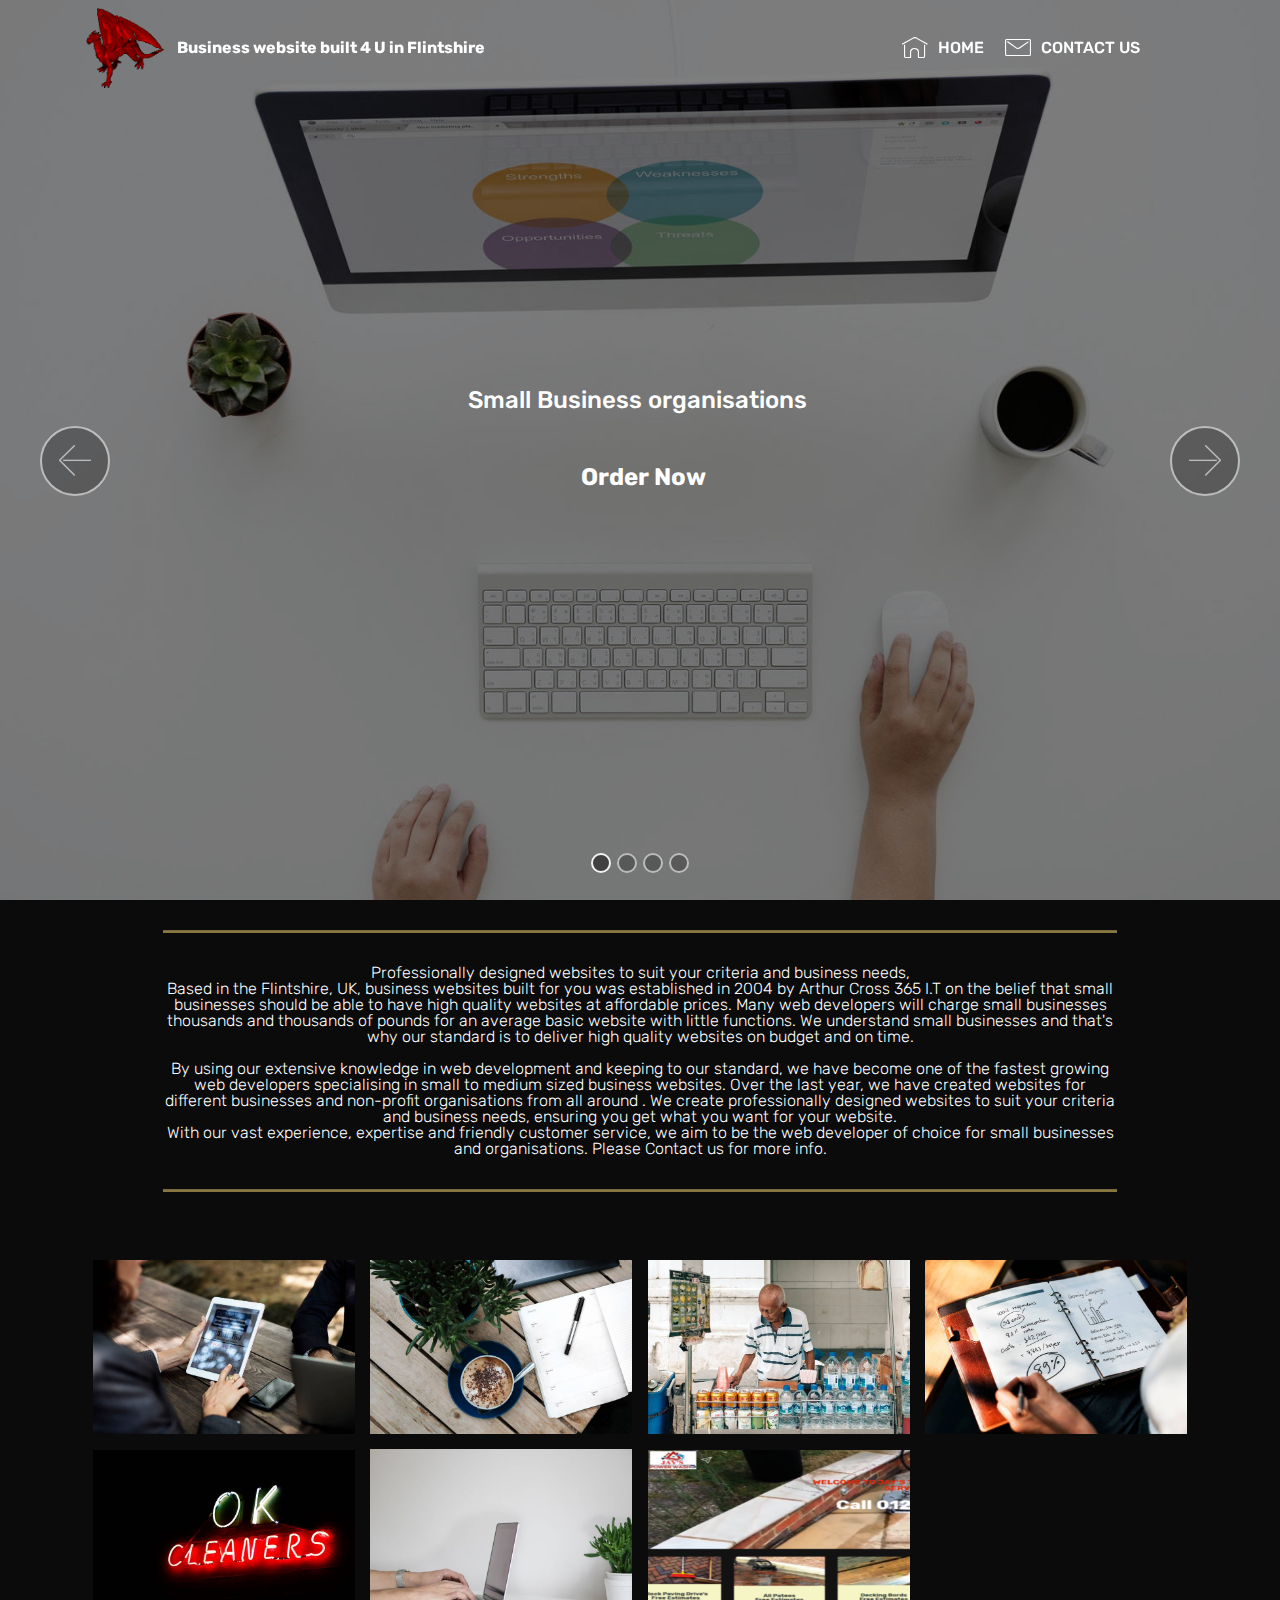
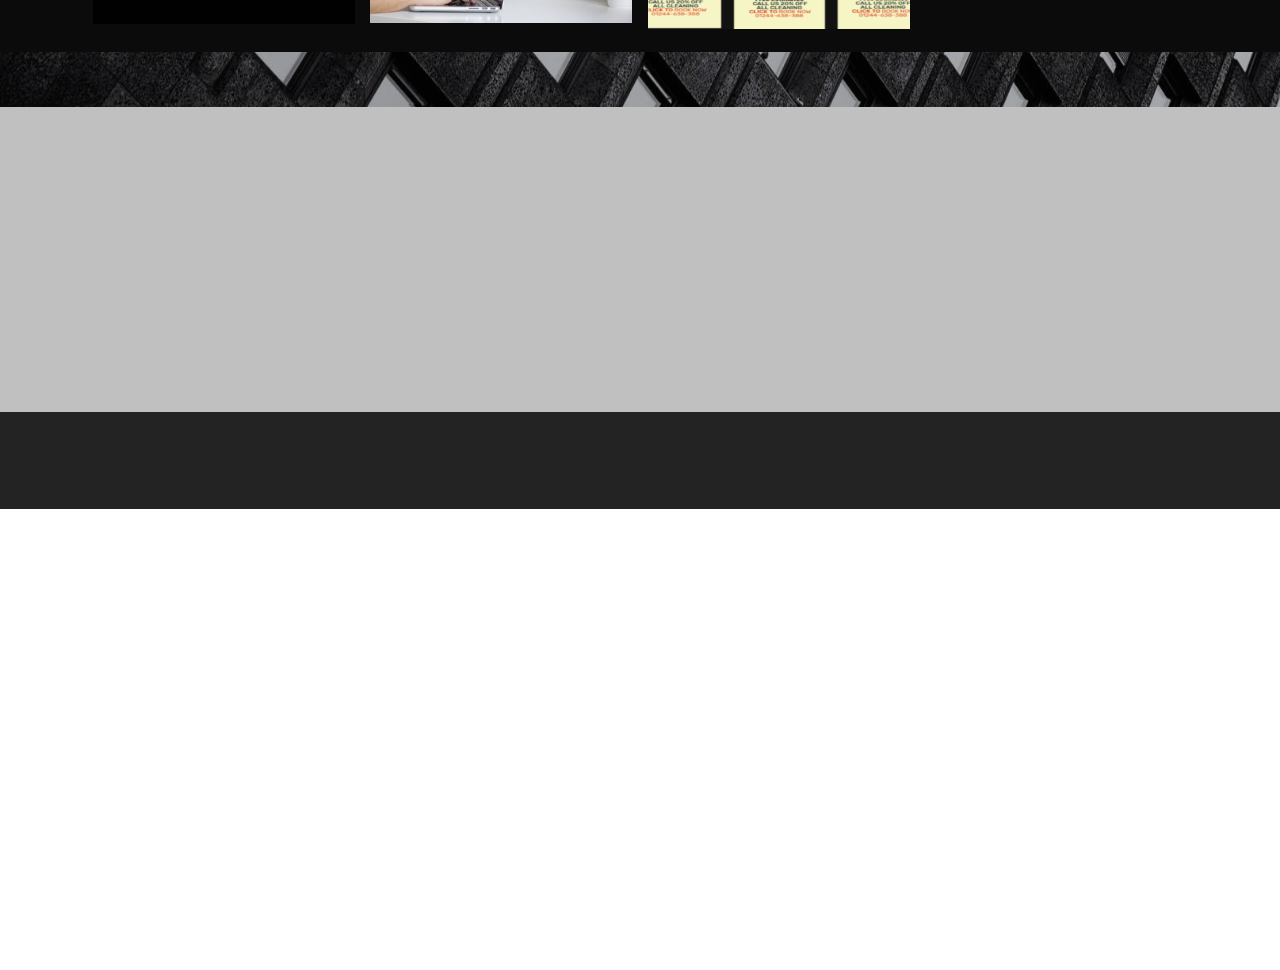
==== commit a10e045f: "create github pages" ====
--- a/index.html
+++ b/index.html
@@ -68,13 +68,13 @@
                 <li class="nav-item">
                     <a class="nav-link link text-white display-4" href="https://arthur365.github.io/websitesbuilt4u/contact%20us.html"><span class="mbri-letter mbr-iconfont mbr-iconfont-btn"></span>
                         CONTACT US&nbsp;</a>
-                </li><li class="nav-item"><a class="nav-link link text-white display-4" href="https://www.cognitoforms.com/SmallBusinessWebsite1/OrderNow" target="_blank"><span class="mbri-letter mbr-iconfont mbr-iconfont-btn"></span>ORDER FORM&nbsp;</a></li><li class="nav-item"><a class="nav-link link text-white display-4" href="https://arthur365.github.io/businesswebsites/page2.html"></a></li></ul>
+                </li><li class="nav-item"><a class="nav-link link text-white display-4" href="https://www.cognitoforms.com/SmallBusinessWebsite1/OrderNow" target="_blank">&nbsp;</a></li><li class="nav-item"><a class="nav-link link text-white display-4" href="https://arthur365.github.io/businesswebsites/page2.html"></a></li></ul>
             
         </div>
     </nav>
 </section>
 
-<section class="engine"><a href="https://mobirise.ws/c">best web site maker</a></section><section class="carousel slide cid-qJu8ymEuXA" data-interval="false" id="slider1-f">
+<section class="engine"><a href="https://mobirise.ws/b">best free site creator</a></section><section class="carousel slide cid-qJu8ymEuXA" data-interval="false" id="slider1-f">
 
     
 
@@ -136,7 +136,7 @@
                     <div data-form-alert="" hidden="">From Websites Built For You. 2018
 Thanks for filling out the form!  </div>
                     <form class="form-inline" action="https://mobirise.com/" method="post" data-form-title="Mobirise Form">
-                        <input type="hidden" value="IiZS/QfpirYgLIRB1kRrm+ZhVREE/hxcGSxWChS44roB8Kevjg7sBAMd4hN8GlAfpQvBIZVVmR0YzmC1tKVvFMwNepwGHUIrcaE0HTYYiKWmyFIuZB7i62mKVew7kwTl" data-form-email="true">
+                        <input type="hidden" value="7YJkbM68TXk1zADLmxYgoqMfCJsc46ysPhYee2c0fxvMkn8WEM19dpSLhXI1A4WizReig6o0dL+3HAR1cW4HwKtEtoaF+037IQ6AsxlPEtvwrxINyJYqXOlpqNFy/EoZ" data-form-email="true">
                         <div class="form-group">
                             <input type="email" class="form-control input-sm input-inverse" name="email" required="" data-form-field="Email" placeholder="Email" id="email-header14-s">
                         </div>
@@ -148,7 +148,7 @@
     </div>
 </section>
 
-<section class="mbr-section mbr-section__comments" id="facebook-comments-block-h" data-rv-view="53" style="background-color: rgb(35, 35, 35); padding-top: 1.5rem; padding-bottom: 4.5rem;">
+<section class="mbr-section mbr-section__comments" id="facebook-comments-block-h" data-rv-view="393" style="background-color: rgb(35, 35, 35); padding-top: 1.5rem; padding-bottom: 4.5rem;">
          
     <div class="mbr-section__container mbr-section__container--isolated addons-container">
         <div class="addons-row">
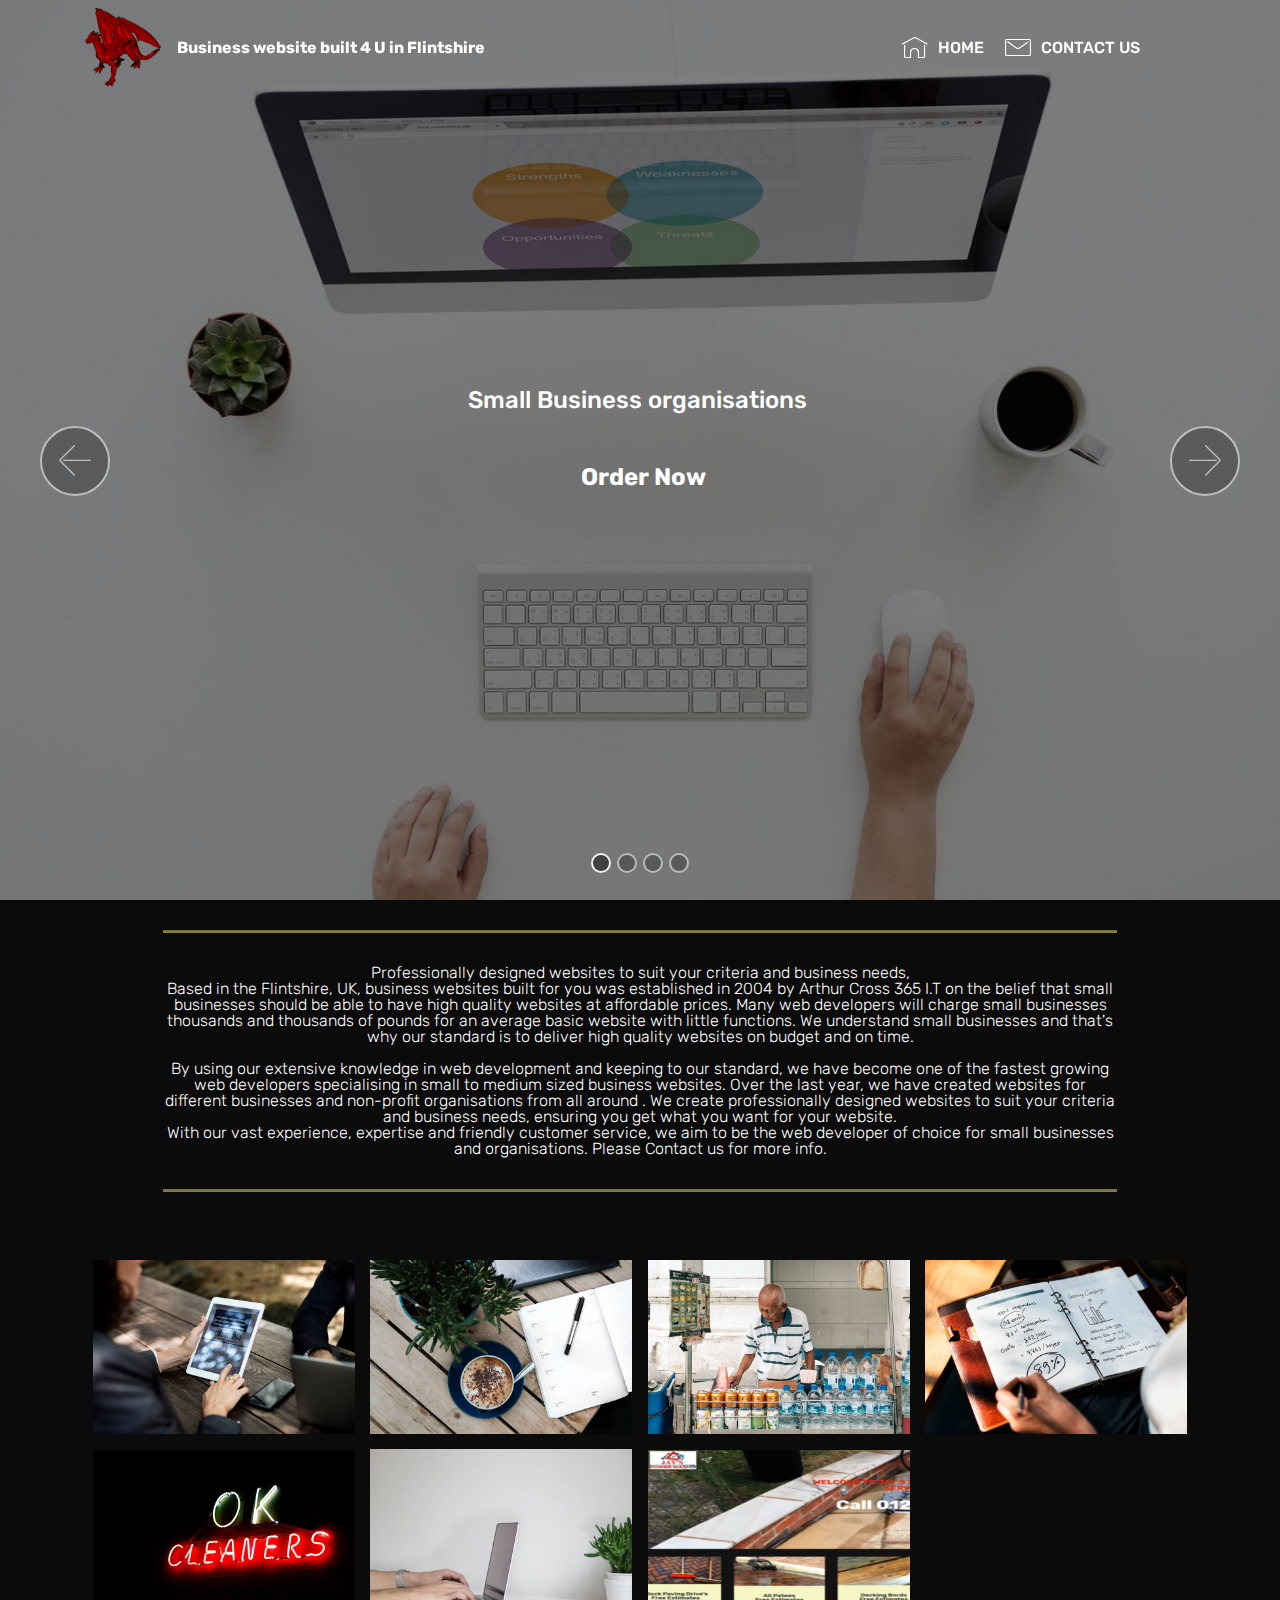
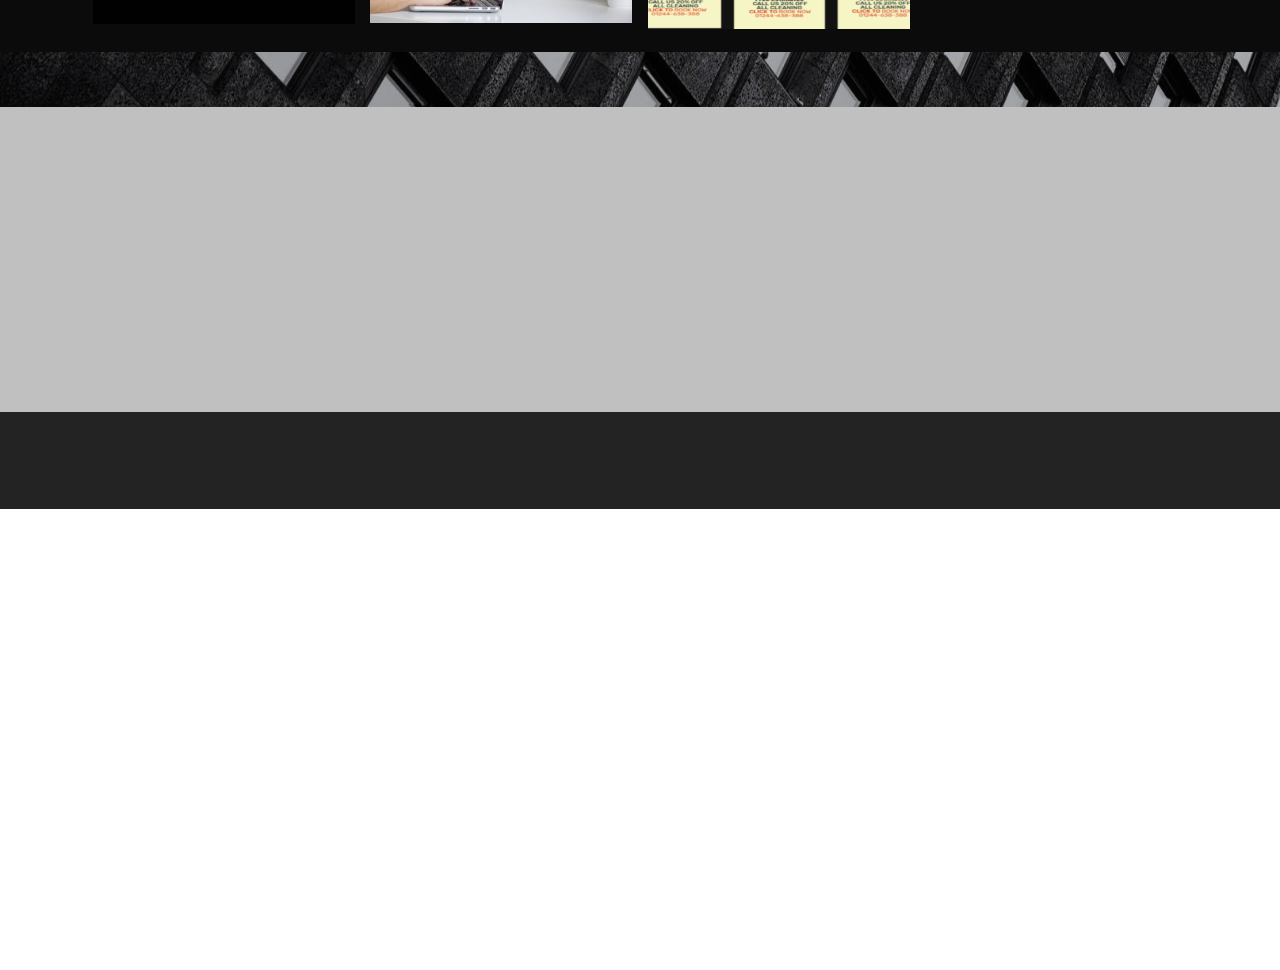
==== commit 5f269b5a: "create github pages" ====
--- a/index.html
+++ b/index.html
@@ -74,12 +74,12 @@
     </nav>
 </section>
 
-<section class="engine"><a href="https://mobirise.ws/b">best free site creator</a></section><section class="carousel slide cid-qJu8ymEuXA" data-interval="false" id="slider1-f">
+<section class="engine"><a href="https://mobirise.ws/j">design own website</a></section><section class="carousel slide cid-qJu8ymEuXA" data-interval="false" id="slider1-f">
 
     
 
     <div class="full-screen"><div class="mbr-slider slide carousel" data-pause="true" data-keyboard="false" data-ride="carousel" data-interval="7000"><ol class="carousel-indicators"><li data-app-prevent-settings="" data-target="#slider1-f" class=" active" data-slide-to="0"></li><li data-app-prevent-settings="" data-target="#slider1-f" data-slide-to="1"></li><li data-app-prevent-settings="" data-target="#slider1-f" data-slide-to="2"></li><li data-app-prevent-settings="" data-target="#slider1-f" data-slide-to="3"></li></ol><div class="carousel-inner" role="listbox"><div class="carousel-item slider-fullscreen-image active" data-bg-video-slide="false" style="background-image: url(assets/images/mbr-1636x1080.jpg);"><div class="container container-slide"><div class="image_wrapper"><div class="mbr-overlay"></div><img src="assets/images/mbr-1636x1080.jpg"><div class="carousel-caption justify-content-center"><div class="col-10 align-center"><h2 class="mbr-fonts-style display-5"><div>Small Business organisations&nbsp;</div></h2><p class="lead mbr-text mbr-fonts-style display-5"><br>&nbsp;<strong>Order Now</strong></p></div></div></div></div></div><div class="carousel-item slider-fullscreen-image" data-bg-video-slide="false" style="background-image: url(assets/images/mbr-9-1620x1080.jpg);"><div class="container container-slide"><div class="image_wrapper"><div class="mbr-overlay"></div><img src="assets/images/mbr-9-1620x1080.jpg"><div class="carousel-caption justify-content-center"><div class="col-10 align-center"><h2 class="mbr-fonts-style display-5">VIDEO IMAGE SLIDE FOR YOUR BUSINESS NEEDS</h2><p class="lead mbr-text mbr-fonts-style display-5"></p></div></div></div></div></div><div class="carousel-item slider-fullscreen-image" data-bg-video-slide="false" style="background-image: url(assets/images/mbr-1618x1080.jpg);"><div class="container container-slide"><div class="image_wrapper"><div class="mbr-overlay" style="opacity: 0.2;"></div><img src="assets/images/mbr-1618x1080.jpg"><div class="carousel-caption justify-content-center"><div class="col-10 align-center"><h2 class="mbr-fonts-style display-5">WWW.YOURBUSINESS.CO.UK<br>A new website? or you’ve had your current website for more than 2 years and you know it needs a refresh and code updating? am here to help you.
-<div><br></div></h2><p class="lead mbr-text mbr-fonts-style display-5"><br><br><br><br>&nbsp; &nbsp; &nbsp; &nbsp; &nbsp; &nbsp; &nbsp; &nbsp; &nbsp; &nbsp; &nbsp; &nbsp; &nbsp; &nbsp; &nbsp; &nbsp; &nbsp; &nbsp; &nbsp; &nbsp; &nbsp; &nbsp; &nbsp; &nbsp; &nbsp; &nbsp; &nbsp; &nbsp; &nbsp; &nbsp; &nbsp; &nbsp; &nbsp;&nbsp;&nbsp; &nbsp; &nbsp; &nbsp; &nbsp; &nbsp; &nbsp; &nbsp; &nbsp; &nbsp; &nbsp; &nbsp; &nbsp; &nbsp; &nbsp; &nbsp; &nbsp; &nbsp; &nbsp; &nbsp; &nbsp; &nbsp; &nbsp; &nbsp; &nbsp; &nbsp; &nbsp; &nbsp; &nbsp; &nbsp; &nbsp; &nbsp; &nbsp; &nbsp; &nbsp; &nbsp; &nbsp; &nbsp; &nbsp; &nbsp; &nbsp; &nbsp; &nbsp; &nbsp;<br>&nbsp; &nbsp; &nbsp; &nbsp; &nbsp; &nbsp; &nbsp; &nbsp; &nbsp; &nbsp; &nbsp; &nbsp; &nbsp; &nbsp; &nbsp; &nbsp; &nbsp; &nbsp; &nbsp; &nbsp; &nbsp; &nbsp; &nbsp; &nbsp; &nbsp; &nbsp; &nbsp; &nbsp; &nbsp; &nbsp; &nbsp; &nbsp; &nbsp; &nbsp; &nbsp; &nbsp; &nbsp; &nbsp; &nbsp; &nbsp; &nbsp; &nbsp; &nbsp; &nbsp; &nbsp; &nbsp; &nbsp;&nbsp;<a href="https://www.cognitoforms.com/SmallBusinessWebsite1/OrderNow" target="_blank">ORDER NOW</a></p></div></div></div></div></div><div class="carousel-item slider-fullscreen-image" data-bg-video-slide="false" style="background-image: url(assets/images/mbr-1920x905.jpg);"><div class="container container-slide"><div class="image_wrapper"><div class="mbr-overlay" style="opacity: 0.2;"></div><img src="assets/images/mbr-1920x905.jpg"><div class="carousel-caption justify-content-center"><div class="col-10 align-center"><h2 class="mbr-fonts-style display-5"><div><strong>Built For You 2018</strong><br></div><div><strong>No long term contracts! Just</strong></div><div><strong>pay as you go! No VAT</strong></div></h2><p class="lead mbr-text mbr-fonts-style display-5"><br><br><br>&nbsp; &nbsp; &nbsp; &nbsp; &nbsp; &nbsp; &nbsp; &nbsp; &nbsp; &nbsp; &nbsp; &nbsp; &nbsp; &nbsp; &nbsp; &nbsp; &nbsp; &nbsp; &nbsp; &nbsp; &nbsp; &nbsp; &nbsp; &nbsp; &nbsp; &nbsp; &nbsp; &nbsp; &nbsp; &nbsp; &nbsp; &nbsp; &nbsp;&nbsp;<br>&nbsp; &nbsp; &nbsp; &nbsp; &nbsp; &nbsp; &nbsp; &nbsp; &nbsp; &nbsp; &nbsp; &nbsp; &nbsp; &nbsp; &nbsp; &nbsp; &nbsp; &nbsp; &nbsp; &nbsp; &nbsp; &nbsp; &nbsp; &nbsp; &nbsp; &nbsp; &nbsp; &nbsp; &nbsp; &nbsp; &nbsp; &nbsp; &nbsp; &nbsp; &nbsp; &nbsp; &nbsp; &nbsp; &nbsp; &nbsp; &nbsp; &nbsp; &nbsp; &nbsp;<br>&nbsp; &nbsp; &nbsp; &nbsp; &nbsp; &nbsp; &nbsp; &nbsp; &nbsp; &nbsp; &nbsp; &nbsp; &nbsp; &nbsp; &nbsp; &nbsp; &nbsp; &nbsp; &nbsp; &nbsp; &nbsp; &nbsp; &nbsp; &nbsp; &nbsp; &nbsp; &nbsp; &nbsp; &nbsp; &nbsp; &nbsp; &nbsp; &nbsp; &nbsp; &nbsp; &nbsp; &nbsp; &nbsp; &nbsp; &nbsp; &nbsp; &nbsp; &nbsp; &nbsp; &nbsp; &nbsp; &nbsp;&nbsp;</p></div></div></div></div></div></div><a data-app-prevent-settings="" class="carousel-control carousel-control-prev" role="button" data-slide="prev" href="#slider1-f"><span aria-hidden="true" class="mbri-left mbr-iconfont"></span><span class="sr-only">Previous</span></a><a data-app-prevent-settings="" class="carousel-control carousel-control-next" role="button" data-slide="next" href="#slider1-f"><span aria-hidden="true" class="mbri-right mbr-iconfont"></span><span class="sr-only">Next</span></a></div></div>
+<div><br></div></h2><p class="lead mbr-text mbr-fonts-style display-5"><br><br><br><br>&nbsp; &nbsp; &nbsp; &nbsp; &nbsp; &nbsp; &nbsp; &nbsp; &nbsp; &nbsp; &nbsp; &nbsp; &nbsp; &nbsp; &nbsp; &nbsp; &nbsp; &nbsp; &nbsp; &nbsp; &nbsp; &nbsp; &nbsp; &nbsp; &nbsp; &nbsp; &nbsp; &nbsp; &nbsp; &nbsp; &nbsp; &nbsp; &nbsp;&nbsp;&nbsp; &nbsp; &nbsp; &nbsp; &nbsp; &nbsp; &nbsp; &nbsp; &nbsp; &nbsp; &nbsp; &nbsp; &nbsp; &nbsp; &nbsp; &nbsp; &nbsp; &nbsp; &nbsp; &nbsp; &nbsp; &nbsp; &nbsp; &nbsp; &nbsp; &nbsp; &nbsp; &nbsp; &nbsp; &nbsp; &nbsp; &nbsp; &nbsp; &nbsp; &nbsp; &nbsp; &nbsp; &nbsp; &nbsp; &nbsp; &nbsp; &nbsp; &nbsp; &nbsp;<br><br></p></div></div></div></div></div><div class="carousel-item slider-fullscreen-image" data-bg-video-slide="false" style="background-image: url(assets/images/mbr-1920x905.jpg);"><div class="container container-slide"><div class="image_wrapper"><div class="mbr-overlay" style="opacity: 0.2;"></div><img src="assets/images/mbr-1920x905.jpg"><div class="carousel-caption justify-content-center"><div class="col-10 align-center"><h2 class="mbr-fonts-style display-5"><div><strong>Built For You 2018</strong><br></div><div><strong>No long term contracts! Just</strong></div><div><strong>pay as you go! No VAT</strong></div></h2><p class="lead mbr-text mbr-fonts-style display-5"><br><br><br>&nbsp; &nbsp; &nbsp; &nbsp; &nbsp; &nbsp; &nbsp; &nbsp; &nbsp; &nbsp; &nbsp; &nbsp; &nbsp; &nbsp; &nbsp; &nbsp; &nbsp; &nbsp; &nbsp; &nbsp; &nbsp; &nbsp; &nbsp; &nbsp; &nbsp; &nbsp; &nbsp; &nbsp; &nbsp; &nbsp; &nbsp; &nbsp; &nbsp;&nbsp;<br>&nbsp; &nbsp; &nbsp; &nbsp; &nbsp; &nbsp; &nbsp; &nbsp; &nbsp; &nbsp; &nbsp; &nbsp; &nbsp; &nbsp; &nbsp; &nbsp; &nbsp; &nbsp; &nbsp; &nbsp; &nbsp; &nbsp; &nbsp; &nbsp; &nbsp; &nbsp; &nbsp; &nbsp; &nbsp; &nbsp; &nbsp; &nbsp; &nbsp; &nbsp; &nbsp; &nbsp; &nbsp; &nbsp; &nbsp; &nbsp; &nbsp; &nbsp; &nbsp; &nbsp;<br>&nbsp; &nbsp; &nbsp; &nbsp; &nbsp; &nbsp; &nbsp; &nbsp; &nbsp; &nbsp; &nbsp; &nbsp; &nbsp; &nbsp; &nbsp; &nbsp; &nbsp; &nbsp; &nbsp; &nbsp; &nbsp; &nbsp; &nbsp; &nbsp; &nbsp; &nbsp; &nbsp; &nbsp; &nbsp; &nbsp; &nbsp; &nbsp; &nbsp; &nbsp; &nbsp; &nbsp; &nbsp; &nbsp; &nbsp; &nbsp; &nbsp; &nbsp; &nbsp; &nbsp; &nbsp; &nbsp; &nbsp;&nbsp;</p></div></div></div></div></div></div><a data-app-prevent-settings="" class="carousel-control carousel-control-prev" role="button" data-slide="prev" href="#slider1-f"><span aria-hidden="true" class="mbri-left mbr-iconfont"></span><span class="sr-only">Previous</span></a><a data-app-prevent-settings="" class="carousel-control carousel-control-next" role="button" data-slide="next" href="#slider1-f"><span aria-hidden="true" class="mbri-right mbr-iconfont"></span><span class="sr-only">Next</span></a></div></div>
 
 </section>
 
@@ -136,7 +136,7 @@
                     <div data-form-alert="" hidden="">From Websites Built For You. 2018
 Thanks for filling out the form!  </div>
                     <form class="form-inline" action="https://mobirise.com/" method="post" data-form-title="Mobirise Form">
-                        <input type="hidden" value="7YJkbM68TXk1zADLmxYgoqMfCJsc46ysPhYee2c0fxvMkn8WEM19dpSLhXI1A4WizReig6o0dL+3HAR1cW4HwKtEtoaF+037IQ6AsxlPEtvwrxINyJYqXOlpqNFy/EoZ" data-form-email="true">
+                        <input type="hidden" value="yUh+nha+GxShQkiyVaPux4Qk/hwCM0xiMwGVvaIfNMEdbzZVrEA6eXlmpFsBwTq4xOCQY6LAOxZtXKYedtAD8tbsO1vnRGk3IR823pphOJV5TSPGKG2f2xzXFXZ8IwNM" data-form-email="true">
                         <div class="form-group">
                             <input type="email" class="form-control input-sm input-inverse" name="email" required="" data-form-field="Email" placeholder="Email" id="email-header14-s">
                         </div>
--- a/assets/mobirise/css/mbr-additional.css
+++ b/assets/mobirise/css/mbr-additional.css
@@ -1615,7 +1615,7 @@
 }
 .cid-qJu8ymEuXA H2 {
   text-align: center;
-  color: #0b0b0b;
+  color: #ffffff;
 }
 .cid-qJu8ymEuXA DIV {
   color: #ffffff;
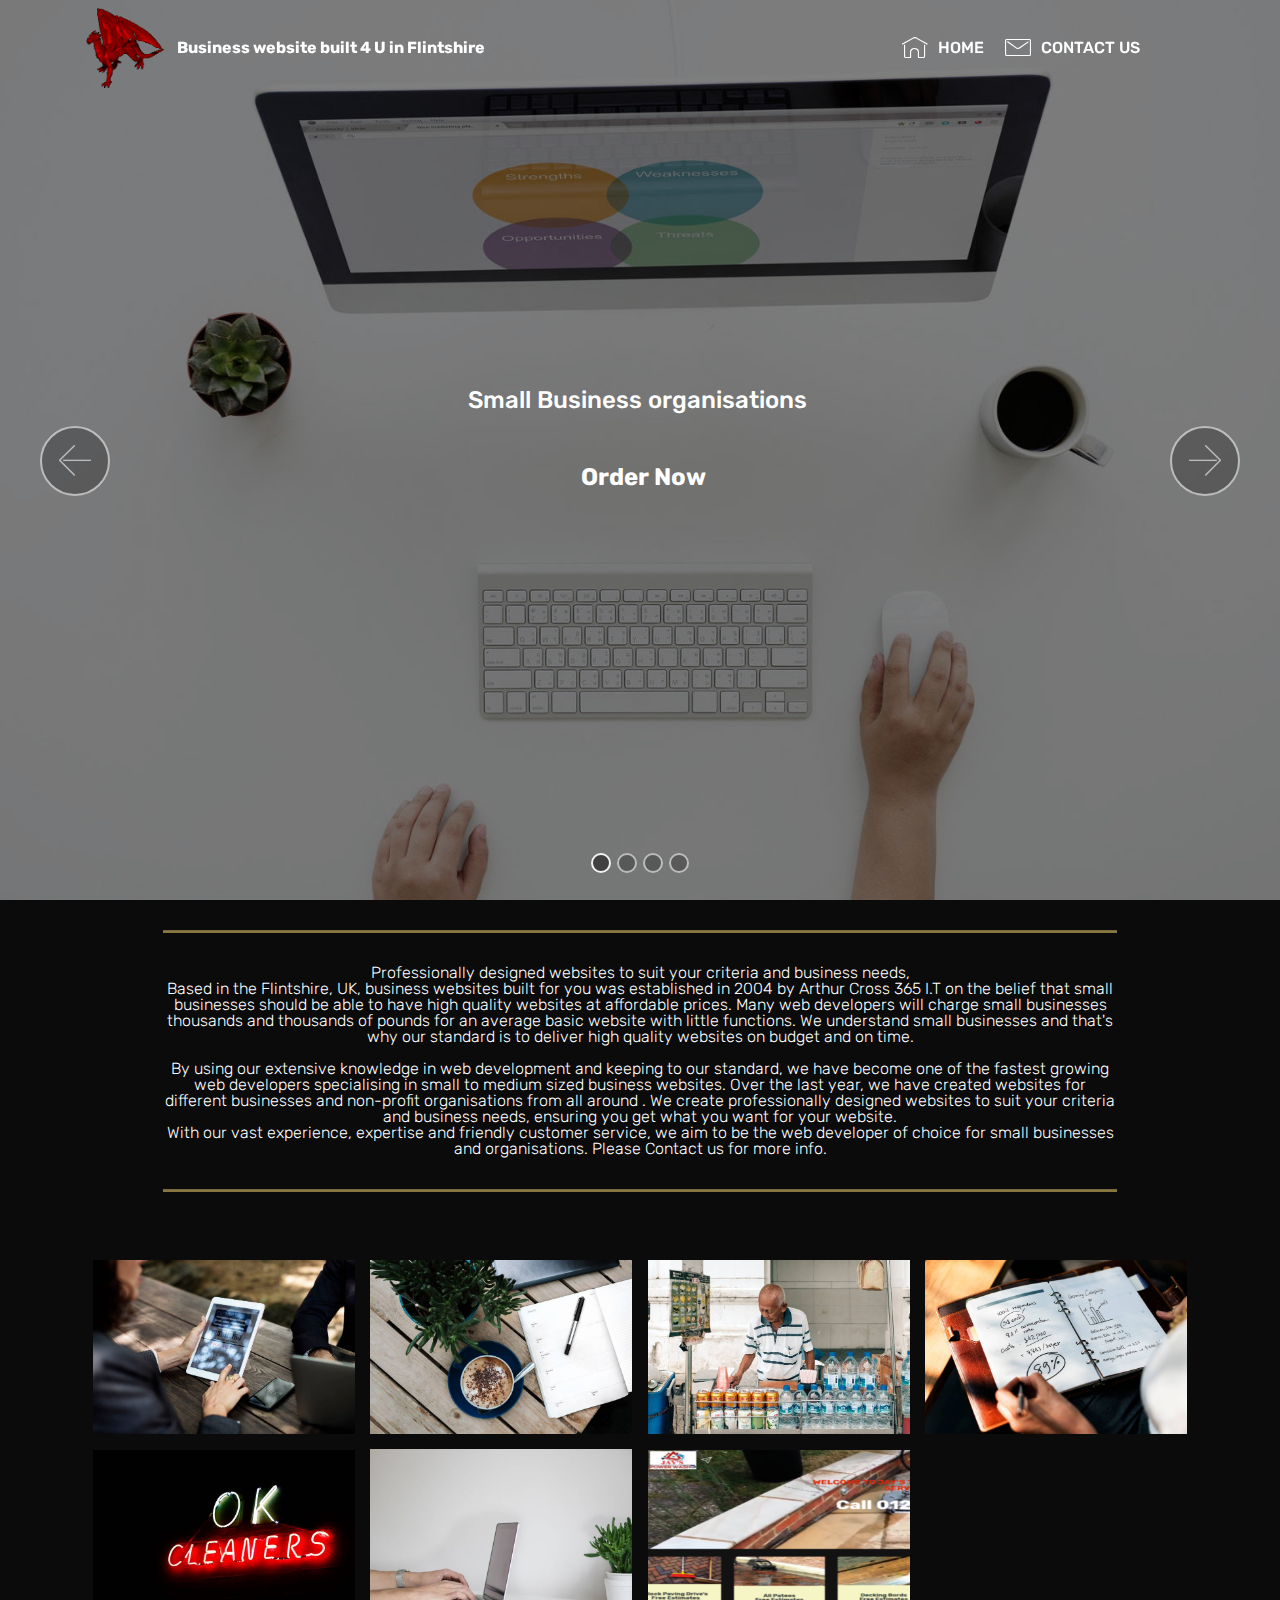
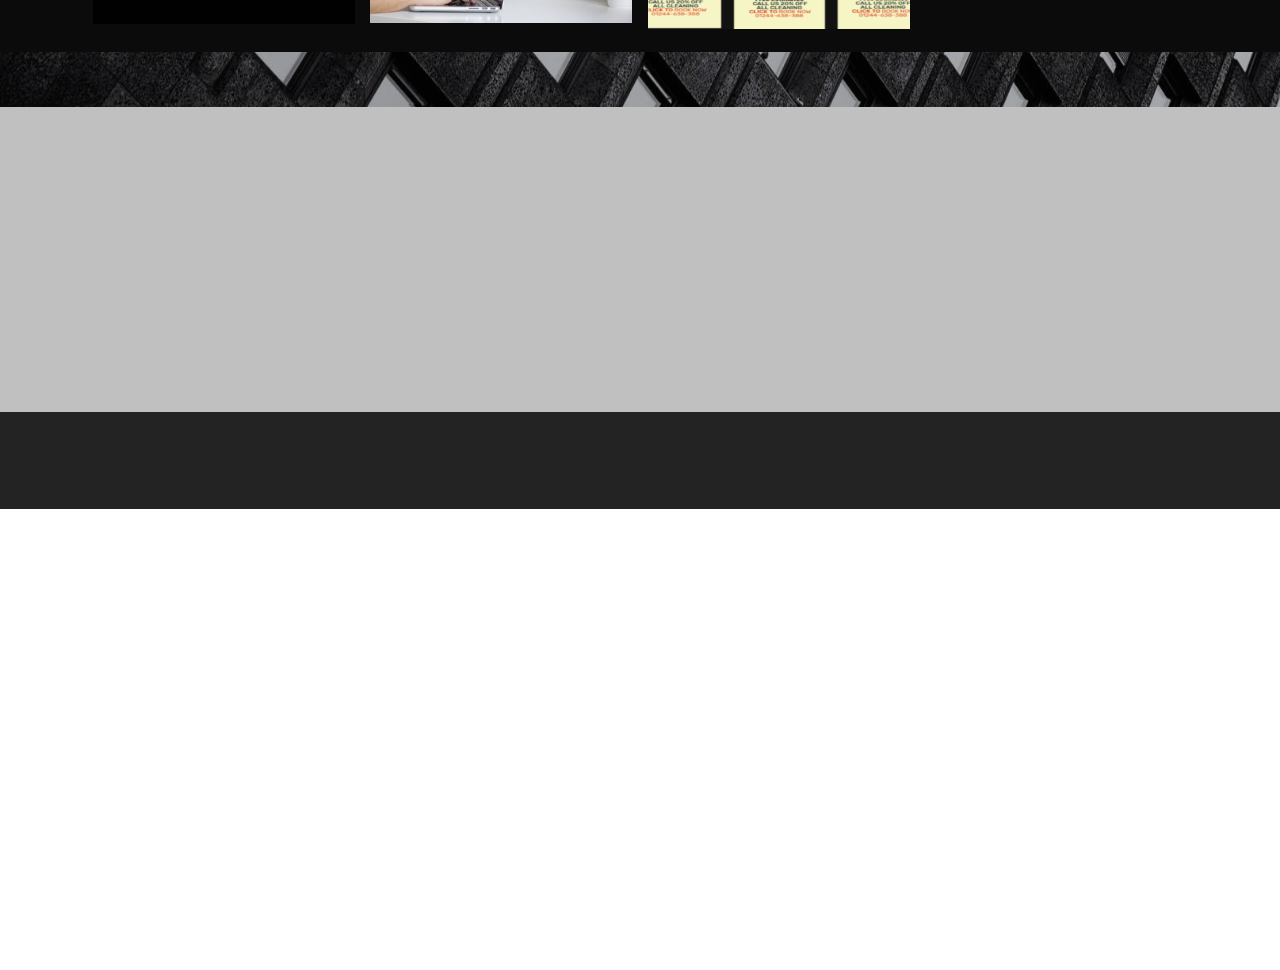
==== commit e87c6150: "create github pages" ====
--- a/index.html
+++ b/index.html
@@ -74,12 +74,12 @@
     </nav>
 </section>
 
-<section class="engine"><a href="https://mobirise.ws/j">design own website</a></section><section class="carousel slide cid-qJu8ymEuXA" data-interval="false" id="slider1-f">
-
-    
-
-    <div class="full-screen"><div class="mbr-slider slide carousel" data-pause="true" data-keyboard="false" data-ride="carousel" data-interval="7000"><ol class="carousel-indicators"><li data-app-prevent-settings="" data-target="#slider1-f" class=" active" data-slide-to="0"></li><li data-app-prevent-settings="" data-target="#slider1-f" data-slide-to="1"></li><li data-app-prevent-settings="" data-target="#slider1-f" data-slide-to="2"></li><li data-app-prevent-settings="" data-target="#slider1-f" data-slide-to="3"></li></ol><div class="carousel-inner" role="listbox"><div class="carousel-item slider-fullscreen-image active" data-bg-video-slide="false" style="background-image: url(assets/images/mbr-1636x1080.jpg);"><div class="container container-slide"><div class="image_wrapper"><div class="mbr-overlay"></div><img src="assets/images/mbr-1636x1080.jpg"><div class="carousel-caption justify-content-center"><div class="col-10 align-center"><h2 class="mbr-fonts-style display-5"><div>Small Business organisations&nbsp;</div></h2><p class="lead mbr-text mbr-fonts-style display-5"><br>&nbsp;<strong>Order Now</strong></p></div></div></div></div></div><div class="carousel-item slider-fullscreen-image" data-bg-video-slide="false" style="background-image: url(assets/images/mbr-9-1620x1080.jpg);"><div class="container container-slide"><div class="image_wrapper"><div class="mbr-overlay"></div><img src="assets/images/mbr-9-1620x1080.jpg"><div class="carousel-caption justify-content-center"><div class="col-10 align-center"><h2 class="mbr-fonts-style display-5">VIDEO IMAGE SLIDE FOR YOUR BUSINESS NEEDS</h2><p class="lead mbr-text mbr-fonts-style display-5"></p></div></div></div></div></div><div class="carousel-item slider-fullscreen-image" data-bg-video-slide="false" style="background-image: url(assets/images/mbr-1618x1080.jpg);"><div class="container container-slide"><div class="image_wrapper"><div class="mbr-overlay" style="opacity: 0.2;"></div><img src="assets/images/mbr-1618x1080.jpg"><div class="carousel-caption justify-content-center"><div class="col-10 align-center"><h2 class="mbr-fonts-style display-5">WWW.YOURBUSINESS.CO.UK<br>A new website? or you’ve had your current website for more than 2 years and you know it needs a refresh and code updating? am here to help you.
-<div><br></div></h2><p class="lead mbr-text mbr-fonts-style display-5"><br><br><br><br>&nbsp; &nbsp; &nbsp; &nbsp; &nbsp; &nbsp; &nbsp; &nbsp; &nbsp; &nbsp; &nbsp; &nbsp; &nbsp; &nbsp; &nbsp; &nbsp; &nbsp; &nbsp; &nbsp; &nbsp; &nbsp; &nbsp; &nbsp; &nbsp; &nbsp; &nbsp; &nbsp; &nbsp; &nbsp; &nbsp; &nbsp; &nbsp; &nbsp;&nbsp;&nbsp; &nbsp; &nbsp; &nbsp; &nbsp; &nbsp; &nbsp; &nbsp; &nbsp; &nbsp; &nbsp; &nbsp; &nbsp; &nbsp; &nbsp; &nbsp; &nbsp; &nbsp; &nbsp; &nbsp; &nbsp; &nbsp; &nbsp; &nbsp; &nbsp; &nbsp; &nbsp; &nbsp; &nbsp; &nbsp; &nbsp; &nbsp; &nbsp; &nbsp; &nbsp; &nbsp; &nbsp; &nbsp; &nbsp; &nbsp; &nbsp; &nbsp; &nbsp; &nbsp;<br><br></p></div></div></div></div></div><div class="carousel-item slider-fullscreen-image" data-bg-video-slide="false" style="background-image: url(assets/images/mbr-1920x905.jpg);"><div class="container container-slide"><div class="image_wrapper"><div class="mbr-overlay" style="opacity: 0.2;"></div><img src="assets/images/mbr-1920x905.jpg"><div class="carousel-caption justify-content-center"><div class="col-10 align-center"><h2 class="mbr-fonts-style display-5"><div><strong>Built For You 2018</strong><br></div><div><strong>No long term contracts! Just</strong></div><div><strong>pay as you go! No VAT</strong></div></h2><p class="lead mbr-text mbr-fonts-style display-5"><br><br><br>&nbsp; &nbsp; &nbsp; &nbsp; &nbsp; &nbsp; &nbsp; &nbsp; &nbsp; &nbsp; &nbsp; &nbsp; &nbsp; &nbsp; &nbsp; &nbsp; &nbsp; &nbsp; &nbsp; &nbsp; &nbsp; &nbsp; &nbsp; &nbsp; &nbsp; &nbsp; &nbsp; &nbsp; &nbsp; &nbsp; &nbsp; &nbsp; &nbsp;&nbsp;<br>&nbsp; &nbsp; &nbsp; &nbsp; &nbsp; &nbsp; &nbsp; &nbsp; &nbsp; &nbsp; &nbsp; &nbsp; &nbsp; &nbsp; &nbsp; &nbsp; &nbsp; &nbsp; &nbsp; &nbsp; &nbsp; &nbsp; &nbsp; &nbsp; &nbsp; &nbsp; &nbsp; &nbsp; &nbsp; &nbsp; &nbsp; &nbsp; &nbsp; &nbsp; &nbsp; &nbsp; &nbsp; &nbsp; &nbsp; &nbsp; &nbsp; &nbsp; &nbsp; &nbsp;<br>&nbsp; &nbsp; &nbsp; &nbsp; &nbsp; &nbsp; &nbsp; &nbsp; &nbsp; &nbsp; &nbsp; &nbsp; &nbsp; &nbsp; &nbsp; &nbsp; &nbsp; &nbsp; &nbsp; &nbsp; &nbsp; &nbsp; &nbsp; &nbsp; &nbsp; &nbsp; &nbsp; &nbsp; &nbsp; &nbsp; &nbsp; &nbsp; &nbsp; &nbsp; &nbsp; &nbsp; &nbsp; &nbsp; &nbsp; &nbsp; &nbsp; &nbsp; &nbsp; &nbsp; &nbsp; &nbsp; &nbsp;&nbsp;</p></div></div></div></div></div></div><a data-app-prevent-settings="" class="carousel-control carousel-control-prev" role="button" data-slide="prev" href="#slider1-f"><span aria-hidden="true" class="mbri-left mbr-iconfont"></span><span class="sr-only">Previous</span></a><a data-app-prevent-settings="" class="carousel-control carousel-control-next" role="button" data-slide="next" href="#slider1-f"><span aria-hidden="true" class="mbri-right mbr-iconfont"></span><span class="sr-only">Next</span></a></div></div>
+<section class="engine"><a href="https://mobirise.ws/h">how to make free website</a></section><section class="carousel slide cid-qJu8ymEuXA" data-interval="false" id="slider1-f">
+
+    
+
+    <div class="full-screen"><div class="mbr-slider slide carousel" data-pause="true" data-keyboard="false" data-ride="carousel" data-interval="7000"><ol class="carousel-indicators"><li data-app-prevent-settings="" data-target="#slider1-f" class=" active" data-slide-to="0"></li><li data-app-prevent-settings="" data-target="#slider1-f" data-slide-to="1"></li><li data-app-prevent-settings="" data-target="#slider1-f" data-slide-to="2"></li><li data-app-prevent-settings="" data-target="#slider1-f" data-slide-to="3"></li></ol><div class="carousel-inner" role="listbox"><div class="carousel-item slider-fullscreen-image active" data-bg-video-slide="false" style="background-image: url(assets/images/mbr-1636x1080.jpg);"><div class="container container-slide"><div class="image_wrapper"><div class="mbr-overlay"></div><img src="assets/images/mbr-1636x1080.jpg"><div class="carousel-caption justify-content-center"><div class="col-10 align-center"><h2 class="mbr-fonts-style display-5"><div>Small Business organisations&nbsp;</div></h2><p class="lead mbr-text mbr-fonts-style display-5"><br>&nbsp;<strong>Order Now</strong></p></div></div></div></div></div><div class="carousel-item slider-fullscreen-image" data-bg-video-slide="false" style="background-image: url(assets/images/mbr-9-1620x1080.jpg);"><div class="container container-slide"><div class="image_wrapper"><div class="mbr-overlay"></div><img src="assets/images/mbr-9-1620x1080.jpg"><div class="carousel-caption justify-content-center"><div class="col-10 align-center"><h2 class="mbr-fonts-style display-5">VIDEO IMAGE SLIDE FOR YOUR BUSINESS NEEDS HERE</h2><p class="lead mbr-text mbr-fonts-style display-5"></p></div></div></div></div></div><div class="carousel-item slider-fullscreen-image" data-bg-video-slide="false" style="background-image: url(assets/images/mbr-1618x1080.jpg);"><div class="container container-slide"><div class="image_wrapper"><div class="mbr-overlay" style="opacity: 0.2;"></div><img src="assets/images/mbr-1618x1080.jpg"><div class="carousel-caption justify-content-center"><div class="col-10 align-center"><h2 class="mbr-fonts-style display-5">WWW.YOURBUSINESS.CO.UK<br>A new website? or you’ve had your current website for more than 2 years and you know it needs a refresh and code updating? am here to help you.
+<div><br></div></h2><p class="lead mbr-text mbr-fonts-style display-5"><br><br><br><br>&nbsp; &nbsp; &nbsp; &nbsp; &nbsp; &nbsp; &nbsp; &nbsp; &nbsp; &nbsp; &nbsp; &nbsp; &nbsp; &nbsp; &nbsp; &nbsp; &nbsp; &nbsp; &nbsp; &nbsp; &nbsp; &nbsp; &nbsp; &nbsp; &nbsp; &nbsp; &nbsp; &nbsp; &nbsp; &nbsp; &nbsp; &nbsp; &nbsp;&nbsp;&nbsp; &nbsp; &nbsp; &nbsp; &nbsp; &nbsp; &nbsp; &nbsp; &nbsp; &nbsp; &nbsp; &nbsp; &nbsp; &nbsp; &nbsp; &nbsp; &nbsp; &nbsp; &nbsp; &nbsp; &nbsp; &nbsp; &nbsp; &nbsp; &nbsp; &nbsp; &nbsp; &nbsp; &nbsp; &nbsp; &nbsp; &nbsp; &nbsp; &nbsp; &nbsp; &nbsp; &nbsp; &nbsp; &nbsp; &nbsp; &nbsp; &nbsp; &nbsp; &nbsp;<br><br></p></div></div></div></div></div><div class="carousel-item slider-fullscreen-image" data-bg-video-slide="false" style="background-image: url(assets/images/mbr-1920x905.jpg);"><div class="container container-slide"><div class="image_wrapper"><div class="mbr-overlay" style="opacity: 0.2;"></div><img src="assets/images/mbr-1920x905.jpg"><div class="carousel-caption justify-content-center"><div class="col-10 align-center"><h2 class="mbr-fonts-style display-5"><div><strong>Small business website built for you 2018</strong><br></div><div><strong>No long term contracts!&nbsp;</strong></div><div><strong>&nbsp;No VAT</strong></div><div><strong>Call 01244-638-388</strong></div></h2><p class="lead mbr-text mbr-fonts-style display-5"><br><br><br>&nbsp; &nbsp; &nbsp; &nbsp; &nbsp; &nbsp; &nbsp; &nbsp; &nbsp; &nbsp; &nbsp; &nbsp; &nbsp; &nbsp; &nbsp; &nbsp; &nbsp; &nbsp; &nbsp; &nbsp; &nbsp; &nbsp; &nbsp; &nbsp; &nbsp; &nbsp; &nbsp; &nbsp; &nbsp; &nbsp; &nbsp; &nbsp; &nbsp;&nbsp;<br>&nbsp; &nbsp; &nbsp; &nbsp; &nbsp; &nbsp; &nbsp; &nbsp; &nbsp; &nbsp; &nbsp; &nbsp; &nbsp; &nbsp; &nbsp; &nbsp; &nbsp; &nbsp; &nbsp; &nbsp; &nbsp; &nbsp; &nbsp; &nbsp; &nbsp; &nbsp; &nbsp; &nbsp; &nbsp; &nbsp; &nbsp; &nbsp; &nbsp; &nbsp; &nbsp; &nbsp; &nbsp; &nbsp; &nbsp; &nbsp; &nbsp; &nbsp; &nbsp; &nbsp;<br>&nbsp; &nbsp; &nbsp; &nbsp; &nbsp; &nbsp; &nbsp; &nbsp; &nbsp; &nbsp; &nbsp; &nbsp; &nbsp; &nbsp; &nbsp; &nbsp; &nbsp; &nbsp; &nbsp; &nbsp; &nbsp; &nbsp; &nbsp; &nbsp; &nbsp; &nbsp; &nbsp; &nbsp; &nbsp; &nbsp; &nbsp; &nbsp; &nbsp; &nbsp; &nbsp; &nbsp; &nbsp; &nbsp; &nbsp; &nbsp; &nbsp; &nbsp; &nbsp; &nbsp; &nbsp; &nbsp; &nbsp;&nbsp;</p></div></div></div></div></div></div><a data-app-prevent-settings="" class="carousel-control carousel-control-prev" role="button" data-slide="prev" href="#slider1-f"><span aria-hidden="true" class="mbri-left mbr-iconfont"></span><span class="sr-only">Previous</span></a><a data-app-prevent-settings="" class="carousel-control carousel-control-next" role="button" data-slide="next" href="#slider1-f"><span aria-hidden="true" class="mbri-right mbr-iconfont"></span><span class="sr-only">Next</span></a></div></div>
 
 </section>
 
@@ -136,7 +136,7 @@
                     <div data-form-alert="" hidden="">From Websites Built For You. 2018
 Thanks for filling out the form!  </div>
                     <form class="form-inline" action="https://mobirise.com/" method="post" data-form-title="Mobirise Form">
-                        <input type="hidden" value="yUh+nha+GxShQkiyVaPux4Qk/hwCM0xiMwGVvaIfNMEdbzZVrEA6eXlmpFsBwTq4xOCQY6LAOxZtXKYedtAD8tbsO1vnRGk3IR823pphOJV5TSPGKG2f2xzXFXZ8IwNM" data-form-email="true">
+                        <input type="hidden" value="O6Wblq5pIkteqtomc8btdpR73UFMWIdDZ9+HsA9V1r9IFdRBqrRqDWsv8ntHQMrho96c6zBaRo36VepDmqBwhluBgJTLgKZybw93XTspmtK4+8LSWXKN7r71GLnNxSpf" data-form-email="true">
                         <div class="form-group">
                             <input type="email" class="form-control input-sm input-inverse" name="email" required="" data-form-field="Email" placeholder="Email" id="email-header14-s">
                         </div>
